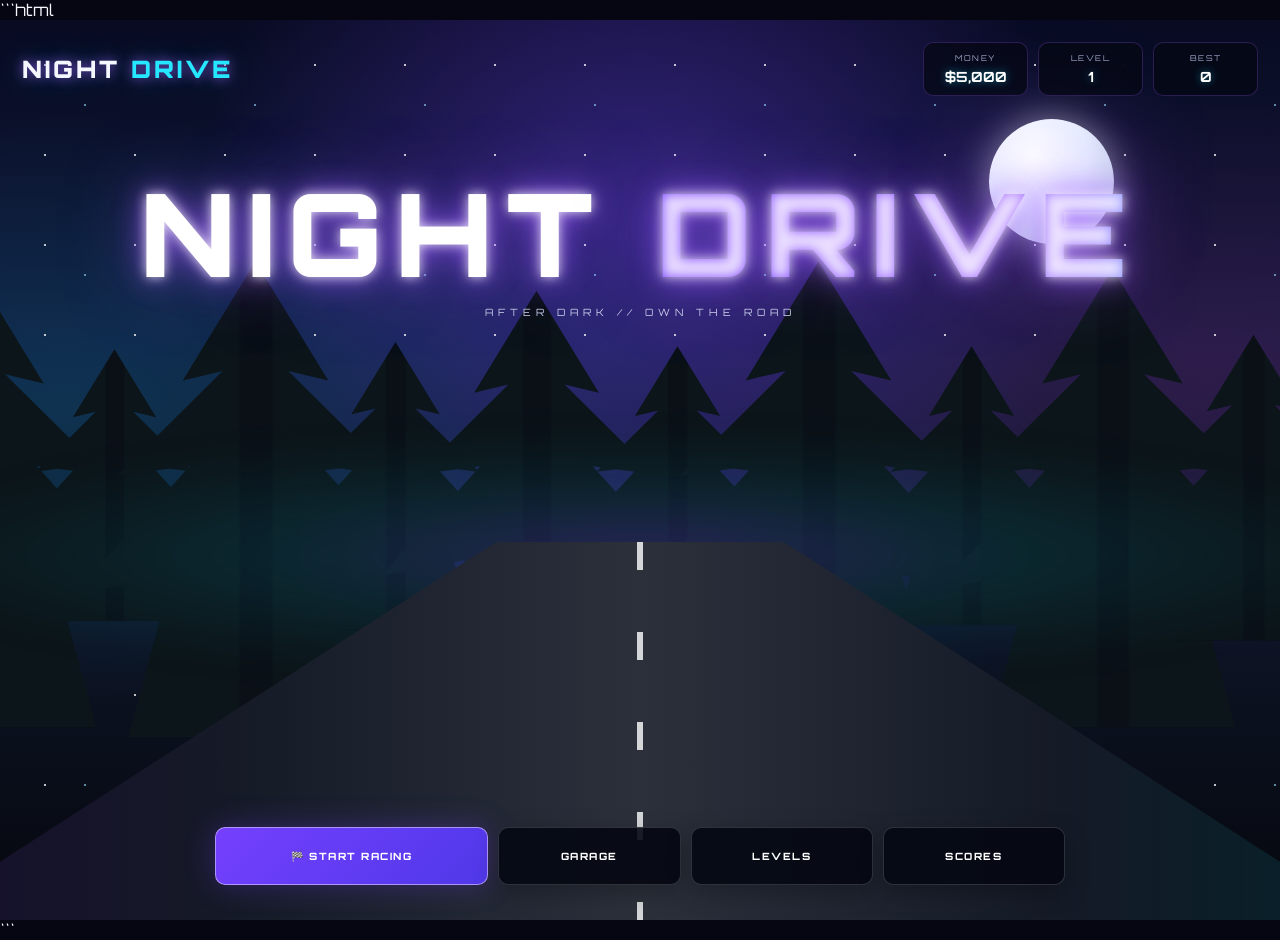
==== night-drive.html @ f9d48574 "Create night-drive.html" ====
```html
<!DOCTYPE html>
<html lang="en">
<head>
<meta charset="UTF-8">
<meta name="viewport" content="width=device-width,initial-scale=1.0">
<title>NIGHT DRIVE</title>

<style>
@import url('https://fonts.googleapis.com/css2?family=Orbitron:wght@400;500;600;700;800;900&display=swap');

*{
    box-sizing:border-box;
    margin:0;
    padding:0;
}

:root{
    --purple:#9b5cff;
    --purple2:#6d35ff;
    --cyan:#25e7ff;
    --pink:#ff4fd8;
    --white:#f5f7ff;
    --muted:#9da6c8;
    --panel:rgba(8,10,23,.82);
    --border:rgba(156,92,255,.28);
}

body{
    min-height:100vh;
    background:#050611;
    color:var(--white);
    font-family:Orbitron,Arial,sans-serif;
    overflow-x:hidden;
}

button{
    font-family:inherit;
}

/* =========================================================
   APP
========================================================= */

.app{
    min-height:100vh;
    position:relative;
    overflow:hidden;
}

.screen{
    display:none;
    min-height:100vh;
    position:relative;
}

.screen.active{
    display:block;
}

/* =========================================================
   HOME BACKGROUND
========================================================= */

.home{
    min-height:100vh;
    position:relative;
    overflow:hidden;
    background:
        linear-gradient(
            180deg,
            #080b22 0%,
            #111a3c 36%,
            #10182d 58%,
            #05070d 100%
        );
}

.sky-glow{
    position:absolute;
    inset:-20%;
    background:
        radial-gradient(
            ellipse at 50% 30%,
            rgba(115,65,255,.38),
            transparent 35%
        ),
        radial-gradient(
            ellipse at 18% 45%,
            rgba(0,220,255,.13),
            transparent 30%
        ),
        radial-gradient(
            ellipse at 82% 42%,
            rgba(255,42,197,.12),
            transparent 28%
        );
    animation:skyPulse 7s ease-in-out infinite alternate;
}

@keyframes skyPulse{
    from{transform:scale(1)}
    to{transform:scale(1.06)}
}

.stars{
    position:absolute;
    inset:0;
    opacity:.75;
    background-image:
        radial-gradient(circle,white 1px,transparent 1.5px),
        radial-gradient(circle,rgba(150,220,255,.8) 1px,transparent 1.5px);
    background-size:90px 90px,170px 170px;
    animation:stars 40s linear infinite;
}

@keyframes stars{
    to{
        background-position:90px 90px,-170px 170px;
    }
}

.moon{
    position:absolute;
    width:125px;
    height:125px;
    right:13%;
    top:11%;
    border-radius:50%;
    background:
        radial-gradient(
            circle at 35% 30%,
            #fff 0,
            #e8edff 45%,
            #aeb9dc 100%
        );
    box-shadow:
        0 0 35px rgba(255,255,255,.45),
        0 0 100px rgba(145,95,255,.35);
}

/* =========================================================
   FOREST
========================================================= */

.forest{
    position:absolute;
    left:0;
    right:0;
    bottom:31%;
    height:43%;
}

.tree{
    position:absolute;
    bottom:-5%;
    width:75px;
    height:100%;
}

.tree:before{
    content:"";
    position:absolute;
    left:50%;
    bottom:0;
    transform:translateX(-50%);
    width:260px;
    height:340px;
    background:
        linear-gradient(
            90deg,
            transparent 0 45%,
            #0a1016 46% 54%,
            transparent 55%
        ),
        #0c1519;
    clip-path:polygon(
        50% 0,
        70% 25%,
        59% 23%,
        88% 45%,
        68% 43%,
        100% 70%,
        73% 66%,
        85% 100%,
        15% 100%,
        27% 66%,
        0 70%,
        32% 43%,
        12% 45%,
        41% 23%,
        30% 25%
    );
    filter:drop-shadow(0 0 15px rgba(0,0,0,.8));
}

.tree:nth-child(1){left:-5%;transform:scale(1.35)}
.tree:nth-child(2){left:6%;transform:scale(.8)}
.tree:nth-child(3){left:17%;transform:scale(1.4)}
.tree:nth-child(4){left:28%;transform:scale(.85)}
.tree:nth-child(5){left:39%;transform:scale(1.2)}
.tree:nth-child(6){left:50%;transform:scale(.82)}
.tree:nth-child(7){left:61%;transform:scale(1.4)}
.tree:nth-child(8){left:73%;transform:scale(.82)}
.tree:nth-child(9){left:84%;transform:scale(1.35)}
.tree:nth-child(10){left:95%;transform:scale(.9)}

.forest-light{
    position:absolute;
    left:-10%;
    right:-10%;
    bottom:28%;
    height:25%;
    background:
        radial-gradient(
            ellipse at 50% 50%,
            rgba(125,70,255,.3),
            rgba(0,210,255,.1) 35%,
            transparent 72%
        );
    filter:blur(25px);
}

/* =========================================================
   ROAD
========================================================= */

.road{
    position:absolute;
    left:50%;
    bottom:-5%;
    width:125%;
    height:47%;
    transform:translateX(-50%);
    background:
        linear-gradient(
            90deg,
            #03050a,
            #171c29 27%,
            #2b303b 50%,
            #171c29 73%,
            #03050a
        );
    clip-path:polygon(41% 0,59% 0,100% 100%,0 100%);
    box-shadow:0 -20px 100px rgba(0,0,0,.8);
}

.road:before{
    content:"";
    position:absolute;
    top:0;
    left:50%;
    width:6px;
    height:100%;
    transform:translateX(-50%);
    background:
        repeating-linear-gradient(
            to bottom,
            rgba(255,255,255,.8) 0 28px,
            transparent 28px 90px
        );
    animation:roadMove .65s linear infinite;
}

@keyframes roadMove{
    to{background-position:0 118px}
}

.road:after{
    content:"";
    position:absolute;
    inset:0;
    background:
        linear-gradient(
            90deg,
            rgba(130,60,255,.16),
            transparent 25%,
            transparent 75%,
            rgba(0,225,255,.14)
        );
}

/* =========================================================
   LIGHTS
========================================================= */

.streak{
    position:absolute;
    top:30%;
    width:2px;
    height:100px;
    border-radius:20px;
    background:linear-gradient(
        transparent,
        rgba(180,130,255,.95)
    );
    box-shadow:0 0 18px var(--purple);
    animation:streak 1.5s linear infinite;
    opacity:0;
}

.streak:nth-child(1){left:12%;animation-delay:-.2s}
.streak:nth-child(2){left:24%;animation-delay:-.8s}
.streak:nth-child(3){left:37%;animation-delay:-.5s}
.streak:nth-child(4){left:63%;animation-delay:-1s}
.streak:nth-child(5){left:77%;animation-delay:-.35s}
.streak:nth-child(6){left:90%;animation-delay:-.7s}

@keyframes streak{
    0%{transform:translateY(-100px) scale(.2);opacity:0}
    20%{opacity:.7}
    100%{transform:translateY(500px) scale(3);opacity:0}
}

/* =========================================================
   HUD
========================================================= */

.hud{
    position:absolute;
    z-index:100;
    top:22px;
    left:22px;
    right:22px;
    display:flex;
    align-items:center;
    justify-content:space-between;
    pointer-events:none;
}

.logo{
    font-size:24px;
    font-weight:900;
    letter-spacing:3px;
    text-shadow:
        0 0 12px rgba(155,92,255,.8),
        0 0 30px rgba(37,231,255,.3);
}

.logo span{
    color:var(--cyan);
}

.stats{
    display:flex;
    gap:10px;
}

.stat{
    min-width:105px;
    padding:10px 14px;
    border:1px solid rgba(155,92,255,.25);
    background:rgba(5,7,18,.72);
    backdrop-filter:blur(12px);
    border-radius:10px;
    text-align:center;
}

.stat small{
    display:block;
    color:var(--muted);
    font-size:8px;
    letter-spacing:1.5px;
    margin-bottom:5px;
}

.stat strong{
    font-size:14px;
    color:#fff;
    text-shadow:0 0 10px rgba(37,231,255,.45);
}

/* =========================================================
   HOME TITLE
========================================================= */

.home-title{
    position:absolute;
    z-index:20;
    top:18%;
    left:0;
    right:0;
    text-align:center;
}

.home-title h1{
    font-size:clamp(55px,9vw,120px);
    font-weight:900;
    letter-spacing:clamp(5px,1vw,14px);
    line-height:.9;
    color:white;
    text-shadow:
        0 0 12px rgba(255,255,255,.8),
        0 0 30px rgba(155,92,255,.9),
        0 0 75px rgba(155,92,255,.5);
}

.home-title h1 span{
    background:
        linear-gradient(
            90deg,
            #7140ff,
            #b78cff,
            #25e7ff,
            #ff4fd8,
            #7140ff
        );
    background-size:300% auto;
    -webkit-background-clip:text;
    background-clip:text;
    color:transparent;
    animation:titleFlow 5s linear infinite;
}

@keyframes titleFlow{
    to{background-position:300%}
}

.subtitle{
    margin-top:20px;
    color:#c4c9e7;
    font-size:10px;
    letter-spacing:5px;
}

/* =========================================================
   HOME BUTTONS
========================================================= */

.home-buttons{
    position:absolute;
    z-index:50;
    left:50%;
    bottom:35px;
    transform:translateX(-50%);
    width:min(850px,calc(100% - 40px));
    display:grid;
    grid-template-columns:1.5fr 1fr 1fr 1fr;
    gap:10px;
}

.btn{
    height:58px;
    border:1px solid rgba(255,255,255,.16);
    border-radius:10px;
    background:rgba(5,8,18,.9);
    color:white;
    cursor:pointer;
    font-size:10px;
    font-weight:800;
    letter-spacing:1.5px;
    transition:.2s;
    box-shadow:0 8px 25px rgba(0,0,0,.25);
}

.btn:hover{
    transform:translateY(-4px);
    border-color:rgba(37,231,255,.7);
    box-shadow:
        0 12px 30px rgba(0,0,0,.4),
        0 0 25px rgba(37,231,255,.15);
}

.btn.primary{
    background:linear-gradient(135deg,#7540ff,#4f38e8);
    border-color:rgba(205,185,255,.7);
    box-shadow:0 0 30px rgba(117,64,255,.3);
}

.btn.primary:hover{
    background:linear-gradient(135deg,#9468ff,#654cff);
}

/* =========================================================
   INNER SCREENS
========================================================= */

.inner{
    min-height:100vh;
    padding:100px 5% 50px;
    background:
        radial-gradient(
            ellipse at 50% 0%,
            rgba(107,58,255,.2),
            transparent 40%
        ),
        #060711;
}

.page-head{
    display:flex;
    justify-content:space-between;
    align-items:flex-end;
    margin-bottom:35px;
}

.eyebrow{
    color:var(--cyan);
    font-size:9px;
    letter-spacing:3px;
    margin-bottom:10px;
}

.page-head h2{
    font-size:42px;
    letter-spacing:3px;
}

.page-head p{
    margin-top:10px;
    color:var(--muted);
    font-size:11px;
    letter-spacing:1px;
}

/* =========================================================
   CARDS
========================================================= */

.grid{
    display:grid;
    grid-template-columns:repeat(4,1fr);
    gap:15px;
}

.card{
    position:relative;
    padding:22px;
    min-height:170px;
    border:1px solid var(--border);
    border-radius:14px;
    background:linear-gradient(
        145deg,
        rgba(18,20,40,.9),
        rgba(6,8,18,.95)
    );
    cursor:pointer;
    transition:.2s;
}

.card:hover{
    transform:translateY(-5px);
    border-color:rgba(37,231,255,.5);
    box-shadow:0 15px 35px rgba(0,0,0,.35);
}

.card.locked{
    opacity:.45;
    cursor:not-allowed;
}

.card-number{
    color:var(--purple);
    font-size:28px;
    font-weight:900;
}

.card h3{
    margin-top:18px;
    font-size:15px;
}

.card p{
    color:var(--muted);
    font-size:9px;
    margin-top:8px;
    line-height:1.6;
}

.card-bottom{
    position:absolute;
    bottom:18px;
    left:22px;
    right:22px;
    display:flex;
    justify-content:space-between;
    color:#bfc6e8;
    font-size:8px;
}

/* =========================================================
   GARAGE
========================================================= */

.garage{
    max-width:1100px;
    margin:auto;
}

.car-stage{
    height:360px;
    position:relative;
    border:1px solid var(--border);
    border-radius:18px;
    overflow:hidden;
    background:
        radial-gradient(
            ellipse at center 55% 65%,
            rgba(127,67,255,.3),
            transparent 38%
        ),
        linear-gradient(
            180deg,
            #101329,
            #060812
        );
}

.car-stage:before{
    content:"";
    position:absolute;
    inset:0;
    background:
        linear-gradient(
            rgba(255,255,255,.025) 1px,
            transparent 1px
        ),
        linear-gradient(
            90deg,
            rgba(255,255,255,.025) 1px,
            transparent 1px
        );
    background-size:45px 45px;
}

.car-floor{
    position:absolute;
    bottom:35px;
    left:15%;
    right:15%;
    height:2px;
    background:linear-gradient(
        90deg,
        transparent,
        var(--purple),
        var(--cyan),
        var(--purple),
        transparent
    );
    box-shadow:0 0 30px var(--purple);
}

.car{
    position:absolute;
    left:50%;
    top:50%;
    width:min(620px,75%);
    height:160px;
    transform:translate(-50%,-30%);
    filter:drop-shadow(0 25px 25px rgba(0,0,0,.8));
}

.car-body{
    position:absolute;
    left:8%;
    right:8%;
    bottom:30px;
    height:90px;
    border-radius:45px 65px 22px 22px;
    background:
        linear-gradient(
            160deg,
            #b5b8c9 0%,
            #41455a 18%,
            #141722 55%,
            #080a11 100%
        );
    border:2px solid #858aa3;
    box-shadow:
        inset 0 8px 15px rgba(255,255,255,.12),
        0 0 30px rgba(120,70,255,.18);
}

.car-roof{
    position:absolute;
    width:46%;
    height:75px;
    left:27%;
    top:-55px;
    border-radius:90px 90px 10px 10px;
    background:
        linear-gradient(
            135deg,
            #33384d,
            #0b0d16
        );
    border:2px solid #777d98;
    border-bottom:0;
}

.window{
    position:absolute;
    top:-42px;
    height:48px;
    width:18%;
    background:
        linear-gradient(
            135deg,
            #172e42,
            #05080d
        );
    border:1px solid rgba(37,231,255,.5);
}

.window.left{
    left:31%;
    transform:skewX(12deg);
}

.window.right{
    right:31%;
    transform:skewX(-12deg);
}

.wheel{
    position:absolute;
    bottom:-27px;
    width:58px;
    height:58px;
    border-radius:50%;
    background:
        radial-gradient(
            circle,
            #666b80 0 20%,
            #10121b 21% 45%,
            #020307 46%
        );
    border:5px solid #080a10;
    box-shadow:0 0 0 2px #4c5063;
}

.wheel.left{left:15%}
.wheel.right{right:15%}

.headlight{
    position:absolute;
    top:25px;
    width:40px;
    height:18px;
    border-radius:50%;
    background:#cfffff;
    box-shadow:0 0 20px #25e7ff;
}

.headlight.left{left:4%}
.headlight.right{right:4%}

.car-info{
    display:flex;
    justify-content:space-between;
    align-items:center;
    margin-top:18px;
}

.car-info h3{
    font-size:25px;
}

.car-info p{
    color:var(--muted);
    font-size:9px;
    margin-top:7px;
}

.car-selector{
    display:flex;
    gap:10px;
    margin-top:22px;
    overflow-x:auto;
    padding-bottom:10px;
}

.car-option{
    min-width:140px;
    padding:15px;
    border:1px solid var(--border);
    border-radius:10px;
    background:#0b0d19;
    color:white;
    cursor:pointer;
}

.car-option.selected{
    border-color:var(--cyan);
    box-shadow:0 0 20px rgba(37,231,255,.12);
}

.car-option strong{
    display:block;
    font-size:10px;
}

.car-option small{
    display:block;
    margin-top:6px;
    color:var(--muted);
    font-size:8px;
}

/* =========================================================
   SCORES / SETTINGS
========================================================= */

.score-panel,
.settings-panel{
    max-width:850px;
    margin:auto;
    display:grid;
    gap:15px;
}

.score-row,
.setting{
    padding:24px;
    border:1px solid var(--border);
    border-radius:14px;
    background:var(--panel);
    display:flex;
    justify-content:space-between;
    align-items:center;
}

.score-row span,
.setting span{
    color:var(--muted);
    font-size:10px;
}

.score-row strong{
    font-size:24px;
    color:var(--cyan);
}

.setting button{
    min-width:130px;
    height:42px;
}

/* =========================================================
   GAME
========================================================= */

#gameScreen{
    background:#03050a;
}

.game-ui{
    position:absolute;
    z-index:50;
    top:15px;
    left:15px;
    right:15px;
    display:flex;
    justify-content:space-between;
    align-items:center;
    pointer-events:none;
}

.game-stat{
    padding:9px 15px;
    background:rgba(5,7,15,.85);
    border:1px solid rgba(155,92,255,.3);
    border-radius:8px;
    text-align:center;
}

.game-stat small{
    display:block;
    color:var(--muted);
    font-size:7px;
}

.game-stat strong{
    display:block;
    margin-top:4px;
    font-size:14px;
}

.nitro{
    width:180px;
}

.nitro-bar{
    height:8px;
    background:#171a26;
    border-radius:10px;
    margin-top:7px;
    overflow:hidden;
}

.nitro-fill{
    width:100%;
    height:100%;
    background:linear-gradient(
        90deg,
        var(--purple),
        var(--cyan)
    );
    box-shadow:0 0 12px var(--cyan);
}

#gameCanvas{
    position:absolute;
    inset:0;
    width:100%;
    height:100%;
    display:block;
}

.game-controls{
    position:absolute;
    z-index:60;
    bottom:20px;
    left:50%;
    transform:translateX(-50%);
    display:flex;
    gap:10px;
}

.control{
    padding:10px 16px;
    border-radius:8px;
    background:rgba(5,7,15,.78);
    border:1px solid rgba(255,255,255,.12);
    color:#aeb5d5;
    font-size:8px;
}

.pause{
    pointer-events:auto;
    cursor:pointer;
}

/* =========================================================
   MODAL
========================================================= */

.modal{
    position:absolute;
    z-index:200;
    inset:0;
    display:none;
    align-items:center;
    justify-content:center;
    background:rgba(0,0,0,.65);
    backdrop-filter:blur(8px);
}

.modal.show{
    display:flex;
}

.modal-card{
    width:min(450px,calc(100% - 30px));
    padding:40px;
    text-align:center;
    border:1px solid rgba(155,92,255,.5);
    border-radius:18px;
    background:
        linear-gradient(
            145deg,
            rgba(21,19,46,.97),
            rgba(5,7,15,.98)
        );
    box-shadow:
        0 30px 80px rgba(0,0,0,.6),
        0 0 50px rgba(120,60,255,.15);
}

.modal-card h2{
    font-size:34px;
    margin:10px 0 25px;
}

.result-value{
    font-size:40px;
    color:var(--cyan);
    margin-bottom:25px;
}

.modal-actions{
    display:grid;
    gap:10px;
}

/* =========================================================
   MOBILE
========================================================= */

@media(max-width:800px){

    .hud{
        top:12px;
        left:12px;
        right:12px;
    }

    .logo{
        font-size:17px;
    }

    .stats{
        gap:5px;
    }

    .stat{
        min-width:70px;
        padding:7px;
    }

    .stat small{
        font-size:6px;
    }

    .stat strong{
        font-size:11px;
    }

    .home-title{
        top:24%;
    }

    .home-title h1{
        font-size:48px;
        letter-spacing:3px;
    }

    .subtitle{
        font-size:7px;
        letter-spacing:3px;
    }

    .home-buttons{
        grid-template-columns:1fr 1fr;
        bottom:18px;
        gap:7px;
    }

    .home-buttons .primary{
        grid-column:span 2;
    }

    .btn{
        height:50px;
        font-size:8px;
    }

    .grid{
        grid-template-columns:1fr 1fr;
    }

    .page-head h2{
        font-size:28px;
    }

    .inner{
        padding:90px 15px 35px;
    }

    .game-controls{
        display:none;
    }

    .game-ui{
        flex-wrap:wrap;
        gap:5px;
    }

    .nitro{
        width:120px;
    }
}
</style>
</head>

<body>

<div class="app">

<!-- ======================================================
     HOME
====================================================== -->

<section id="homeScreen" class="screen active home">

    <div class="sky-glow"></div>
    <div class="stars"></div>
    <div class="moon"></div>

    <div class="forest">
        <div class="tree"></div>
        <div class="tree"></div>
        <div class="tree"></div>
        <div class="tree"></div>
        <div class="tree"></div>
        <div class="tree"></div>
        <div class="tree"></div>
        <div class="tree"></div>
        <div class="tree"></div>
        <div class="tree"></div>
    </div>

    <div class="forest-light"></div>
    <div class="road"></div>

    <div class="streaks">
        <div class="streak"></div>
        <div class="streak"></div>
        <div class="streak"></div>
        <div class="streak"></div>
        <div class="streak"></div>
        <div class="streak"></div>
    </div>

    <div class="hud">

        <div class="logo">
            NIGHT <span>DRIVE</span>
        </div>

        <div class="stats">

            <div class="stat">
                <small>MONEY</small>
                <strong id="money">$5,000</strong>
            </div>

            <div class="stat">
                <small>LEVEL</small>
                <strong id="level">1</strong>
            </div>

            <div class="stat">
                <small>BEST</small>
                <strong id="best">0</strong>
            </div>

        </div>

    </div>

    <div class="home-title">

        <h1>
            NIGHT <span>DRIVE</span>
        </h1>

        <div class="subtitle">
            AFTER DARK // OWN THE ROAD
        </div>

    </div>

    <div class="home-buttons">

        <button
            class="btn primary"
            onclick="openLevels()">
            🏁 START RACING
        </button>

        <button
            class="btn"
            onclick="openGarage()">
            GARAGE
        </button>

        <button
            class="btn"
            onclick="openLevels()">
            LEVELS
        </button>

        <button
            class="btn"
            onclick="openScores()">
            SCORES
        </button>

    </div>

</section>


<!-- ======================================================
     LEVELS
====================================================== -->

<section id="levelsScreen" class="screen">

    <div class="inner">

        <div class="page-head">

            <div>
                <div class="eyebrow">
                    NIGHT DRIVE // RACE SELECT
                </div>

                <h2>LEVELS</h2>

                <p>
                    Push deeper into the night.
                </p>
            </div>

            <button
                class="btn"
                onclick="showScreen('homeScreen')">
                ← HOME
            </button>

        </div>

        <div
            id="levelsGrid"
            class="grid">
        </div>

    </div>

</section>


<!-- ======================================================
     GARAGE
====================================================== -->

<section id="garageScreen" class="screen">

    <div class="inner">

        <div class="page-head">

            <div>
                <div class="eyebrow">
                    NIGHT DRIVE // VEHICLE BAY
                </div>

                <h2>GARAGE</h2>

                <p>
                    Choose your machine.
                </p>
            </div>

            <button
                class="btn"
                onclick="showScreen('homeScreen')">
                ← HOME
            </button>

        </div>

        <div class="garage">

            <div class="car-stage">

                <div class="car">

                    <div class="car-body">

                        <div class="car-roof"></div>

                        <div class="window left"></div>
                        <div class="window right"></div>

                        <div class="headlight left"></div>
                        <div class="headlight right"></div>

                        <div class="wheel left"></div>
                        <div class="wheel right"></div>

                    </div>

                </div>

                <div class="car-floor"></div>

            </div>

            <div class="car-info">

                <div>
                    <h3 id="carName">
                        NIGHTRUNNER
                    </h3>

                    <p id="carDescription">
                        Balanced street machine.
                    </p>
                </div>

                <button
                    id="selectCarButton"
                    class="btn primary"
                    onclick="selectCurrentCar()">
                    SELECT
                </button>

            </div>

            <div
                id="carSelector"
                class="car-selector">
            </div>

        </div>

    </div>

</section>


<!-- ======================================================
     SCORES
====================================================== -->

<section id="scoresScreen" class="screen">

    <div class="inner">

        <div class="page-head">

            <div>
                <div class="eyebrow">
                    NIGHT DRIVE // LEADERBOARD
                </div>

                <h2>SCORES</h2>

                <p>
                    Your best runs.
                </p>
            </div>

            <button
                class="btn"
                onclick="showScreen('homeScreen')">
                ← HOME
            </button>

        </div>

        <div class="score-panel">

            <div class="score-row">
                <span>PERSONAL BEST</span>
                <strong id="scoreBest">0</strong>
            </div>

            <div class="score-row">
                <span>HIGHEST LEVEL</span>
                <strong id="scoreLevel">1</strong>
            </div>

            <div class="score-row">
                <span>TOTAL EARNINGS</span>
                <strong id="scoreMoney">$5,000</strong>
            </div>

            <div class="score-row">
                <span>RACES COMPLETED</span>
                <strong id="scoreRaces">0</strong>
            </div>

        </div>

    </div>

</section>


<!-- ======================================================
     SETTINGS
====================================================== -->

<section id="settingsScreen" class="screen">

    <div class="inner">

        <div class="page-head">

            <div>
                <div class="eyebrow">
                    NIGHT DRIVE // SYSTEM
                </div>

                <h2>SETTINGS</h2>
            </div>

            <button
                class="btn"
                onclick="showScreen('homeScreen')">
                ← HOME
            </button>

        </div>

        <div class="settings-panel">

            <div class="setting">

                <span>
                    ANIMATED BACKGROUND
                </span>

                <button
                    id="animationButton"
                    class="btn"
                    onclick="toggleAnimation()">
                    ON
                </button>

            </div>

            <div class="setting">

                <span>
                    RESET PROGRESS
                </span>

                <button
                    class="btn"
                    onclick="resetGame()">
                    RESET
                </button>

            </div>

        </div>

    </div>

</section>


<!-- ======================================================
     GAME
====================================================== -->

<section id="gameScreen" class="screen">

    <canvas id="gameCanvas"></canvas>

    <div class="game-ui">

        <div class="game-stat">
            <small>SCORE</small>
            <strong id="gameScore">0</strong>
        </div>

        <div class="game-stat">
            <small>DISTANCE</small>
            <strong>
                <span id="gameDistance">0</span>M
            </strong>
        </div>

        <div class="game-stat">
            <small>SPEED</small>
            <strong>
                <span id="gameSpeed">0</span>
                KM/H
            </strong>
        </div>

        <div class="game-stat nitro">
            <small>NITRO</small>
            <div class="nitro-bar">
                <div
                    id="nitroFill"
                    class="nitro-fill">
                </div>
            </div>
        </div>

        <button
            class="btn pause"
            onclick="pauseGame()">
            PAUSE
        </button>

    </div>

    <div class="game-controls">

        <div class="control">
            A / ← MOVE LEFT
        </div>

        <div class="control">
            D / → MOVE RIGHT
        </div>

        <div class="control">
            SPACE NITRO
        </div>

    </div>

</section>


<!-- ======================================================
     RESULT MODAL
====================================================== -->

<div
    id="resultModal"
    class="modal">

    <div class="modal-card">

        <div class="eyebrow">
            RACE COMPLETE
        </div>

        <h2 id="resultTitle">
            FINISHED
        </h2>

        <div
            id="resultValue"
            class="result-value">
            0
        </div>

        <div class="modal-actions">

            <button
                class="btn primary"
                onclick="restartRace()">
                ↻ RACE AGAIN
            </button>

            <button
                class="btn"
                onclick="openLevels()">
                LEVELS
            </button>

            <button
                class="btn"
                onclick="showScreen('homeScreen')">
                HOME
            </button>

        </div>

    </div>

</div>

</div>


<script>

/* =========================================================
   DATA
========================================================= */

const defaultData = {
    money:5000,
    level:1,
    best:0,
    races:0,
    selectedCar:0,
    animation:true
};

let data =
    JSON.parse(
        localStorage.getItem("nightDriveData")
    ) || {...defaultData};

const cars = [

    {
        name:"NIGHTRUNNER",
        description:"Balanced street machine.",
        speed:72,
        acceleration:70,
        handling:76
    },

    {
        name:"VOLT GT",
        description:"Fast and brutally responsive.",
        speed:88,
        acceleration:84,
        handling:62
    },

    {
        name:"SHADOW X",
        description:"Built for high-speed corners.",
        speed:82,
        acceleration:76,
        handling:92
    },

    {
        name:"NEON RS",
        description:"Experimental midnight racer.",
        speed:96,
        acceleration:91,
        handling:79
    }

];

const levels = [

    {
        name:"FOREST RUN",
        description:"Your first run through the redwoods.",
        distance:900,
        reward:600
    },

    {
        name:"NIGHT HIGHWAY",
        description:"Traffic gets heavier.",
        distance:1200,
        reward:900
    },

    {
        name:"NEON PASS",
        description:"A winding road above the city.",
        distance:1500,
        reward:1300
    },

    {
        name:"BLACKOUT",
        description:"Visibility is almost gone.",
        distance:1800,
        reward:1800
    },

    {
        name:"REDLINE",
        description:"Everything gets faster.",
        distance:2100,
        reward:2500
    },

    {
        name:"MIDNIGHT",
        description:"The final road.",
        distance:2500,
        reward:3500
    }

];


/* =========================================================
   SAVE
========================================================= */

function saveData(){

    localStorage.setItem(
        "nightDriveData",
        JSON.stringify(data)
    );

    updateHUD();

}


/* =========================================================
   SCREEN SYSTEM
========================================================= */

function showScreen(id){

    document
        .querySelectorAll(".screen")
        .forEach(screen =>
            screen.classList.remove("active")
        );

    document
        .getElementById(id)
        .classList.add("active");

    updateHUD();

}


function openLevels(){

    showScreen("levelsScreen");
    renderLevels();

}


function openGarage(){

    showScreen("garageScreen");
    renderGarage();

}


function openScores(){

    showScreen("scoresScreen");
    renderScores();

}


function openSettings(){

    showScreen("settingsScreen");

}


/* =========================================================
   HUD
========================================================= */

function updateHUD(){

    document.getElementById("money").textContent =
        "$" + data.money.toLocaleString();

    document.getElementById("level").textContent =
        data.level;

    document.getElementById("best").textContent =
        data.best.toLocaleString();

}


/* =========================================================
   LEVELS
========================================================= */

function renderLevels(){

    const grid =
        document.getElementById("levelsGrid");

    grid.innerHTML = "";

    levels.forEach(
        (level,index)=>{

            const number = index + 1;

            const unlocked =
                number <= data.level;

            const card =
                document.createElement("div");

            card.className =
                "card " +
                (unlocked ? "" : "locked");

            card.innerHTML = `

                <div class="card-number">
                    ${String(number).padStart(2,"0")}
                </div>

                <h3>
                    ${level.name}
                </h3>

                <p>
                    ${level.description}
                </p>

                <div class="card-bottom">

                    <span>
                        ${level.distance}M
                    </span>

                    <span>
                        💰 $${level.reward.toLocaleString()}
                    </span>

                </div>

            `;

            if(unlocked){

                card.onclick =
                    ()=>startRace(number);

            }

            grid.appendChild(card);

        }
    );

}


/* =========================================================
   GARAGE
========================================================= */

function renderGarage(){

    const selector =
        document.getElementById("carSelector");

    selector.innerHTML = "";

    cars.forEach(
        (car,index)=>{

            const button =
                document.createElement("button");

            button.className =
                "car-option " +
                (
                    index === data.selectedCar
                        ? "selected"
                        : ""
                );

            button.innerHTML = `

                <strong>
                    ${car.name}
                </strong>

                <small>
                    SPEED ${car.speed}
                    · ACC ${car.acceleration}
                </small>

            `;

            button.onclick = ()=>{
                data.selectedCar = index;
                saveData();
                renderGarage();
            };

            selector.appendChild(button);

        }
    );


    const car =
        cars[data.selectedCar];

    document.getElementById("carName")
        .textContent =
        car.name;

    document.getElementById("carDescription")
        .textContent =
        car.description;

    document.getElementById("selectCarButton")
        .textContent =
        "✓ SELECTED";

}


function selectCurrentCar(){

    saveData();

}


/* =========================================================
   SCORES
========================================================= */

function renderScores(){

    document.getElementById("scoreBest")
        .textContent =
        data.best.toLocaleString();

    document.getElementById("scoreLevel")
        .textContent =
        data.level;

    document.getElementById("scoreMoney")
        .textContent =
        "$" + data.money.toLocaleString();

    document.getElementById("scoreRaces")
        .textContent =
        data.races;

}


/* =========================================================
   SETTINGS
========================================================= */

function toggleAnimation(){

    data.animation =
        !data.animation;

    document.getElementById(
        "animationButton"
    ).textContent =
        data.animation
            ? "ON"
            : "OFF";

    document.querySelector(".stars").style.animationPlayState =
        data.animation ? "running" : "paused";

    document.querySelector(".sky-glow").style.animationPlayState =
        data.animation ? "running" : "paused";

    saveData();

}


function resetGame(){

    if(
        !confirm(
            "Reset all NIGHT DRIVE progress?"
        )
    ) return;

    data = {...defaultData};

    saveData();

    renderLevels();
    renderGarage();
    renderScores();

}


/* =========================================================
   GAME ENGINE
========================================================= */

const canvas =
    document.getElementById(
        "gameCanvas"
    );

const ctx =
    canvas.getContext("2d");

let game = null;
let animationFrame = null;


function resizeCanvas(){

    canvas.width =
        window.innerWidth *
        devicePixelRatio;

    canvas.height =
        window.innerHeight *
        devicePixelRatio;

    canvas.style.width =
        window.innerWidth + "px";

    canvas.style.height =
        window.innerHeight + "px";

    ctx.setTransform(
        devicePixelRatio,
        0,
        0,
        devicePixelRatio,
        0,
        0
    );

}


window.addEventListener(
    "resize",
    resizeCanvas
);


resizeCanvas();


/* =========================================================
   START RACE
========================================================= */

function startRace(levelNumber){

    const level =
        levels[levelNumber - 1];

    game = {

        level:levelNumber,

        distance:0,

        score:0,

        speed:0,

        nitro:100,

        playerX:0,

        targetX:0,

        lane:1,

        roadOffset:0,

        traffic:[],

        particles:[],

        running:true,

        paused:false,

        keys:{},

        spawnTimer:0,

        startTime:performance.now()

    };


    createTraffic();

    showScreen("gameScreen");

    window.addEventListener(
        "keydown",
        gameKeyDown
    );

    window.addEventListener(
        "keyup",
        gameKeyUp
    );


    cancelAnimationFrame(
        animationFrame
    );

    animationFrame =
        requestAnimationFrame(
            gameLoop
        );

}


/* =========================================================
   INPUT
========================================================= */

function gameKeyDown(e){

    if(!game || !game.running)
        return;

    game.keys[e.key.toLowerCase()] =
        true;


    if(
        e.code === "Space" ||
        e.key === " "
    ){

        game.keys.nitro = true;

        e.preventDefault();

    }


    if(e.key === "Escape"){

        pauseGame();

    }

}


function gameKeyUp(e){

    if(!game)
        return;

    game.keys[e.key.toLowerCase()] =
        false;

    if(
        e.code === "Space" ||
        e.key === " "
    ){

        game.keys.nitro = false;

    }

}


/* =========================================================
   TRAFFIC
========================================================= */

function createTraffic(){

    if(!game)
        return;

    game.traffic = [];

    for(
        let i=0;
        i<5;
        i++
    ){

        game.traffic.push({

            lane:
                Math.floor(
                    Math.random()*3
                ),

            y:
                -i*280 -
                200,

            speed:
                .7 +
                Math.random()*.6,

            color:
                Math.random()>.5
                    ? "#26314a"
                    : "#361f48"

        });

    }

}


/* =========================================================
   GAME LOOP
========================================================= */

function gameLoop(time){

    if(
        !game ||
        !game.running
    ) return;


    if(!game.paused){

        updateGame();

        drawGame();

    }


    animationFrame =
        requestAnimationFrame(
            gameLoop
        );

}


/* =========================================================
   UPDATE
========================================================= */

function updateGame(){

    const level =
        levels[game.level-1];

    const car =
        cars[data.selectedCar];


    /* steering */

    if(
        game.keys["a"] ||
        game.keys["arrowleft"]
    ){

        game.targetX -= .055;

    }


    if(
        game.keys["d"] ||
        game.keys["arrowright"]
    ){

        game.targetX += .055;

    }


    game.targetX =
        Math.max(
            -.82,
            Math.min(
                .82,
                game.targetX
            )
        );


    game.playerX +=
        (game.targetX-game.playerX)
        *.15;


    /* acceleration */

    const baseSpeed =
        .55 +
        car.speed/180;


    let nitroActive =
        game.keys.nitro &&
        game.nitro > 0;


    if(nitroActive){

        game.speed =
            Math.min(
                1.5,
                game.speed +
                .025
            );

        game.nitro =
            Math.max(
                0,
                game.nitro -
                .55
            );

    }else{

        game.speed +=
            (baseSpeed-game.speed)
            *.04;

        game.nitro =
            Math.min(
                100,
                game.nitro +
                .09
            );

    }


    /* distance */

    game.distance +=
        game.speed *
        2.2;


    game.score +=
        Math.floor(
            game.speed *
            1.8
        );


    game.roadOffset +=
        game.speed *
        14;


    /* traffic */

    game.spawnTimer += game.speed;

    game.traffic.forEach(
        traffic=>{

            traffic.y +=
                game.speed *
                11 *
                traffic.speed;


            if(
                traffic.y >
                window.innerHeight + 180
            ){

                traffic.y =
                    -250 -
                    Math.random()*500;

                traffic.lane =
                    Math.floor(
                        Math.random()*3
                    );

                traffic.speed =
                    .7 +
                    Math.random()*.6;

                game.score += 100;

            }

        }
    );


    checkCollisions();


    /* finish */

    if(
        game.distance >=
        level.distance
    ){

        finishRace(true);

    }


    /* UI */

    document.getElementById(
        "gameScore"
    ).textContent =
        game.score.toLocaleString();

    document.getElementById(
        "gameDistance"
    ).textContent =
        Math.floor(
            game.distance
        );

    document.getElementById(
        "gameSpeed"
    ).textContent =
        Math.floor(
            60 +
            game.speed*80
        );

    document.getElementById(
        "nitroFill"
    ).style.width =
        game.nitro + "%";

}


/* =========================================================
   COLLISION
========================================================= */

function checkCollisions(){

    const playerLane =
        Math.round(
            (
                game.playerX + 1
            ) / 2 * 2
        );


    game.traffic.forEach(
        traffic=>{

            if(
                traffic.y >
                window.innerHeight*.62 &&
                traffic.y <
                window.innerHeight*.85
            ){

                const lane =
                    traffic.lane;


                if(
                    lane === playerLane
                ){

                    finishRace(false);

                }

            }

        }
    );

}


/* =========================================================
   DRAW GAME
========================================================= */

function drawGame(){

    const w =
        window.innerWidth;

    const h =
        window.innerHeight;


    ctx.clearRect(
        0,
        0,
        w,
        h
    );


    /* sky */

    const sky =
        ctx.createLinearGradient(
            0,
            0,
            0,
            h
        );

    sky.addColorStop(
        0,
        "#07091c"
    );

    sky.addColorStop(
        .45,
        "#172348"
    );

    sky.addColorStop(
        1,
        "#05070c"
    );

    ctx.fillStyle =
        sky;

    ctx.fillRect(
        0,
        0,
        w,
        h
    );


    /* moon */

    ctx.beginPath();

    ctx.arc(
        w*.82,
        h*.16,
        55,
        0,
        Math.PI*2
    );

    ctx.fillStyle =
        "#e7ebff";

    ctx.shadowBlur =
        35;

    ctx.shadowColor =
        "#9a8cff";

    ctx.fill();

    ctx.shadowBlur = 0;


    /* forest */

    drawGameForest(
        w,
        h
    );


    /* road */

    const horizon =
        h*.39;

    ctx.beginPath();

    ctx.moveTo(
        w*.45,
        horizon
    );

    ctx.lineTo(
        w*.55,
        horizon
    );

    ctx.lineTo(
        w*1.1,
        h
    );

    ctx.lineTo(
        -w*.1,
        h
    );

    ctx.closePath();

    const road =
        ctx.createLinearGradient(
            0,
            0,
            w,
            0
        );

    road.addColorStop(
        0,
        "#080a10"
    );

    road.addColorStop(
        .5,
        "#282d38"
    );

    road.addColorStop(
        1,
        "#080a10"
    );

    ctx.fillStyle =
        road;

    ctx.fill();


    /* road glow */

    ctx.strokeStyle =
        "rgba(155,92,255,.45)";

    ctx.lineWidth = 3;

    ctx.beginPath();

    ctx.moveTo(
        w*.45,
        horizon
    );

    ctx.lineTo(
        -w*.1,
        h
    );

    ctx.moveTo(
        w*.55,
        horizon
    );

    ctx.lineTo(
        w*1.1,
        h
    );

    ctx.stroke();


    /* centre road lines */

    ctx.strokeStyle =
        "rgba(255,255,255,.75)";

    ctx.lineWidth = 5;

    ctx.setLineDash([
        30,
        55
    ]);

    ctx.lineDashOffset =
        -game.roadOffset;

    ctx.beginPath();

    ctx.moveTo(
        w/2,
        horizon
    );

    ctx.lineTo(
        w/2,
        h
    );

    ctx.stroke();

    ctx.setLineDash([]);


    /* traffic */

    game.traffic.forEach(
        drawTraffic
    );


    /* player */

    drawPlayer(
        w/2 +
        game.playerX *
        w*.27,
        h*.77
    );


    /* vignette */

    const vignette =
        ctx.createRadialGradient(
            w/2,
            h*.55,
            h*.2,
            w/2,
            h*.55,
            h*.8
        );

    vignette.addColorStop(
        0,
        "rgba(0,0,0,0)"
    );

    vignette.addColorStop(
        1,
        "rgba(0,0,0,.65)"
    );

    ctx.fillStyle =
        vignette;

    ctx.fillRect(
        0,
        0,
        w,
        h
    );

}


/* =========================================================
   FOREST DRAW
========================================================= */

function drawGameForest(w,h){

    const horizon =
        h*.39;

    for(
        let i=0;
        i<18;
        i++
    ){

        const x =
            i *
            (w/17);

        const treeH =
            100 +
            (i%4)*55;

        ctx.fillStyle =
            "#080f15";

        ctx.beginPath();

        ctx.moveTo(
            x,
            horizon+50
        );

        ctx.lineTo(
            x+35,
            horizon-treeH
        );

        ctx.lineTo(
            x+70,
            horizon+50
        );

        ctx.closePath();

        ctx.fill();

    }

}


/* =========================================================
   TRAFFIC DRAW
========================================================= */

function drawTraffic(car){

    const w =
        window.innerWidth;

    const laneX =
        w/2 +
        (
            car.lane-1
        ) *
        w*.18;


    const scale =
        Math.max(
            .35,
            Math.min(
                1.2,
                car.y/
                window.innerHeight
            )
        );


    const width =
        55*scale;

    const height =
        90*scale;


    ctx.save();

    ctx.translate(
        laneX,
        car.y
    );


    ctx.fillStyle =
        car.color;

    ctx.beginPath();

    ctx.roundRect(
        -width/2,
        -height/2,
        width,
        height,
        10
    );

    ctx.fill();


    ctx.fillStyle =
        "#111827";

    ctx.fillRect(
        -width*.3,
        -height*.25,
        width*.6,
        height*.25
    );


    ctx.fillStyle =
        "#ff304f";

    ctx.shadowBlur =
        10;

    ctx.shadowColor =
        "#ff304f";

    ctx.fillRect(
        -width*.32,
        height*.27,
        width*.18,
        5*scale
    );

    ctx.fillRect(
        width*.14,
        height*.27,
        width*.18,
        5*scale
    );

    ctx.restore();

}


/* =========================================================
   PLAYER DRAW
========================================================= */

function drawPlayer(x,y){

    ctx.save();

    ctx.translate(
        x,
        y
    );


    /* glow */

    ctx.shadowBlur =
        30;

    ctx.shadowColor =
        "#25e7ff";


    /* body */

    const gradient =
        ctx.createLinearGradient(
            -45,
            -20,
            45,
            60
        );

    gradient.addColorStop(
        0,
        "#b8bdcf"
    );

    gradient.addColorStop(
        .3,
        "#51566b"
    );

    gradient.addColorStop(
        .65,
        "#151824"
    );

    gradient.addColorStop(
        1,
        "#06070c"
    );

    ctx.fillStyle =
        gradient;


    ctx.beginPath();

    ctx.roundRect(
        -48,
        -65,
        96,
        125,
        18
    );

    ctx.fill();


    ctx.shadowBlur = 0;


    /* roof */

    ctx.fillStyle =
        "#0b1723";

    ctx.beginPath();

    ctx.roundRect(
        -34,
        -52,
        68,
        55,
        14
    );

    ctx.fill();


    ctx.strokeStyle =
        "rgba(37,231,255,.7)";

    ctx.lineWidth = 2;

    ctx.stroke();


    /* headlights */

    ctx.fillStyle =
        "#e8ffff";

    ctx.shadowBlur =
        18;

    ctx.shadowColor =
        "#25e7ff";

    ctx.fillRect(
        -39,
        -57,
        22,
        7
    );

    ctx.fillRect(
        17,
        -57,
        22,
        7
    );


    /* wheels */

    ctx.shadowBlur = 0;

    ctx.fillStyle =
        "#030407";

    ctx.fillRect(
        -54,
        -20,
        10,
        35
    );

    ctx.fillRect(
        44,
        -20,
        10,
        35
    );

    ctx.fillRect(
        -54,
        30,
        10,
        35
    );

    ctx.fillRect(
        44,
        30,
        10,
        35
    );


    /* centre neon */

    ctx.fillStyle =
        "#9b5cff";

    ctx.shadowBlur =
        15;

    ctx.shadowColor =
        "#9b5cff";

    ctx.fillRect(
        -42,
        25,
        84,
        3
    );


    ctx.restore();

}


/* =========================================================
   PAUSE
========================================================= */

function pauseGame(){

    if(!game)
        return;

    game.paused =
        !game.paused;

}


/* =========================================================
   FINISH
========================================================= */

function finishRace(won){

    if(
        !game ||
        !game.running
    ) return;


    game.running = false;


    window.removeEventListener(
        "keydown",
        gameKeyDown
    );

    window.removeEventListener(
        "keyup",
        gameKeyUp
    );


    if(won){

        const level =
            levels[game.level-1];


        let reward =
            level.reward;


        const score =
            Math.floor(
                game.score +
                game.distance
            );


        data.money +=
            reward;

        data.races++;


        if(
            score >
            data.best
        ){

            data.best =
                score;

        }


        if(
            game.level ===
            data.level &&
            data.level <
            levels.length
        ){

            data.level++;

        }


        saveData();


        document.getElementById(
            "resultTitle"
        ).textContent =
            "ROAD CLEARED";


        document.getElementById(
            "resultValue"
        ).textContent =
            score.toLocaleString();


    }else{

        document.getElementById(
            "resultTitle"
        ).textContent =
            "CRASHED";


        document.getElementById(
            "resultValue"
        ).textContent =
            Math.floor(
                game.score
            ).toLocaleString();

    }


    document
        .getElementById(
            "resultModal"
        )
        .classList.add("show");

}


function restartRace(){

    document
        .getElementById(
            "resultModal"
        )
        .classList.remove("show");


    startRace(
        game
            ? game.level
            : 1
    );

}


/* =========================================================
   INITIALIZE
========================================================= */

updateHUD();

renderLevels();

renderGarage();

renderScores();

document.getElementById(
    "animationButton"
).textContent =
    data.animation
        ? "ON"
        : "OFF";

if(!data.animation){

    document.querySelector(
        ".stars"
    ).style.animationPlayState =
        "paused";

    document.querySelector(
        ".sky-glow"
    ).style.animationPlayState =
        "paused";

}

</script>

</body>
</html>
```
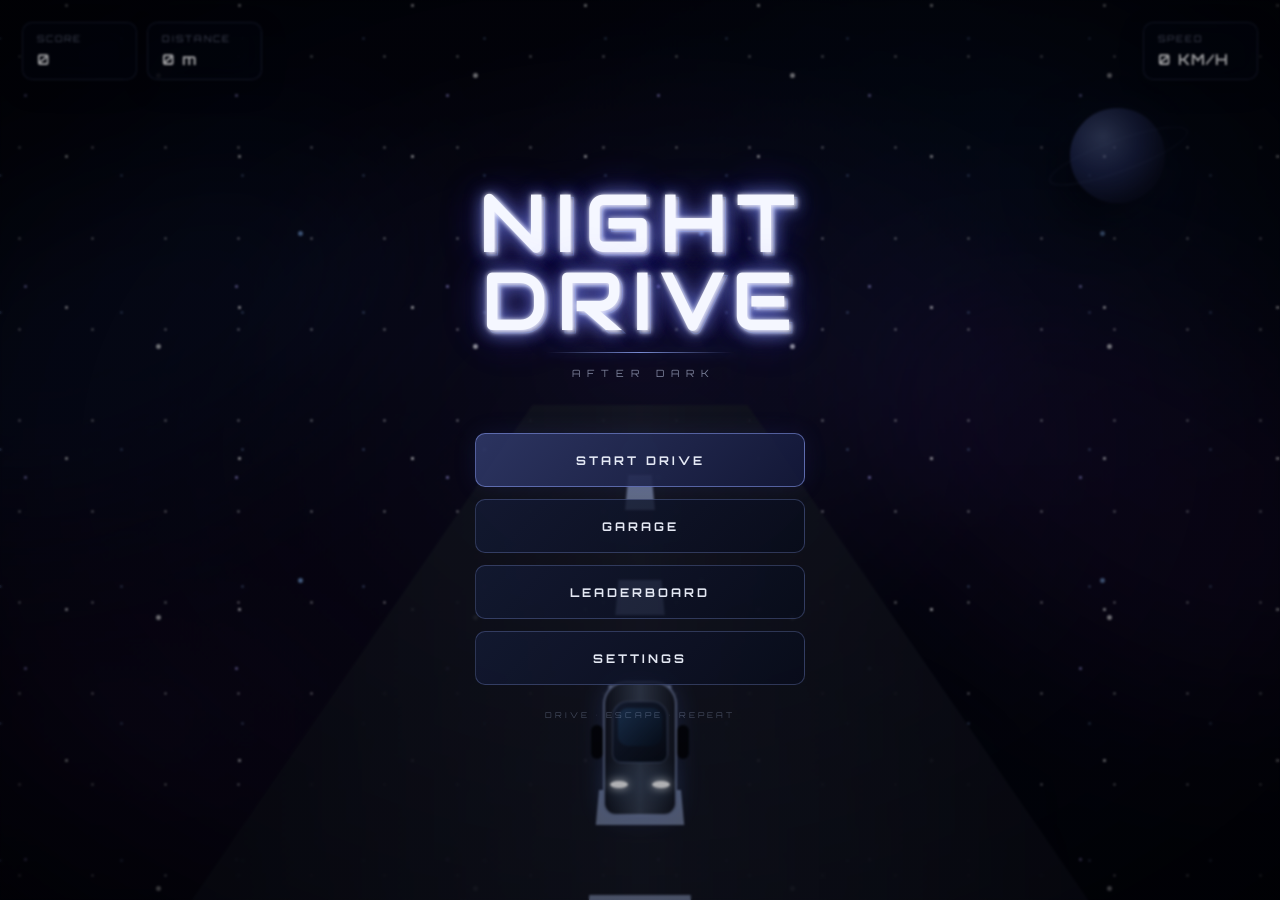
==== commit 881eefea: "Update night-drive.html" ====
--- a/night-drive.html
+++ b/night-drive.html
@@ -1,2077 +1,1518 @@
-```html
 <!DOCTYPE html>
 <html lang="en">
 <head>
+
 <meta charset="UTF-8">
-<meta name="viewport" content="width=device-width,initial-scale=1.0">
+<meta name="viewport" content="width=device-width, initial-scale=1.0">
+
 <title>NIGHT DRIVE</title>
 
 <style>
-@import url('https://fonts.googleapis.com/css2?family=Orbitron:wght@400;500;600;700;800;900&display=swap');
-
-*{
-    box-sizing:border-box;
-    margin:0;
-    padding:0;
-}
-
-:root{
-    --purple:#9b5cff;
-    --purple2:#6d35ff;
-    --cyan:#25e7ff;
-    --pink:#ff4fd8;
-    --white:#f5f7ff;
-    --muted:#9da6c8;
-    --panel:rgba(8,10,23,.82);
-    --border:rgba(156,92,255,.28);
-}
-
-body{
-    min-height:100vh;
-    background:#050611;
-    color:var(--white);
-    font-family:Orbitron,Arial,sans-serif;
-    overflow-x:hidden;
-}
-
-button{
-    font-family:inherit;
-}
-
-/* =========================================================
-   APP
-========================================================= */
-
-.app{
-    min-height:100vh;
-    position:relative;
-    overflow:hidden;
-}
-
-.screen{
-    display:none;
-    min-height:100vh;
-    position:relative;
-}
-
-.screen.active{
-    display:block;
-}
-
-/* =========================================================
-   HOME BACKGROUND
-========================================================= */
-
-.home{
-    min-height:100vh;
-    position:relative;
-    overflow:hidden;
-    background:
-        linear-gradient(
-            180deg,
-            #080b22 0%,
-            #111a3c 36%,
-            #10182d 58%,
-            #05070d 100%
-        );
-}
-
-.sky-glow{
-    position:absolute;
-    inset:-20%;
+
+/* =========================================================
+   NIGHT DRIVE
+   SPACE EDITION
+========================================================= */
+
+@import url('https://fonts.googleapis.com/css2?family=Audiowide&family=Orbitron:wght@400;500;600;700;800;900&display=swap');
+
+* {
+    box-sizing: border-box;
+    margin: 0;
+    padding: 0;
+}
+
+html,
+body {
+    width: 100%;
+    height: 100%;
+    overflow: hidden;
+    background: #02030a;
+    color: white;
+    font-family: 'Orbitron', sans-serif;
+}
+
+button {
+    font-family: inherit;
+}
+
+/* =========================================================
+   GAME
+========================================================= */
+
+#game {
+    position: relative;
+    width: 100vw;
+    height: 100vh;
+    overflow: hidden;
     background:
         radial-gradient(
-            ellipse at 50% 30%,
-            rgba(115,65,255,.38),
+            ellipse at 50% 45%,
+            rgba(72, 45, 140, .22),
+            transparent 42%
+        ),
+        radial-gradient(
+            ellipse at 20% 80%,
+            rgba(20, 75, 150, .15),
+            transparent 38%
+        ),
+        #02030a;
+}
+
+/* =========================================================
+   SPACE BACKGROUND
+========================================================= */
+
+.space {
+    position: absolute;
+    inset: 0;
+    overflow: hidden;
+    background:
+        radial-gradient(
+            ellipse at 50% 40%,
+            rgba(76, 54, 145, .18),
+            transparent 45%
+        ),
+        radial-gradient(
+            ellipse at 80% 20%,
+            rgba(30, 90, 180, .10),
             transparent 35%
         ),
         radial-gradient(
-            ellipse at 18% 45%,
-            rgba(0,220,255,.13),
-            transparent 30%
+            ellipse at 10% 80%,
+            rgba(110, 35, 160, .10),
+            transparent 35%
         ),
-        radial-gradient(
-            ellipse at 82% 42%,
-            rgba(255,42,197,.12),
-            transparent 28%
-        );
-    animation:skyPulse 7s ease-in-out infinite alternate;
-}
-
-@keyframes skyPulse{
-    from{transform:scale(1)}
-    to{transform:scale(1.06)}
-}
-
-.stars{
-    position:absolute;
-    inset:0;
-    opacity:.75;
+        #02030a;
+}
+
+/* =========================================================
+   NEBULAS
+========================================================= */
+
+.nebula {
+    position: absolute;
+    border-radius: 50%;
+    filter: blur(80px);
+    pointer-events: none;
+}
+
+.nebula.one {
+    width: 600px;
+    height: 300px;
+    left: -180px;
+    top: 20%;
+    background: rgba(55, 80, 190, .10);
+    transform: rotate(-25deg);
+    animation: nebulaOne 18s ease-in-out infinite alternate;
+}
+
+.nebula.two {
+    width: 650px;
+    height: 350px;
+    right: -200px;
+    top: 35%;
+    background: rgba(120, 45, 190, .10);
+    transform: rotate(30deg);
+    animation: nebulaTwo 22s ease-in-out infinite alternate;
+}
+
+.nebula.three {
+    width: 500px;
+    height: 250px;
+    left: 35%;
+    bottom: -100px;
+    background: rgba(20, 110, 190, .08);
+    animation: nebulaThree 15s ease-in-out infinite alternate;
+}
+
+@keyframes nebulaOne {
+    from {
+        transform: translate(-30px, -20px) rotate(-25deg);
+    }
+
+    to {
+        transform: translate(50px, 30px) rotate(-15deg);
+    }
+}
+
+@keyframes nebulaTwo {
+    from {
+        transform: translate(30px, 20px) rotate(30deg);
+    }
+
+    to {
+        transform: translate(-50px, -30px) rotate(20deg);
+    }
+}
+
+@keyframes nebulaThree {
+    from {
+        transform: translateX(-50px);
+    }
+
+    to {
+        transform: translateX(70px);
+    }
+}
+
+/* =========================================================
+   STARS
+========================================================= */
+
+.stars {
+    position: absolute;
+    inset: -100px;
+    pointer-events: none;
+}
+
+.star-layer {
+    position: absolute;
+    inset: 0;
+    background-repeat: repeat;
+}
+
+.stars-small {
     background-image:
-        radial-gradient(circle,white 1px,transparent 1.5px),
-        radial-gradient(circle,rgba(150,220,255,.8) 1px,transparent 1.5px);
-    background-size:90px 90px,170px 170px;
-    animation:stars 40s linear infinite;
-}
-
-@keyframes stars{
-    to{
-        background-position:90px 90px,-170px 170px;
-    }
-}
-
-.moon{
-    position:absolute;
-    width:125px;
-    height:125px;
-    right:13%;
-    top:11%;
-    border-radius:50%;
+        radial-gradient(circle, rgba(255,255,255,.8) 1px, transparent 1.5px),
+        radial-gradient(circle, rgba(150,190,255,.65) 1px, transparent 1.5px);
+    background-size:
+        73px 91px,
+        121px 137px;
+    background-position:
+        10px 20px,
+        40px 70px;
+    opacity: .5;
+    animation: starMoveOne 45s linear infinite;
+}
+
+.stars-medium {
+    background-image:
+        radial-gradient(circle, rgba(255,255,255,.95) 1.5px, transparent 2px),
+        radial-gradient(circle, rgba(180,170,255,.8) 1.5px, transparent 2px);
+    background-size:
+        173px 151px,
+        211px 191px;
+    background-position:
+        80px 30px,
+        20px 100px;
+    opacity: .65;
+    animation: starMoveTwo 65s linear infinite;
+}
+
+.stars-large {
+    background-image:
+        radial-gradient(circle, white 2px, transparent 3px),
+        radial-gradient(circle, rgba(140,190,255,.9) 2px, transparent 3px);
+    background-size:
+        317px 271px,
+        401px 347px;
+    background-position:
+        100px 40px,
+        200px 160px;
+    opacity: .7;
+    animation: starMoveThree 95s linear infinite;
+}
+
+@keyframes starMoveOne {
+    from {
+        transform: translateY(0);
+    }
+
+    to {
+        transform: translateY(180px);
+    }
+}
+
+@keyframes starMoveTwo {
+    from {
+        transform: translate(0, 0);
+    }
+
+    to {
+        transform: translate(-100px, 250px);
+    }
+}
+
+@keyframes starMoveThree {
+    from {
+        transform: translate(0, 0);
+    }
+
+    to {
+        transform: translate(120px, 350px);
+    }
+}
+
+/* =========================================================
+   SHOOTING STARS
+========================================================= */
+
+.shooting-star {
+    position: absolute;
+    width: 130px;
+    height: 2px;
+    background: linear-gradient(
+        90deg,
+        transparent,
+        rgba(190,220,255,.9),
+        transparent
+    );
+    transform: rotate(-35deg);
+    opacity: 0;
+    animation: shootingStar 7s linear infinite;
+}
+
+.shooting-star.one {
+    top: 17%;
+    left: 15%;
+    animation-delay: 1s;
+}
+
+.shooting-star.two {
+    top: 32%;
+    right: 10%;
+    animation-delay: 4s;
+}
+
+.shooting-star.three {
+    top: 8%;
+    right: 30%;
+    animation-delay: 7s;
+}
+
+@keyframes shootingStar {
+
+    0% {
+        transform:
+            translate(0, 0)
+            rotate(-35deg);
+        opacity: 0;
+    }
+
+    5% {
+        opacity: 1;
+    }
+
+    20% {
+        transform:
+            translate(300px, 200px)
+            rotate(-35deg);
+        opacity: 0;
+    }
+
+    100% {
+        opacity: 0;
+    }
+
+}
+
+/* =========================================================
+   DISTANT PLANET
+========================================================= */
+
+.planet {
+    position: absolute;
+    right: 9%;
+    top: 12%;
+    width: 95px;
+    height: 95px;
+    border-radius: 50%;
+
     background:
         radial-gradient(
             circle at 35% 30%,
-            #fff 0,
-            #e8edff 45%,
-            #aeb9dc 100%
+            #7285c4,
+            #303c78 40%,
+            #11152e 72%,
+            #050610 100%
         );
+
     box-shadow:
-        0 0 35px rgba(255,255,255,.45),
-        0 0 100px rgba(145,95,255,.35);
-}
-
-/* =========================================================
-   FOREST
-========================================================= */
-
-.forest{
-    position:absolute;
-    left:0;
-    right:0;
-    bottom:31%;
-    height:43%;
-}
-
-.tree{
-    position:absolute;
-    bottom:-5%;
-    width:75px;
-    height:100%;
-}
-
-.tree:before{
-    content:"";
-    position:absolute;
-    left:50%;
-    bottom:0;
-    transform:translateX(-50%);
-    width:260px;
-    height:340px;
+        -20px 20px 50px rgba(0,0,0,.8),
+        0 0 50px rgba(70,100,210,.12);
+
+    opacity: .65;
+}
+
+.planet::after {
+    content: "";
+    position: absolute;
+    width: 145px;
+    height: 30px;
+    left: -25px;
+    top: 32px;
+    border: 1px solid rgba(160,190,255,.16);
+    border-radius: 50%;
+    transform: rotate(-20deg);
+}
+
+/* =========================================================
+   VIGNETTE
+========================================================= */
+
+.vignette {
+    position: absolute;
+    inset: 0;
+    pointer-events: none;
+
+    background:
+        radial-gradient(
+            ellipse at center,
+            transparent 40%,
+            rgba(0,0,0,.2) 70%,
+            rgba(0,0,0,.72) 100%
+        );
+}
+
+/* =========================================================
+   HUD
+========================================================= */
+
+.hud {
+    position: absolute;
+    top: 22px;
+    left: 22px;
+    right: 22px;
+
+    display: flex;
+    justify-content: space-between;
+
+    z-index: 20;
+
+    pointer-events: none;
+}
+
+.hud-side {
+    display: flex;
+    gap: 10px;
+}
+
+.hud-box {
+    min-width: 115px;
+
+    padding: 10px 14px;
+
+    border-radius: 10px;
+
+    border: 1px solid rgba(160,180,255,.16);
+
+    background: rgba(3,5,15,.65);
+
+    backdrop-filter: blur(14px);
+
+    box-shadow:
+        0 8px 25px rgba(0,0,0,.3);
+}
+
+.hud-label {
+    display: block;
+
+    font-size: 9px;
+
+    letter-spacing: 2px;
+
+    color: rgba(210,220,255,.5);
+
+    margin-bottom: 5px;
+}
+
+.hud-value {
+    font-size: 15px;
+
+    font-weight: 700;
+
+    letter-spacing: 1px;
+}
+
+/* =========================================================
+   MENU
+========================================================= */
+
+.overlay {
+    position: absolute;
+    inset: 0;
+
+    z-index: 50;
+
+    display: flex;
+
+    align-items: center;
+    justify-content: center;
+
+    background:
+        radial-gradient(
+            ellipse at center,
+            rgba(8,10,28,.15),
+            rgba(1,2,8,.45)
+        );
+
+    backdrop-filter: blur(1px);
+}
+
+.menu {
+    width: min(520px, 90vw);
+
+    display: flex;
+    flex-direction: column;
+    align-items: center;
+
+    text-align: center;
+
+    padding: 35px 30px 40px;
+
+    animation: menuAppear .8s ease-out;
+}
+
+@keyframes menuAppear {
+
+    from {
+        opacity: 0;
+        transform: translateY(20px) scale(.97);
+    }
+
+    to {
+        opacity: 1;
+        transform: translateY(0) scale(1);
+    }
+
+}
+
+/* =========================================================
+   TITLE
+========================================================= */
+
+.logo-wrap {
+    position: relative;
+
+    margin-bottom: 12px;
+
+    padding: 10px 0;
+}
+
+.logo {
+    position: relative;
+
+    font-family: 'Audiowide', 'Orbitron', sans-serif;
+
+    font-size: clamp(48px, 8vw, 82px);
+
+    font-weight: 400;
+
+    letter-spacing: 7px;
+
+    line-height: .95;
+
+    color: #f5f7ff;
+
+    text-transform: uppercase;
+
+    text-shadow:
+        0 0 5px rgba(255,255,255,.8),
+        0 0 18px rgba(130,150,255,.55),
+        0 0 45px rgba(100,80,255,.3);
+
+    animation: titlePulse 4s ease-in-out infinite;
+}
+
+.logo::before {
+    content: "NIGHT DRIVE";
+
+    position: absolute;
+
+    inset: 0;
+
+    color: transparent;
+
+    -webkit-text-stroke: 1px rgba(130,170,255,.25);
+
+    transform: translate(3px, 3px);
+
+    z-index: -1;
+}
+
+@keyframes titlePulse {
+
+    0%,
+    100% {
+        filter: brightness(1);
+    }
+
+    50% {
+        filter: brightness(1.18);
+    }
+
+}
+
+.title-line {
+    width: 190px;
+    height: 1px;
+
+    margin: 12px auto 14px;
+
     background:
         linear-gradient(
             90deg,
-            transparent 0 45%,
-            #0a1016 46% 54%,
-            transparent 55%
-        ),
-        #0c1519;
-    clip-path:polygon(
-        50% 0,
-        70% 25%,
-        59% 23%,
-        88% 45%,
-        68% 43%,
-        100% 70%,
-        73% 66%,
-        85% 100%,
-        15% 100%,
-        27% 66%,
-        0 70%,
-        32% 43%,
-        12% 45%,
-        41% 23%,
-        30% 25%
-    );
-    filter:drop-shadow(0 0 15px rgba(0,0,0,.8));
-}
-
-.tree:nth-child(1){left:-5%;transform:scale(1.35)}
-.tree:nth-child(2){left:6%;transform:scale(.8)}
-.tree:nth-child(3){left:17%;transform:scale(1.4)}
-.tree:nth-child(4){left:28%;transform:scale(.85)}
-.tree:nth-child(5){left:39%;transform:scale(1.2)}
-.tree:nth-child(6){left:50%;transform:scale(.82)}
-.tree:nth-child(7){left:61%;transform:scale(1.4)}
-.tree:nth-child(8){left:73%;transform:scale(.82)}
-.tree:nth-child(9){left:84%;transform:scale(1.35)}
-.tree:nth-child(10){left:95%;transform:scale(.9)}
-
-.forest-light{
-    position:absolute;
-    left:-10%;
-    right:-10%;
-    bottom:28%;
-    height:25%;
+            transparent,
+            rgba(150,175,255,.8),
+            transparent
+        );
+
+    box-shadow:
+        0 0 12px rgba(120,150,255,.5);
+}
+
+.subtitle {
+    font-size: 10px;
+
+    letter-spacing: 7px;
+
+    color: rgba(215,225,255,.55);
+
+    margin-left: 7px;
+
+    text-transform: uppercase;
+}
+
+/* =========================================================
+   MENU BUTTONS
+========================================================= */
+
+.menu-buttons {
+    width: min(330px, 85vw);
+
+    display: flex;
+
+    flex-direction: column;
+
+    align-items: center;
+
+    gap: 12px;
+
+    margin-top: 32px;
+}
+
+.menu-button {
+    position: relative;
+
+    width: 100%;
+
+    min-height: 54px;
+
+    padding: 15px 20px;
+
+    border-radius: 10px;
+
+    border: 1px solid rgba(150,175,255,.25);
+
     background:
-        radial-gradient(
-            ellipse at 50% 50%,
-            rgba(125,70,255,.3),
-            rgba(0,210,255,.1) 35%,
-            transparent 72%
+        linear-gradient(
+            135deg,
+            rgba(20,27,55,.78),
+            rgba(8,12,28,.78)
         );
-    filter:blur(25px);
-}
-
-/* =========================================================
-   ROAD
-========================================================= */
-
-.road{
-    position:absolute;
-    left:50%;
-    bottom:-5%;
-    width:125%;
-    height:47%;
-    transform:translateX(-50%);
+
+    color: rgba(240,244,255,.95);
+
+    font-size: 12px;
+
+    font-weight: 700;
+
+    letter-spacing: 3px;
+
+    cursor: pointer;
+
+    overflow: hidden;
+
+    transition:
+        transform .2s ease,
+        border-color .2s ease,
+        box-shadow .2s ease,
+        background .2s ease;
+}
+
+.menu-button::before {
+    content: "";
+
+    position: absolute;
+
+    top: 0;
+    bottom: 0;
+
+    left: -100%;
+
+    width: 70%;
+
     background:
         linear-gradient(
             90deg,
-            #03050a,
-            #171c29 27%,
-            #2b303b 50%,
-            #171c29 73%,
-            #03050a
+            transparent,
+            rgba(170,190,255,.12),
+            transparent
         );
-    clip-path:polygon(41% 0,59% 0,100% 100%,0 100%);
-    box-shadow:0 -20px 100px rgba(0,0,0,.8);
-}
-
-.road:before{
-    content:"";
-    position:absolute;
-    top:0;
-    left:50%;
-    width:6px;
-    height:100%;
-    transform:translateX(-50%);
+
+    transform: skewX(-20deg);
+
+    transition: left .5s ease;
+}
+
+.menu-button:hover {
+    transform: translateY(-2px);
+
+    border-color: rgba(160,190,255,.65);
+
+    background:
+        linear-gradient(
+            135deg,
+            rgba(35,45,85,.9),
+            rgba(10,16,38,.9)
+        );
+
+    box-shadow:
+        0 8px 30px rgba(60,80,180,.18),
+        inset 0 0 20px rgba(120,150,255,.04);
+}
+
+.menu-button:hover::before {
+    left: 140%;
+}
+
+.menu-button:active {
+    transform: translateY(0);
+}
+
+.menu-button.primary {
+    border-color: rgba(145,165,255,.5);
+
+    background:
+        linear-gradient(
+            135deg,
+            rgba(48,57,105,.9),
+            rgba(20,25,58,.9)
+        );
+
+    box-shadow:
+        0 0 25px rgba(100,120,255,.1);
+}
+
+.menu-button.primary:hover {
+    box-shadow:
+        0 0 35px rgba(100,130,255,.2);
+}
+
+/* =========================================================
+   SMALL MENU FOOTER
+========================================================= */
+
+.menu-footer {
+    margin-top: 25px;
+
+    font-size: 8px;
+
+    letter-spacing: 3px;
+
+    color: rgba(190,205,240,.3);
+}
+
+/* =========================================================
+   GAME ROAD
+========================================================= */
+
+.road {
+    position: absolute;
+
+    left: 50%;
+    bottom: 0;
+
+    transform: translateX(-50%);
+
+    width: 70%;
+    height: 55%;
+
+    background:
+        linear-gradient(
+            90deg,
+            #0a0b12,
+            #151721 45%,
+            #181a24 50%,
+            #151721 55%,
+            #0a0b12
+        );
+
+    clip-path:
+        polygon(
+            38% 0,
+            62% 0,
+            100% 100%,
+            0 100%
+        );
+
+    opacity: .9;
+}
+
+.road-lines {
+    position: absolute;
+
+    left: 50%;
+    bottom: 0;
+
+    transform: translateX(-50%);
+
+    width: 8%;
+    height: 55%;
+
+    clip-path:
+        polygon(
+            45% 0,
+            55% 0,
+            100% 100%,
+            0 100%
+        );
+
     background:
         repeating-linear-gradient(
             to bottom,
-            rgba(255,255,255,.8) 0 28px,
-            transparent 28px 90px
+            transparent 0,
+            transparent 70px,
+            rgba(190,210,255,.55) 70px,
+            rgba(190,210,255,.55) 105px
         );
-    animation:roadMove .65s linear infinite;
-}
-
-@keyframes roadMove{
-    to{background-position:0 118px}
-}
-
-.road:after{
-    content:"";
-    position:absolute;
-    inset:0;
+
+    animation:
+        roadMove .55s linear infinite;
+}
+
+@keyframes roadMove {
+
+    from {
+        background-position: 0 0;
+    }
+
+    to {
+        background-position: 0 175px;
+    }
+
+}
+
+/* =========================================================
+   PLAYER
+========================================================= */
+
+.player {
+    position: absolute;
+
+    left: 50%;
+    bottom: 8%;
+
+    width: 90px;
+    height: 155px;
+
+    transform: translateX(-50%);
+
+    z-index: 15;
+}
+
+.car-body {
+    position: absolute;
+
+    left: 8px;
+    top: 8px;
+
+    width: 74px;
+    height: 135px;
+
+    border-radius: 23px 23px 13px 13px;
+
     background:
         linear-gradient(
             90deg,
-            rgba(130,60,255,.16),
-            transparent 25%,
-            transparent 75%,
-            rgba(0,225,255,.14)
+            #10131d,
+            #374052,
+            #12151e
         );
-}
-
-/* =========================================================
-   LIGHTS
-========================================================= */
-
-.streak{
-    position:absolute;
-    top:30%;
-    width:2px;
-    height:100px;
-    border-radius:20px;
-    background:linear-gradient(
-        transparent,
-        rgba(180,130,255,.95)
-    );
-    box-shadow:0 0 18px var(--purple);
-    animation:streak 1.5s linear infinite;
-    opacity:0;
-}
-
-.streak:nth-child(1){left:12%;animation-delay:-.2s}
-.streak:nth-child(2){left:24%;animation-delay:-.8s}
-.streak:nth-child(3){left:37%;animation-delay:-.5s}
-.streak:nth-child(4){left:63%;animation-delay:-1s}
-.streak:nth-child(5){left:77%;animation-delay:-.35s}
-.streak:nth-child(6){left:90%;animation-delay:-.7s}
-
-@keyframes streak{
-    0%{transform:translateY(-100px) scale(.2);opacity:0}
-    20%{opacity:.7}
-    100%{transform:translateY(500px) scale(3);opacity:0}
-}
-
-/* =========================================================
-   HUD
-========================================================= */
-
-.hud{
-    position:absolute;
-    z-index:100;
-    top:22px;
-    left:22px;
-    right:22px;
-    display:flex;
-    align-items:center;
-    justify-content:space-between;
-    pointer-events:none;
-}
-
-.logo{
-    font-size:24px;
-    font-weight:900;
-    letter-spacing:3px;
-    text-shadow:
-        0 0 12px rgba(155,92,255,.8),
-        0 0 30px rgba(37,231,255,.3);
-}
-
-.logo span{
-    color:var(--cyan);
-}
-
-.stats{
-    display:flex;
-    gap:10px;
-}
-
-.stat{
-    min-width:105px;
-    padding:10px 14px;
-    border:1px solid rgba(155,92,255,.25);
-    background:rgba(5,7,18,.72);
-    backdrop-filter:blur(12px);
-    border-radius:10px;
-    text-align:center;
-}
-
-.stat small{
-    display:block;
-    color:var(--muted);
-    font-size:8px;
-    letter-spacing:1.5px;
-    margin-bottom:5px;
-}
-
-.stat strong{
-    font-size:14px;
-    color:#fff;
-    text-shadow:0 0 10px rgba(37,231,255,.45);
-}
-
-/* =========================================================
-   HOME TITLE
-========================================================= */
-
-.home-title{
-    position:absolute;
-    z-index:20;
-    top:18%;
-    left:0;
-    right:0;
-    text-align:center;
-}
-
-.home-title h1{
-    font-size:clamp(55px,9vw,120px);
-    font-weight:900;
-    letter-spacing:clamp(5px,1vw,14px);
-    line-height:.9;
-    color:white;
-    text-shadow:
-        0 0 12px rgba(255,255,255,.8),
-        0 0 30px rgba(155,92,255,.9),
-        0 0 75px rgba(155,92,255,.5);
-}
-
-.home-title h1 span{
+
+    border: 2px solid rgba(180,200,255,.5);
+
+    box-shadow:
+        0 0 25px rgba(90,130,255,.2);
+}
+
+.car-roof {
+    position: absolute;
+
+    left: 17px;
+    top: 28px;
+
+    width: 56px;
+    height: 62px;
+
+    border-radius: 16px 16px 9px 9px;
+
+    background:
+        linear-gradient(
+            135deg,
+            #182238,
+            #070b13
+        );
+
+    border: 1px solid rgba(180,200,255,.3);
+}
+
+.car-window {
+    position: absolute;
+
+    left: 23px;
+    top: 35px;
+
+    width: 44px;
+    height: 38px;
+
+    border-radius: 10px;
+
+    background:
+        linear-gradient(
+            135deg,
+            #203b5d,
+            #07101d
+        );
+}
+
+.headlight {
+    position: absolute;
+
+    top: 108px;
+
+    width: 18px;
+    height: 7px;
+
+    border-radius: 50%;
+
+    background: white;
+
+    box-shadow:
+        0 0 8px white,
+        0 0 22px rgba(130,190,255,.9);
+}
+
+.headlight.left {
+    left: 15px;
+}
+
+.headlight.right {
+    right: 15px;
+}
+
+.wheel {
+    position: absolute;
+
+    top: 52px;
+
+    width: 12px;
+    height: 34px;
+
+    border-radius: 8px;
+
+    background: #030407;
+}
+
+.wheel.left {
+    left: -4px;
+}
+
+.wheel.right {
+    right: -4px;
+}
+
+/* =========================================================
+   TRAFFIC
+========================================================= */
+
+.traffic {
+    position: absolute;
+
+    width: 54px;
+    height: 98px;
+
+    border-radius: 13px;
+
     background:
         linear-gradient(
             90deg,
-            #7140ff,
-            #b78cff,
-            #25e7ff,
-            #ff4fd8,
-            #7140ff
+            #141720,
+            #3c4657,
+            #13161e
         );
-    background-size:300% auto;
-    -webkit-background-clip:text;
-    background-clip:text;
-    color:transparent;
-    animation:titleFlow 5s linear infinite;
-}
-
-@keyframes titleFlow{
-    to{background-position:300%}
-}
-
-.subtitle{
-    margin-top:20px;
-    color:#c4c9e7;
-    font-size:10px;
-    letter-spacing:5px;
-}
-
-/* =========================================================
-   HOME BUTTONS
-========================================================= */
-
-.home-buttons{
-    position:absolute;
-    z-index:50;
-    left:50%;
-    bottom:35px;
-    transform:translateX(-50%);
-    width:min(850px,calc(100% - 40px));
-    display:grid;
-    grid-template-columns:1.5fr 1fr 1fr 1fr;
-    gap:10px;
-}
-
-.btn{
-    height:58px;
-    border:1px solid rgba(255,255,255,.16);
-    border-radius:10px;
-    background:rgba(5,8,18,.9);
-    color:white;
-    cursor:pointer;
-    font-size:10px;
-    font-weight:800;
-    letter-spacing:1.5px;
-    transition:.2s;
-    box-shadow:0 8px 25px rgba(0,0,0,.25);
-}
-
-.btn:hover{
-    transform:translateY(-4px);
-    border-color:rgba(37,231,255,.7);
+
+    border: 1px solid rgba(180,200,255,.35);
+
+    z-index: 10;
+}
+
+.traffic::before {
+    content: "";
+
+    position: absolute;
+
+    left: 8px;
+    top: 16px;
+
+    width: 36px;
+    height: 29px;
+
+    border-radius: 8px;
+
+    background: #0b1627;
+}
+
+.traffic::after {
+    content: "";
+
+    position: absolute;
+
+    left: 9px;
+    right: 9px;
+    bottom: 9px;
+
+    height: 6px;
+
+    border-radius: 50%;
+
+    background: #ff2945;
+
     box-shadow:
-        0 12px 30px rgba(0,0,0,.4),
-        0 0 25px rgba(37,231,255,.15);
-}
-
-.btn.primary{
-    background:linear-gradient(135deg,#7540ff,#4f38e8);
-    border-color:rgba(205,185,255,.7);
-    box-shadow:0 0 30px rgba(117,64,255,.3);
-}
-
-.btn.primary:hover{
-    background:linear-gradient(135deg,#9468ff,#654cff);
-}
-
-/* =========================================================
-   INNER SCREENS
-========================================================= */
-
-.inner{
-    min-height:100vh;
-    padding:100px 5% 50px;
-    background:
-        radial-gradient(
-            ellipse at 50% 0%,
-            rgba(107,58,255,.2),
-            transparent 40%
-        ),
-        #060711;
-}
-
-.page-head{
-    display:flex;
-    justify-content:space-between;
-    align-items:flex-end;
-    margin-bottom:35px;
-}
-
-.eyebrow{
-    color:var(--cyan);
-    font-size:9px;
-    letter-spacing:3px;
-    margin-bottom:10px;
-}
-
-.page-head h2{
-    font-size:42px;
-    letter-spacing:3px;
-}
-
-.page-head p{
-    margin-top:10px;
-    color:var(--muted);
-    font-size:11px;
-    letter-spacing:1px;
-}
-
-/* =========================================================
-   CARDS
-========================================================= */
-
-.grid{
-    display:grid;
-    grid-template-columns:repeat(4,1fr);
-    gap:15px;
-}
-
-.card{
-    position:relative;
-    padding:22px;
-    min-height:170px;
-    border:1px solid var(--border);
-    border-radius:14px;
-    background:linear-gradient(
-        145deg,
-        rgba(18,20,40,.9),
-        rgba(6,8,18,.95)
+        0 0 10px #ff2945;
+}
+
+/* =========================================================
+   RESULT SCREEN
+========================================================= */
+
+.result {
+    display: none;
+}
+
+.result.active {
+    display: flex;
+}
+
+.result-title {
+    font-family: 'Audiowide', sans-serif;
+
+    font-size: 38px;
+
+    letter-spacing: 4px;
+
+    margin-bottom: 25px;
+
+    text-shadow:
+        0 0 20px rgba(140,160,255,.4);
+}
+
+.result-stat {
+    margin: 8px;
+
+    font-size: 11px;
+
+    letter-spacing: 2px;
+
+    color: rgba(210,220,245,.55);
+}
+
+.result-stat strong {
+    color: white;
+}
+
+/* =========================================================
+   MOBILE CONTROLS
+========================================================= */
+
+.mobile-controls {
+    position: absolute;
+
+    left: 20px;
+    right: 20px;
+    bottom: 20px;
+
+    display: none;
+
+    justify-content: space-between;
+
+    z-index: 40;
+}
+
+.control-button {
+    width: 70px;
+    height: 70px;
+
+    border-radius: 50%;
+
+    border: 1px solid rgba(170,190,255,.3);
+
+    background: rgba(5,8,20,.7);
+
+    color: white;
+
+    font-size: 23px;
+}
+
+@media(max-width: 800px) {
+
+    .hud {
+        top: 10px;
+        left: 10px;
+        right: 10px;
+    }
+
+    .hud-box {
+        min-width: 85px;
+        padding: 8px;
+    }
+
+    .hud-value {
+        font-size: 11px;
+    }
+
+    .planet {
+        right: -20px;
+        top: 12%;
+        transform: scale(.65);
+    }
+
+    .mobile-controls {
+        display: flex;
+    }
+
+    .logo {
+        font-size: 43px;
+        letter-spacing: 4px;
+    }
+
+    .subtitle {
+        letter-spacing: 5px;
+    }
+
+}
+
+/* =========================================================
+   HIDDEN
+========================================================= */
+
+.hidden {
+    display: none !important;
+}
+
+</style>
+
+</head>
+
+<body>
+
+<div id="game">
+
+    <!-- =====================================================
+         SPACE
+    ====================================================== -->
+
+    <div class="space">
+
+        <div class="nebula one"></div>
+        <div class="nebula two"></div>
+        <div class="nebula three"></div>
+
+        <div class="stars">
+
+            <div class="star-layer stars-small"></div>
+            <div class="star-layer stars-medium"></div>
+            <div class="star-layer stars-large"></div>
+
+        </div>
+
+        <div class="shooting-star one"></div>
+        <div class="shooting-star two"></div>
+        <div class="shooting-star three"></div>
+
+        <div class="planet"></div>
+
+    </div>
+
+    <div class="vignette"></div>
+
+
+    <!-- =====================================================
+         HUD
+    ====================================================== -->
+
+    <div class="hud">
+
+        <div class="hud-side">
+
+            <div class="hud-box">
+
+                <span class="hud-label">
+                    SCORE
+                </span>
+
+                <span
+                    class="hud-value"
+                    id="score">
+                    0
+                </span>
+
+            </div>
+
+            <div class="hud-box">
+
+                <span class="hud-label">
+                    DISTANCE
+                </span>
+
+                <span
+                    class="hud-value"
+                    id="distance">
+                    0 m
+                </span>
+
+            </div>
+
+        </div>
+
+
+        <div class="hud-side">
+
+            <div class="hud-box">
+
+                <span class="hud-label">
+                    SPEED
+                </span>
+
+                <span
+                    class="hud-value"
+                    id="speed">
+                    0 KM/H
+                </span>
+
+            </div>
+
+        </div>
+
+    </div>
+
+
+    <!-- =====================================================
+         ROAD
+    ====================================================== -->
+
+    <div class="road"></div>
+    <div class="road-lines"></div>
+
+
+    <!-- =====================================================
+         PLAYER
+    ====================================================== -->
+
+    <div
+        class="player"
+        id="player">
+
+        <div class="car-body"></div>
+
+        <div class="car-roof"></div>
+
+        <div class="car-window"></div>
+
+        <div class="wheel left"></div>
+        <div class="wheel right"></div>
+
+        <div class="headlight left"></div>
+        <div class="headlight right"></div>
+
+    </div>
+
+
+    <!-- =====================================================
+         TRAFFIC
+    ====================================================== -->
+
+    <div id="trafficContainer"></div>
+
+
+    <!-- =====================================================
+         MOBILE
+    ====================================================== -->
+
+    <div class="mobile-controls">
+
+        <button
+            class="control-button"
+            id="leftButton">
+
+            ◀
+
+        </button>
+
+        <button
+            class="control-button"
+            id="rightButton">
+
+            ▶
+
+        </button>
+
+    </div>
+
+
+    <!-- =====================================================
+         MAIN MENU
+    ====================================================== -->
+
+    <div
+        class="overlay"
+        id="startScreen">
+
+        <div class="menu">
+
+            <div class="logo-wrap">
+
+                <div class="logo">
+                    NIGHT DRIVE
+                </div>
+
+                <div class="title-line"></div>
+
+                <div class="subtitle">
+                    AFTER DARK
+                </div>
+
+            </div>
+
+
+            <div class="menu-buttons">
+
+                <button
+                    class="menu-button primary"
+                    onclick="startGame()">
+
+                    START DRIVE
+
+                </button>
+
+                <button
+                    class="menu-button"
+                    onclick="showComingSoon('GARAGE')">
+
+                    GARAGE
+
+                </button>
+
+                <button
+                    class="menu-button"
+                    onclick="showComingSoon('LEADERBOARD')">
+
+                    LEADERBOARD
+
+                </button>
+
+                <button
+                    class="menu-button"
+                    onclick="showComingSoon('SETTINGS')">
+
+                    SETTINGS
+
+                </button>
+
+            </div>
+
+
+            <div class="menu-footer">
+
+                DRIVE • ESCAPE • REPEAT
+
+            </div>
+
+        </div>
+
+    </div>
+
+
+    <!-- =====================================================
+         RESULT
+    ====================================================== -->
+
+    <div
+        class="overlay result"
+        id="resultScreen">
+
+        <div class="menu">
+
+            <div class="result-title">
+                RUN OVER
+            </div>
+
+            <div class="result-stat">
+
+                SCORE:
+                <strong id="finalScore">
+                    0
+                </strong>
+
+            </div>
+
+            <div class="result-stat">
+
+                DISTANCE:
+                <strong id="finalDistance">
+                    0 m
+                </strong>
+
+            </div>
+
+            <div class="result-stat">
+
+                BEST:
+                <strong id="finalBest">
+                    0
+                </strong>
+
+            </div>
+
+
+            <div class="menu-buttons">
+
+                <button
+                    class="menu-button primary"
+                    onclick="startGame()">
+
+                    DRIVE AGAIN
+
+                </button>
+
+                <button
+                    class="menu-button"
+                    onclick="returnToStudyHub()">
+
+                    EXIT
+
+                </button>
+
+            </div>
+
+        </div>
+
+    </div>
+
+</div>
+
+
+<script>
+
+/* =========================================================
+   ELEMENTS
+========================================================= */
+
+const player =
+    document.getElementById("player");
+
+const trafficContainer =
+    document.getElementById("trafficContainer");
+
+const scoreDisplay =
+    document.getElementById("score");
+
+const distanceDisplay =
+    document.getElementById("distance");
+
+const speedDisplay =
+    document.getElementById("speed");
+
+const startScreen =
+    document.getElementById("startScreen");
+
+const resultScreen =
+    document.getElementById("resultScreen");
+
+const finalScore =
+    document.getElementById("finalScore");
+
+const finalDistance =
+    document.getElementById("finalDistance");
+
+const finalBest =
+    document.getElementById("finalBest");
+
+const leftButton =
+    document.getElementById("leftButton");
+
+const rightButton =
+    document.getElementById("rightButton");
+
+
+/* =========================================================
+   GAME STATE
+========================================================= */
+
+let gameRunning = false;
+
+let playerX = 50;
+
+let score = 0;
+
+let distance = 0;
+
+let speed = 8;
+
+let traffic = [];
+
+let spawnTimer = 0;
+
+let lastTime = 0;
+
+let animationFrame;
+
+let bestScore =
+    Number(
+        localStorage.getItem(
+            "nightDriveBest"
+        ) || 0
     );
-    cursor:pointer;
-    transition:.2s;
-}
-
-.card:hover{
-    transform:translateY(-5px);
-    border-color:rgba(37,231,255,.5);
-    box-shadow:0 15px 35px rgba(0,0,0,.35);
-}
-
-.card.locked{
-    opacity:.45;
-    cursor:not-allowed;
-}
-
-.card-number{
-    color:var(--purple);
-    font-size:28px;
-    font-weight:900;
-}
-
-.card h3{
-    margin-top:18px;
-    font-size:15px;
-}
-
-.card p{
-    color:var(--muted);
-    font-size:9px;
-    margin-top:8px;
-    line-height:1.6;
-}
-
-.card-bottom{
-    position:absolute;
-    bottom:18px;
-    left:22px;
-    right:22px;
-    display:flex;
-    justify-content:space-between;
-    color:#bfc6e8;
-    font-size:8px;
-}
-
-/* =========================================================
-   GARAGE
-========================================================= */
-
-.garage{
-    max-width:1100px;
-    margin:auto;
-}
-
-.car-stage{
-    height:360px;
-    position:relative;
-    border:1px solid var(--border);
-    border-radius:18px;
-    overflow:hidden;
-    background:
-        radial-gradient(
-            ellipse at center 55% 65%,
-            rgba(127,67,255,.3),
-            transparent 38%
-        ),
-        linear-gradient(
-            180deg,
-            #101329,
-            #060812
-        );
-}
-
-.car-stage:before{
-    content:"";
-    position:absolute;
-    inset:0;
-    background:
-        linear-gradient(
-            rgba(255,255,255,.025) 1px,
-            transparent 1px
-        ),
-        linear-gradient(
-            90deg,
-            rgba(255,255,255,.025) 1px,
-            transparent 1px
-        );
-    background-size:45px 45px;
-}
-
-.car-floor{
-    position:absolute;
-    bottom:35px;
-    left:15%;
-    right:15%;
-    height:2px;
-    background:linear-gradient(
-        90deg,
-        transparent,
-        var(--purple),
-        var(--cyan),
-        var(--purple),
-        transparent
+
+
+/* =========================================================
+   START
+========================================================= */
+
+function startGame() {
+
+    gameRunning = true;
+
+    score = 0;
+
+    distance = 0;
+
+    speed = 8;
+
+    playerX = 50;
+
+    spawnTimer = 0;
+
+    traffic.forEach(
+        car => car.element.remove()
     );
-    box-shadow:0 0 30px var(--purple);
-}
-
-.car{
-    position:absolute;
-    left:50%;
-    top:50%;
-    width:min(620px,75%);
-    height:160px;
-    transform:translate(-50%,-30%);
-    filter:drop-shadow(0 25px 25px rgba(0,0,0,.8));
-}
-
-.car-body{
-    position:absolute;
-    left:8%;
-    right:8%;
-    bottom:30px;
-    height:90px;
-    border-radius:45px 65px 22px 22px;
-    background:
-        linear-gradient(
-            160deg,
-            #b5b8c9 0%,
-            #41455a 18%,
-            #141722 55%,
-            #080a11 100%
-        );
-    border:2px solid #858aa3;
-    box-shadow:
-        inset 0 8px 15px rgba(255,255,255,.12),
-        0 0 30px rgba(120,70,255,.18);
-}
-
-.car-roof{
-    position:absolute;
-    width:46%;
-    height:75px;
-    left:27%;
-    top:-55px;
-    border-radius:90px 90px 10px 10px;
-    background:
-        linear-gradient(
-            135deg,
-            #33384d,
-            #0b0d16
-        );
-    border:2px solid #777d98;
-    border-bottom:0;
-}
-
-.window{
-    position:absolute;
-    top:-42px;
-    height:48px;
-    width:18%;
-    background:
-        linear-gradient(
-            135deg,
-            #172e42,
-            #05080d
-        );
-    border:1px solid rgba(37,231,255,.5);
-}
-
-.window.left{
-    left:31%;
-    transform:skewX(12deg);
-}
-
-.window.right{
-    right:31%;
-    transform:skewX(-12deg);
-}
-
-.wheel{
-    position:absolute;
-    bottom:-27px;
-    width:58px;
-    height:58px;
-    border-radius:50%;
-    background:
-        radial-gradient(
-            circle,
-            #666b80 0 20%,
-            #10121b 21% 45%,
-            #020307 46%
-        );
-    border:5px solid #080a10;
-    box-shadow:0 0 0 2px #4c5063;
-}
-
-.wheel.left{left:15%}
-.wheel.right{right:15%}
-
-.headlight{
-    position:absolute;
-    top:25px;
-    width:40px;
-    height:18px;
-    border-radius:50%;
-    background:#cfffff;
-    box-shadow:0 0 20px #25e7ff;
-}
-
-.headlight.left{left:4%}
-.headlight.right{right:4%}
-
-.car-info{
-    display:flex;
-    justify-content:space-between;
-    align-items:center;
-    margin-top:18px;
-}
-
-.car-info h3{
-    font-size:25px;
-}
-
-.car-info p{
-    color:var(--muted);
-    font-size:9px;
-    margin-top:7px;
-}
-
-.car-selector{
-    display:flex;
-    gap:10px;
-    margin-top:22px;
-    overflow-x:auto;
-    padding-bottom:10px;
-}
-
-.car-option{
-    min-width:140px;
-    padding:15px;
-    border:1px solid var(--border);
-    border-radius:10px;
-    background:#0b0d19;
-    color:white;
-    cursor:pointer;
-}
-
-.car-option.selected{
-    border-color:var(--cyan);
-    box-shadow:0 0 20px rgba(37,231,255,.12);
-}
-
-.car-option strong{
-    display:block;
-    font-size:10px;
-}
-
-.car-option small{
-    display:block;
-    margin-top:6px;
-    color:var(--muted);
-    font-size:8px;
-}
-
-/* =========================================================
-   SCORES / SETTINGS
-========================================================= */
-
-.score-panel,
-.settings-panel{
-    max-width:850px;
-    margin:auto;
-    display:grid;
-    gap:15px;
-}
-
-.score-row,
-.setting{
-    padding:24px;
-    border:1px solid var(--border);
-    border-radius:14px;
-    background:var(--panel);
-    display:flex;
-    justify-content:space-between;
-    align-items:center;
-}
-
-.score-row span,
-.setting span{
-    color:var(--muted);
-    font-size:10px;
-}
-
-.score-row strong{
-    font-size:24px;
-    color:var(--cyan);
-}
-
-.setting button{
-    min-width:130px;
-    height:42px;
-}
-
-/* =========================================================
-   GAME
-========================================================= */
-
-#gameScreen{
-    background:#03050a;
-}
-
-.game-ui{
-    position:absolute;
-    z-index:50;
-    top:15px;
-    left:15px;
-    right:15px;
-    display:flex;
-    justify-content:space-between;
-    align-items:center;
-    pointer-events:none;
-}
-
-.game-stat{
-    padding:9px 15px;
-    background:rgba(5,7,15,.85);
-    border:1px solid rgba(155,92,255,.3);
-    border-radius:8px;
-    text-align:center;
-}
-
-.game-stat small{
-    display:block;
-    color:var(--muted);
-    font-size:7px;
-}
-
-.game-stat strong{
-    display:block;
-    margin-top:4px;
-    font-size:14px;
-}
-
-.nitro{
-    width:180px;
-}
-
-.nitro-bar{
-    height:8px;
-    background:#171a26;
-    border-radius:10px;
-    margin-top:7px;
-    overflow:hidden;
-}
-
-.nitro-fill{
-    width:100%;
-    height:100%;
-    background:linear-gradient(
-        90deg,
-        var(--purple),
-        var(--cyan)
-    );
-    box-shadow:0 0 12px var(--cyan);
-}
-
-#gameCanvas{
-    position:absolute;
-    inset:0;
-    width:100%;
-    height:100%;
-    display:block;
-}
-
-.game-controls{
-    position:absolute;
-    z-index:60;
-    bottom:20px;
-    left:50%;
-    transform:translateX(-50%);
-    display:flex;
-    gap:10px;
-}
-
-.control{
-    padding:10px 16px;
-    border-radius:8px;
-    background:rgba(5,7,15,.78);
-    border:1px solid rgba(255,255,255,.12);
-    color:#aeb5d5;
-    font-size:8px;
-}
-
-.pause{
-    pointer-events:auto;
-    cursor:pointer;
-}
-
-/* =========================================================
-   MODAL
-========================================================= */
-
-.modal{
-    position:absolute;
-    z-index:200;
-    inset:0;
-    display:none;
-    align-items:center;
-    justify-content:center;
-    background:rgba(0,0,0,.65);
-    backdrop-filter:blur(8px);
-}
-
-.modal.show{
-    display:flex;
-}
-
-.modal-card{
-    width:min(450px,calc(100% - 30px));
-    padding:40px;
-    text-align:center;
-    border:1px solid rgba(155,92,255,.5);
-    border-radius:18px;
-    background:
-        linear-gradient(
-            145deg,
-            rgba(21,19,46,.97),
-            rgba(5,7,15,.98)
-        );
-    box-shadow:
-        0 30px 80px rgba(0,0,0,.6),
-        0 0 50px rgba(120,60,255,.15);
-}
-
-.modal-card h2{
-    font-size:34px;
-    margin:10px 0 25px;
-}
-
-.result-value{
-    font-size:40px;
-    color:var(--cyan);
-    margin-bottom:25px;
-}
-
-.modal-actions{
-    display:grid;
-    gap:10px;
-}
-
-/* =========================================================
-   MOBILE
-========================================================= */
-
-@media(max-width:800px){
-
-    .hud{
-        top:12px;
-        left:12px;
-        right:12px;
-    }
-
-    .logo{
-        font-size:17px;
-    }
-
-    .stats{
-        gap:5px;
-    }
-
-    .stat{
-        min-width:70px;
-        padding:7px;
-    }
-
-    .stat small{
-        font-size:6px;
-    }
-
-    .stat strong{
-        font-size:11px;
-    }
-
-    .home-title{
-        top:24%;
-    }
-
-    .home-title h1{
-        font-size:48px;
-        letter-spacing:3px;
-    }
-
-    .subtitle{
-        font-size:7px;
-        letter-spacing:3px;
-    }
-
-    .home-buttons{
-        grid-template-columns:1fr 1fr;
-        bottom:18px;
-        gap:7px;
-    }
-
-    .home-buttons .primary{
-        grid-column:span 2;
-    }
-
-    .btn{
-        height:50px;
-        font-size:8px;
-    }
-
-    .grid{
-        grid-template-columns:1fr 1fr;
-    }
-
-    .page-head h2{
-        font-size:28px;
-    }
-
-    .inner{
-        padding:90px 15px 35px;
-    }
-
-    .game-controls{
-        display:none;
-    }
-
-    .game-ui{
-        flex-wrap:wrap;
-        gap:5px;
-    }
-
-    .nitro{
-        width:120px;
-    }
-}
-</style>
-</head>
-
-<body>
-
-<div class="app">
-
-<!-- ======================================================
-     HOME
-====================================================== -->
-
-<section id="homeScreen" class="screen active home">
-
-    <div class="sky-glow"></div>
-    <div class="stars"></div>
-    <div class="moon"></div>
-
-    <div class="forest">
-        <div class="tree"></div>
-        <div class="tree"></div>
-        <div class="tree"></div>
-        <div class="tree"></div>
-        <div class="tree"></div>
-        <div class="tree"></div>
-        <div class="tree"></div>
-        <div class="tree"></div>
-        <div class="tree"></div>
-        <div class="tree"></div>
-    </div>
-
-    <div class="forest-light"></div>
-    <div class="road"></div>
-
-    <div class="streaks">
-        <div class="streak"></div>
-        <div class="streak"></div>
-        <div class="streak"></div>
-        <div class="streak"></div>
-        <div class="streak"></div>
-        <div class="streak"></div>
-    </div>
-
-    <div class="hud">
-
-        <div class="logo">
-            NIGHT <span>DRIVE</span>
-        </div>
-
-        <div class="stats">
-
-            <div class="stat">
-                <small>MONEY</small>
-                <strong id="money">$5,000</strong>
-            </div>
-
-            <div class="stat">
-                <small>LEVEL</small>
-                <strong id="level">1</strong>
-            </div>
-
-            <div class="stat">
-                <small>BEST</small>
-                <strong id="best">0</strong>
-            </div>
-
-        </div>
-
-    </div>
-
-    <div class="home-title">
-
-        <h1>
-            NIGHT <span>DRIVE</span>
-        </h1>
-
-        <div class="subtitle">
-            AFTER DARK // OWN THE ROAD
-        </div>
-
-    </div>
-
-    <div class="home-buttons">
-
-        <button
-            class="btn primary"
-            onclick="openLevels()">
-            🏁 START RACING
-        </button>
-
-        <button
-            class="btn"
-            onclick="openGarage()">
-            GARAGE
-        </button>
-
-        <button
-            class="btn"
-            onclick="openLevels()">
-            LEVELS
-        </button>
-
-        <button
-            class="btn"
-            onclick="openScores()">
-            SCORES
-        </button>
-
-    </div>
-
-</section>
-
-
-<!-- ======================================================
-     LEVELS
-====================================================== -->
-
-<section id="levelsScreen" class="screen">
-
-    <div class="inner">
-
-        <div class="page-head">
-
-            <div>
-                <div class="eyebrow">
-                    NIGHT DRIVE // RACE SELECT
-                </div>
-
-                <h2>LEVELS</h2>
-
-                <p>
-                    Push deeper into the night.
-                </p>
-            </div>
-
-            <button
-                class="btn"
-                onclick="showScreen('homeScreen')">
-                ← HOME
-            </button>
-
-        </div>
-
-        <div
-            id="levelsGrid"
-            class="grid">
-        </div>
-
-    </div>
-
-</section>
-
-
-<!-- ======================================================
-     GARAGE
-====================================================== -->
-
-<section id="garageScreen" class="screen">
-
-    <div class="inner">
-
-        <div class="page-head">
-
-            <div>
-                <div class="eyebrow">
-                    NIGHT DRIVE // VEHICLE BAY
-                </div>
-
-                <h2>GARAGE</h2>
-
-                <p>
-                    Choose your machine.
-                </p>
-            </div>
-
-            <button
-                class="btn"
-                onclick="showScreen('homeScreen')">
-                ← HOME
-            </button>
-
-        </div>
-
-        <div class="garage">
-
-            <div class="car-stage">
-
-                <div class="car">
-
-                    <div class="car-body">
-
-                        <div class="car-roof"></div>
-
-                        <div class="window left"></div>
-                        <div class="window right"></div>
-
-                        <div class="headlight left"></div>
-                        <div class="headlight right"></div>
-
-                        <div class="wheel left"></div>
-                        <div class="wheel right"></div>
-
-                    </div>
-
-                </div>
-
-                <div class="car-floor"></div>
-
-            </div>
-
-            <div class="car-info">
-
-                <div>
-                    <h3 id="carName">
-                        NIGHTRUNNER
-                    </h3>
-
-                    <p id="carDescription">
-                        Balanced street machine.
-                    </p>
-                </div>
-
-                <button
-                    id="selectCarButton"
-                    class="btn primary"
-                    onclick="selectCurrentCar()">
-                    SELECT
-                </button>
-
-            </div>
-
-            <div
-                id="carSelector"
-                class="car-selector">
-            </div>
-
-        </div>
-
-    </div>
-
-</section>
-
-
-<!-- ======================================================
-     SCORES
-====================================================== -->
-
-<section id="scoresScreen" class="screen">
-
-    <div class="inner">
-
-        <div class="page-head">
-
-            <div>
-                <div class="eyebrow">
-                    NIGHT DRIVE // LEADERBOARD
-                </div>
-
-                <h2>SCORES</h2>
-
-                <p>
-                    Your best runs.
-                </p>
-            </div>
-
-            <button
-                class="btn"
-                onclick="showScreen('homeScreen')">
-                ← HOME
-            </button>
-
-        </div>
-
-        <div class="score-panel">
-
-            <div class="score-row">
-                <span>PERSONAL BEST</span>
-                <strong id="scoreBest">0</strong>
-            </div>
-
-            <div class="score-row">
-                <span>HIGHEST LEVEL</span>
-                <strong id="scoreLevel">1</strong>
-            </div>
-
-            <div class="score-row">
-                <span>TOTAL EARNINGS</span>
-                <strong id="scoreMoney">$5,000</strong>
-            </div>
-
-            <div class="score-row">
-                <span>RACES COMPLETED</span>
-                <strong id="scoreRaces">0</strong>
-            </div>
-
-        </div>
-
-    </div>
-
-</section>
-
-
-<!-- ======================================================
-     SETTINGS
-====================================================== -->
-
-<section id="settingsScreen" class="screen">
-
-    <div class="inner">
-
-        <div class="page-head">
-
-            <div>
-                <div class="eyebrow">
-                    NIGHT DRIVE // SYSTEM
-                </div>
-
-                <h2>SETTINGS</h2>
-            </div>
-
-            <button
-                class="btn"
-                onclick="showScreen('homeScreen')">
-                ← HOME
-            </button>
-
-        </div>
-
-        <div class="settings-panel">
-
-            <div class="setting">
-
-                <span>
-                    ANIMATED BACKGROUND
-                </span>
-
-                <button
-                    id="animationButton"
-                    class="btn"
-                    onclick="toggleAnimation()">
-                    ON
-                </button>
-
-            </div>
-
-            <div class="setting">
-
-                <span>
-                    RESET PROGRESS
-                </span>
-
-                <button
-                    class="btn"
-                    onclick="resetGame()">
-                    RESET
-                </button>
-
-            </div>
-
-        </div>
-
-    </div>
-
-</section>
-
-
-<!-- ======================================================
-     GAME
-====================================================== -->
-
-<section id="gameScreen" class="screen">
-
-    <canvas id="gameCanvas"></canvas>
-
-    <div class="game-ui">
-
-        <div class="game-stat">
-            <small>SCORE</small>
-            <strong id="gameScore">0</strong>
-        </div>
-
-        <div class="game-stat">
-            <small>DISTANCE</small>
-            <strong>
-                <span id="gameDistance">0</span>M
-            </strong>
-        </div>
-
-        <div class="game-stat">
-            <small>SPEED</small>
-            <strong>
-                <span id="gameSpeed">0</span>
-                KM/H
-            </strong>
-        </div>
-
-        <div class="game-stat nitro">
-            <small>NITRO</small>
-            <div class="nitro-bar">
-                <div
-                    id="nitroFill"
-                    class="nitro-fill">
-                </div>
-            </div>
-        </div>
-
-        <button
-            class="btn pause"
-            onclick="pauseGame()">
-            PAUSE
-        </button>
-
-    </div>
-
-    <div class="game-controls">
-
-        <div class="control">
-            A / ← MOVE LEFT
-        </div>
-
-        <div class="control">
-            D / → MOVE RIGHT
-        </div>
-
-        <div class="control">
-            SPACE NITRO
-        </div>
-
-    </div>
-
-</section>
-
-
-<!-- ======================================================
-     RESULT MODAL
-====================================================== -->
-
-<div
-    id="resultModal"
-    class="modal">
-
-    <div class="modal-card">
-
-        <div class="eyebrow">
-            RACE COMPLETE
-        </div>
-
-        <h2 id="resultTitle">
-            FINISHED
-        </h2>
-
-        <div
-            id="resultValue"
-            class="result-value">
-            0
-        </div>
-
-        <div class="modal-actions">
-
-            <button
-                class="btn primary"
-                onclick="restartRace()">
-                ↻ RACE AGAIN
-            </button>
-
-            <button
-                class="btn"
-                onclick="openLevels()">
-                LEVELS
-            </button>
-
-            <button
-                class="btn"
-                onclick="showScreen('homeScreen')">
-                HOME
-            </button>
-
-        </div>
-
-    </div>
-
-</div>
-
-</div>
-
-
-<script>
-
-/* =========================================================
-   DATA
-========================================================= */
-
-const defaultData = {
-    money:5000,
-    level:1,
-    best:0,
-    races:0,
-    selectedCar:0,
-    animation:true
-};
-
-let data =
-    JSON.parse(
-        localStorage.getItem("nightDriveData")
-    ) || {...defaultData};
-
-const cars = [
-
-    {
-        name:"NIGHTRUNNER",
-        description:"Balanced street machine.",
-        speed:72,
-        acceleration:70,
-        handling:76
-    },
-
-    {
-        name:"VOLT GT",
-        description:"Fast and brutally responsive.",
-        speed:88,
-        acceleration:84,
-        handling:62
-    },
-
-    {
-        name:"SHADOW X",
-        description:"Built for high-speed corners.",
-        speed:82,
-        acceleration:76,
-        handling:92
-    },
-
-    {
-        name:"NEON RS",
-        description:"Experimental midnight racer.",
-        speed:96,
-        acceleration:91,
-        handling:79
-    }
-
-];
-
-const levels = [
-
-    {
-        name:"FOREST RUN",
-        description:"Your first run through the redwoods.",
-        distance:900,
-        reward:600
-    },
-
-    {
-        name:"NIGHT HIGHWAY",
-        description:"Traffic gets heavier.",
-        distance:1200,
-        reward:900
-    },
-
-    {
-        name:"NEON PASS",
-        description:"A winding road above the city.",
-        distance:1500,
-        reward:1300
-    },
-
-    {
-        name:"BLACKOUT",
-        description:"Visibility is almost gone.",
-        distance:1800,
-        reward:1800
-    },
-
-    {
-        name:"REDLINE",
-        description:"Everything gets faster.",
-        distance:2100,
-        reward:2500
-    },
-
-    {
-        name:"MIDNIGHT",
-        description:"The final road.",
-        distance:2500,
-        reward:3500
-    }
-
-];
-
-
-/* =========================================================
-   SAVE
-========================================================= */
-
-function saveData(){
-
-    localStorage.setItem(
-        "nightDriveData",
-        JSON.stringify(data)
-    );
-
-    updateHUD();
-
-}
-
-
-/* =========================================================
-   SCREEN SYSTEM
-========================================================= */
-
-function showScreen(id){
-
-    document
-        .querySelectorAll(".screen")
-        .forEach(screen =>
-            screen.classList.remove("active")
-        );
-
-    document
-        .getElementById(id)
-        .classList.add("active");
-
-    updateHUD();
-
-}
-
-
-function openLevels(){
-
-    showScreen("levelsScreen");
-    renderLevels();
-
-}
-
-
-function openGarage(){
-
-    showScreen("garageScreen");
-    renderGarage();
-
-}
-
-
-function openScores(){
-
-    showScreen("scoresScreen");
-    renderScores();
-
-}
-
-
-function openSettings(){
-
-    showScreen("settingsScreen");
-
-}
-
-
-/* =========================================================
-   HUD
-========================================================= */
-
-function updateHUD(){
-
-    document.getElementById("money").textContent =
-        "$" + data.money.toLocaleString();
-
-    document.getElementById("level").textContent =
-        data.level;
-
-    document.getElementById("best").textContent =
-        data.best.toLocaleString();
-
-}
-
-
-/* =========================================================
-   LEVELS
-========================================================= */
-
-function renderLevels(){
-
-    const grid =
-        document.getElementById("levelsGrid");
-
-    grid.innerHTML = "";
-
-    levels.forEach(
-        (level,index)=>{
-
-            const number = index + 1;
-
-            const unlocked =
-                number <= data.level;
-
-            const card =
-                document.createElement("div");
-
-            card.className =
-                "card " +
-                (unlocked ? "" : "locked");
-
-            card.innerHTML = `
-
-                <div class="card-number">
-                    ${String(number).padStart(2,"0")}
-                </div>
-
-                <h3>
-                    ${level.name}
-                </h3>
-
-                <p>
-                    ${level.description}
-                </p>
-
-                <div class="card-bottom">
-
-                    <span>
-                        ${level.distance}M
-                    </span>
-
-                    <span>
-                        💰 $${level.reward.toLocaleString()}
-                    </span>
-
-                </div>
-
-            `;
-
-            if(unlocked){
-
-                card.onclick =
-                    ()=>startRace(number);
-
-            }
-
-            grid.appendChild(card);
-
-        }
-    );
-
-}
-
-
-/* =========================================================
-   GARAGE
-========================================================= */
-
-function renderGarage(){
-
-    const selector =
-        document.getElementById("carSelector");
-
-    selector.innerHTML = "";
-
-    cars.forEach(
-        (car,index)=>{
-
-            const button =
-                document.createElement("button");
-
-            button.className =
-                "car-option " +
-                (
-                    index === data.selectedCar
-                        ? "selected"
-                        : ""
-                );
-
-            button.innerHTML = `
-
-                <strong>
-                    ${car.name}
-                </strong>
-
-                <small>
-                    SPEED ${car.speed}
-                    · ACC ${car.acceleration}
-                </small>
-
-            `;
-
-            button.onclick = ()=>{
-                data.selectedCar = index;
-                saveData();
-                renderGarage();
-            };
-
-            selector.appendChild(button);
-
-        }
-    );
-
-
-    const car =
-        cars[data.selectedCar];
-
-    document.getElementById("carName")
-        .textContent =
-        car.name;
-
-    document.getElementById("carDescription")
-        .textContent =
-        car.description;
-
-    document.getElementById("selectCarButton")
-        .textContent =
-        "✓ SELECTED";
-
-}
-
-
-function selectCurrentCar(){
-
-    saveData();
-
-}
-
-
-/* =========================================================
-   SCORES
-========================================================= */
-
-function renderScores(){
-
-    document.getElementById("scoreBest")
-        .textContent =
-        data.best.toLocaleString();
-
-    document.getElementById("scoreLevel")
-        .textContent =
-        data.level;
-
-    document.getElementById("scoreMoney")
-        .textContent =
-        "$" + data.money.toLocaleString();
-
-    document.getElementById("scoreRaces")
-        .textContent =
-        data.races;
-
-}
-
-
-/* =========================================================
-   SETTINGS
-========================================================= */
-
-function toggleAnimation(){
-
-    data.animation =
-        !data.animation;
-
-    document.getElementById(
-        "animationButton"
-    ).textContent =
-        data.animation
-            ? "ON"
-            : "OFF";
-
-    document.querySelector(".stars").style.animationPlayState =
-        data.animation ? "running" : "paused";
-
-    document.querySelector(".sky-glow").style.animationPlayState =
-        data.animation ? "running" : "paused";
-
-    saveData();
-
-}
-
-
-function resetGame(){
-
-    if(
-        !confirm(
-            "Reset all NIGHT DRIVE progress?"
-        )
-    ) return;
-
-    data = {...defaultData};
-
-    saveData();
-
-    renderLevels();
-    renderGarage();
-    renderScores();
-
-}
-
-
-/* =========================================================
-   GAME ENGINE
-========================================================= */
-
-const canvas =
-    document.getElementById(
-        "gameCanvas"
-    );
-
-const ctx =
-    canvas.getContext("2d");
-
-let game = null;
-let animationFrame = null;
-
-
-function resizeCanvas(){
-
-    canvas.width =
-        window.innerWidth *
-        devicePixelRatio;
-
-    canvas.height =
-        window.innerHeight *
-        devicePixelRatio;
-
-    canvas.style.width =
-        window.innerWidth + "px";
-
-    canvas.style.height =
-        window.innerHeight + "px";
-
-    ctx.setTransform(
-        devicePixelRatio,
-        0,
-        0,
-        devicePixelRatio,
-        0,
-        0
-    );
-
-}
-
-
-window.addEventListener(
-    "resize",
-    resizeCanvas
-);
-
-
-resizeCanvas();
-
-
-/* =========================================================
-   START RACE
-========================================================= */
-
-function startRace(levelNumber){
-
-    const level =
-        levels[levelNumber - 1];
-
-    game = {
-
-        level:levelNumber,
-
-        distance:0,
-
-        score:0,
-
-        speed:0,
-
-        nitro:100,
-
-        playerX:0,
-
-        targetX:0,
-
-        lane:1,
-
-        roadOffset:0,
-
-        traffic:[],
-
-        particles:[],
-
-        running:true,
-
-        paused:false,
-
-        keys:{},
-
-        spawnTimer:0,
-
-        startTime:performance.now()
-
-    };
-
-
-    createTraffic();
-
-    showScreen("gameScreen");
-
-    window.addEventListener(
-        "keydown",
-        gameKeyDown
-    );
-
-    window.addEventListener(
-        "keyup",
-        gameKeyUp
-    );
-
+
+    traffic = [];
+
+    player.style.left = "50%";
+
+    scoreDisplay.textContent = "0";
+
+    distanceDisplay.textContent = "0 m";
+
+    speedDisplay.textContent = "8 KM/H";
+
+    startScreen.style.display = "none";
+
+    resultScreen.classList.remove("active");
+
+    lastTime = performance.now();
 
     cancelAnimationFrame(
         animationFrame
@@ -2086,123 +1527,22 @@
 
 
 /* =========================================================
-   INPUT
-========================================================= */
-
-function gameKeyDown(e){
-
-    if(!game || !game.running)
-        return;
-
-    game.keys[e.key.toLowerCase()] =
-        true;
-
-
-    if(
-        e.code === "Space" ||
-        e.key === " "
-    ){
-
-        game.keys.nitro = true;
-
-        e.preventDefault();
-
-    }
-
-
-    if(e.key === "Escape"){
-
-        pauseGame();
-
-    }
-
-}
-
-
-function gameKeyUp(e){
-
-    if(!game)
-        return;
-
-    game.keys[e.key.toLowerCase()] =
-        false;
-
-    if(
-        e.code === "Space" ||
-        e.key === " "
-    ){
-
-        game.keys.nitro = false;
-
-    }
-
-}
-
-
-/* =========================================================
-   TRAFFIC
-========================================================= */
-
-function createTraffic(){
-
-    if(!game)
-        return;
-
-    game.traffic = [];
-
-    for(
-        let i=0;
-        i<5;
-        i++
-    ){
-
-        game.traffic.push({
-
-            lane:
-                Math.floor(
-                    Math.random()*3
-                ),
-
-            y:
-                -i*280 -
-                200,
-
-            speed:
-                .7 +
-                Math.random()*.6,
-
-            color:
-                Math.random()>.5
-                    ? "#26314a"
-                    : "#361f48"
-
-        });
-
-    }
-
-}
-
-
-/* =========================================================
    GAME LOOP
 ========================================================= */
 
-function gameLoop(time){
-
-    if(
-        !game ||
-        !game.running
-    ) return;
-
-
-    if(!game.paused){
-
-        updateGame();
-
-        drawGame();
-
-    }
-
+function gameLoop(time) {
+
+    if (!gameRunning) return;
+
+    const delta =
+        Math.min(
+            (time - lastTime) / 16.67,
+            2
+        );
+
+    lastTime = time;
+
+    updateGame(delta);
 
     animationFrame =
         requestAnimationFrame(
@@ -2216,1025 +1556,390 @@
    UPDATE
 ========================================================= */
 
-function updateGame(){
-
-    const level =
-        levels[game.level-1];
-
-    const car =
-        cars[data.selectedCar];
-
-
-    /* steering */
-
-    if(
-        game.keys["a"] ||
-        game.keys["arrowleft"]
-    ){
-
-        game.targetX -= .055;
-
-    }
-
-
-    if(
-        game.keys["d"] ||
-        game.keys["arrowright"]
-    ){
-
-        game.targetX += .055;
-
-    }
-
-
-    game.targetX =
-        Math.max(
-            -.82,
-            Math.min(
-                .82,
-                game.targetX
+function updateGame(delta) {
+
+    score += .15 * delta;
+
+    distance +=
+        speed *
+        .035 *
+        delta;
+
+    speed +=
+        .002 *
+        delta;
+
+    if (speed > 25) {
+        speed = 25;
+    }
+
+
+    scoreDisplay.textContent =
+        Math.floor(score);
+
+    distanceDisplay.textContent =
+        Math.floor(distance) + " m";
+
+    speedDisplay.textContent =
+        Math.floor(speed) + " KM/H";
+
+
+    spawnTimer -= delta;
+
+    if (spawnTimer <= 0) {
+
+        spawnTraffic();
+
+        spawnTimer =
+            Math.max(
+                18,
+                55 - speed * 1.5
+            );
+
+    }
+
+
+    for (
+        let i = traffic.length - 1;
+        i >= 0;
+        i--
+    ) {
+
+        const car =
+            traffic[i];
+
+        car.y +=
+            speed *
+            .55 *
+            delta;
+
+        car.element.style.top =
+            car.y + "px";
+
+
+        if (checkCollision(car)) {
+
+            endGame();
+
+            return;
+
+        }
+
+
+        if (
+            car.y >
+            window.innerHeight + 150
+        ) {
+
+            car.element.remove();
+
+            traffic.splice(i, 1);
+
+        }
+
+    }
+
+}
+
+
+/* =========================================================
+   TRAFFIC
+========================================================= */
+
+function spawnTraffic() {
+
+    const element =
+        document.createElement("div");
+
+    element.className =
+        "traffic";
+
+
+    const lanes = [
+        38,
+        44,
+        50,
+        56,
+        62
+    ];
+
+
+    const lane =
+        lanes[
+            Math.floor(
+                Math.random() *
+                lanes.length
             )
+        ];
+
+
+    element.style.left =
+        lane + "%";
+
+    element.style.top =
+        "-130px";
+
+
+    trafficContainer.appendChild(
+        element
+    );
+
+
+    traffic.push({
+
+        element: element,
+
+        x: lane,
+
+        y: -130
+
+    });
+
+}
+
+
+/* =========================================================
+   COLLISION
+========================================================= */
+
+function checkCollision(car) {
+
+    const playerRect =
+        player.getBoundingClientRect();
+
+    const carRect =
+        car.element.getBoundingClientRect();
+
+
+    return !(
+        playerRect.right <
+            carRect.left + 8 ||
+
+        playerRect.left + 8 >
+            carRect.right ||
+
+        playerRect.bottom <
+            carRect.top + 10 ||
+
+        playerRect.top + 10 >
+            carRect.bottom
+    );
+
+}
+
+
+/* =========================================================
+   END GAME
+========================================================= */
+
+function endGame() {
+
+    gameRunning = false;
+
+    cancelAnimationFrame(
+        animationFrame
+    );
+
+
+    const currentScore =
+        Math.floor(score);
+
+
+    if (
+        currentScore >
+        bestScore
+    ) {
+
+        bestScore =
+            currentScore;
+
+        localStorage.setItem(
+            "nightDriveBest",
+            bestScore
         );
 
-
-    game.playerX +=
-        (game.targetX-game.playerX)
-        *.15;
-
-
-    /* acceleration */
-
-    const baseSpeed =
-        .55 +
-        car.speed/180;
-
-
-    let nitroActive =
-        game.keys.nitro &&
-        game.nitro > 0;
-
-
-    if(nitroActive){
-
-        game.speed =
-            Math.min(
-                1.5,
-                game.speed +
-                .025
-            );
-
-        game.nitro =
-            Math.max(
-                0,
-                game.nitro -
-                .55
-            );
-
-    }else{
-
-        game.speed +=
-            (baseSpeed-game.speed)
-            *.04;
-
-        game.nitro =
-            Math.min(
-                100,
-                game.nitro +
-                .09
-            );
-
-    }
-
-
-    /* distance */
-
-    game.distance +=
-        game.speed *
-        2.2;
-
-
-    game.score +=
-        Math.floor(
-            game.speed *
-            1.8
-        );
-
-
-    game.roadOffset +=
-        game.speed *
-        14;
-
-
-    /* traffic */
-
-    game.spawnTimer += game.speed;
-
-    game.traffic.forEach(
-        traffic=>{
-
-            traffic.y +=
-                game.speed *
-                11 *
-                traffic.speed;
-
-
-            if(
-                traffic.y >
-                window.innerHeight + 180
-            ){
-
-                traffic.y =
-                    -250 -
-                    Math.random()*500;
-
-                traffic.lane =
-                    Math.floor(
-                        Math.random()*3
-                    );
-
-                traffic.speed =
-                    .7 +
-                    Math.random()*.6;
-
-                game.score += 100;
-
-            }
+    }
+
+
+    finalScore.textContent =
+        currentScore;
+
+    finalDistance.textContent =
+        Math.floor(distance) +
+        " m";
+
+    finalBest.textContent =
+        bestScore;
+
+
+    resultScreen.classList.add(
+        "active"
+    );
+
+}
+
+
+/* =========================================================
+   STEERING
+========================================================= */
+
+function moveLeft() {
+
+    if (!gameRunning) return;
+
+    playerX -= 3;
+
+    if (playerX < 39) {
+        playerX = 39;
+    }
+
+    player.style.left =
+        playerX + "%";
+
+}
+
+
+function moveRight() {
+
+    if (!gameRunning) return;
+
+    playerX += 3;
+
+    if (playerX > 61) {
+        playerX = 61;
+    }
+
+    player.style.left =
+        playerX + "%";
+
+}
+
+
+/* =========================================================
+   KEYBOARD
+========================================================= */
+
+document.addEventListener(
+    "keydown",
+    function(event) {
+
+        if (
+            event.key === "ArrowLeft" ||
+            event.key.toLowerCase() === "a"
+        ) {
+
+            moveLeft();
 
         }
+
+
+        if (
+            event.key === "ArrowRight" ||
+            event.key.toLowerCase() === "d"
+        ) {
+
+            moveRight();
+
+        }
+
+    }
+);
+
+
+/* =========================================================
+   MOBILE
+========================================================= */
+
+leftButton.addEventListener(
+    "touchstart",
+    function(event) {
+
+        event.preventDefault();
+
+        moveLeft();
+
+    }
+);
+
+
+rightButton.addEventListener(
+    "touchstart",
+    function(event) {
+
+        event.preventDefault();
+
+        moveRight();
+
+    }
+);
+
+
+leftButton.addEventListener(
+    "mousedown",
+    moveLeft
+);
+
+
+rightButton.addEventListener(
+    "mousedown",
+    moveRight
+);
+
+
+/* =========================================================
+   COMING SOON
+========================================================= */
+
+function showComingSoon(section) {
+
+    alert(
+        section +
+        " is coming soon."
     );
 
-
-    checkCollisions();
-
-
-    /* finish */
-
-    if(
-        game.distance >=
-        level.distance
-    ){
-
-        finishRace(true);
-
-    }
-
-
-    /* UI */
-
-    document.getElementById(
-        "gameScore"
-    ).textContent =
-        game.score.toLocaleString();
-
-    document.getElementById(
-        "gameDistance"
-    ).textContent =
-        Math.floor(
-            game.distance
-        );
-
-    document.getElementById(
-        "gameSpeed"
-    ).textContent =
-        Math.floor(
-            60 +
-            game.speed*80
-        );
-
-    document.getElementById(
-        "nitroFill"
-    ).style.width =
-        game.nitro + "%";
-
-}
-
-
-/* =========================================================
-   COLLISION
-========================================================= */
-
-function checkCollisions(){
-
-    const playerLane =
-        Math.round(
-            (
-                game.playerX + 1
-            ) / 2 * 2
-        );
-
-
-    game.traffic.forEach(
-        traffic=>{
-
-            if(
-                traffic.y >
-                window.innerHeight*.62 &&
-                traffic.y <
-                window.innerHeight*.85
-            ){
-
-                const lane =
-                    traffic.lane;
-
-
-                if(
-                    lane === playerLane
-                ){
-
-                    finishRace(false);
-
-                }
-
-            }
-
-        }
-    );
-
-}
-
-
-/* =========================================================
-   DRAW GAME
-========================================================= */
-
-function drawGame(){
-
-    const w =
-        window.innerWidth;
-
-    const h =
-        window.innerHeight;
-
-
-    ctx.clearRect(
-        0,
-        0,
-        w,
-        h
-    );
-
-
-    /* sky */
-
-    const sky =
-        ctx.createLinearGradient(
-            0,
-            0,
-            0,
-            h
-        );
-
-    sky.addColorStop(
-        0,
-        "#07091c"
-    );
-
-    sky.addColorStop(
-        .45,
-        "#172348"
-    );
-
-    sky.addColorStop(
-        1,
-        "#05070c"
-    );
-
-    ctx.fillStyle =
-        sky;
-
-    ctx.fillRect(
-        0,
-        0,
-        w,
-        h
-    );
-
-
-    /* moon */
-
-    ctx.beginPath();
-
-    ctx.arc(
-        w*.82,
-        h*.16,
-        55,
-        0,
-        Math.PI*2
-    );
-
-    ctx.fillStyle =
-        "#e7ebff";
-
-    ctx.shadowBlur =
-        35;
-
-    ctx.shadowColor =
-        "#9a8cff";
-
-    ctx.fill();
-
-    ctx.shadowBlur = 0;
-
-
-    /* forest */
-
-    drawGameForest(
-        w,
-        h
-    );
-
-
-    /* road */
-
-    const horizon =
-        h*.39;
-
-    ctx.beginPath();
-
-    ctx.moveTo(
-        w*.45,
-        horizon
-    );
-
-    ctx.lineTo(
-        w*.55,
-        horizon
-    );
-
-    ctx.lineTo(
-        w*1.1,
-        h
-    );
-
-    ctx.lineTo(
-        -w*.1,
-        h
-    );
-
-    ctx.closePath();
-
-    const road =
-        ctx.createLinearGradient(
-            0,
-            0,
-            w,
-            0
-        );
-
-    road.addColorStop(
-        0,
-        "#080a10"
-    );
-
-    road.addColorStop(
-        .5,
-        "#282d38"
-    );
-
-    road.addColorStop(
-        1,
-        "#080a10"
-    );
-
-    ctx.fillStyle =
-        road;
-
-    ctx.fill();
-
-
-    /* road glow */
-
-    ctx.strokeStyle =
-        "rgba(155,92,255,.45)";
-
-    ctx.lineWidth = 3;
-
-    ctx.beginPath();
-
-    ctx.moveTo(
-        w*.45,
-        horizon
-    );
-
-    ctx.lineTo(
-        -w*.1,
-        h
-    );
-
-    ctx.moveTo(
-        w*.55,
-        horizon
-    );
-
-    ctx.lineTo(
-        w*1.1,
-        h
-    );
-
-    ctx.stroke();
-
-
-    /* centre road lines */
-
-    ctx.strokeStyle =
-        "rgba(255,255,255,.75)";
-
-    ctx.lineWidth = 5;
-
-    ctx.setLineDash([
-        30,
-        55
-    ]);
-
-    ctx.lineDashOffset =
-        -game.roadOffset;
-
-    ctx.beginPath();
-
-    ctx.moveTo(
-        w/2,
-        horizon
-    );
-
-    ctx.lineTo(
-        w/2,
-        h
-    );
-
-    ctx.stroke();
-
-    ctx.setLineDash([]);
-
-
-    /* traffic */
-
-    game.traffic.forEach(
-        drawTraffic
-    );
-
-
-    /* player */
-
-    drawPlayer(
-        w/2 +
-        game.playerX *
-        w*.27,
-        h*.77
-    );
-
-
-    /* vignette */
-
-    const vignette =
-        ctx.createRadialGradient(
-            w/2,
-            h*.55,
-            h*.2,
-            w/2,
-            h*.55,
-            h*.8
-        );
-
-    vignette.addColorStop(
-        0,
-        "rgba(0,0,0,0)"
-    );
-
-    vignette.addColorStop(
-        1,
-        "rgba(0,0,0,.65)"
-    );
-
-    ctx.fillStyle =
-        vignette;
-
-    ctx.fillRect(
-        0,
-        0,
-        w,
-        h
-    );
-
-}
-
-
-/* =========================================================
-   FOREST DRAW
-========================================================= */
-
-function drawGameForest(w,h){
-
-    const horizon =
-        h*.39;
-
-    for(
-        let i=0;
-        i<18;
-        i++
-    ){
-
-        const x =
-            i *
-            (w/17);
-
-        const treeH =
-            100 +
-            (i%4)*55;
-
-        ctx.fillStyle =
-            "#080f15";
-
-        ctx.beginPath();
-
-        ctx.moveTo(
-            x,
-            horizon+50
-        );
-
-        ctx.lineTo(
-            x+35,
-            horizon-treeH
-        );
-
-        ctx.lineTo(
-            x+70,
-            horizon+50
-        );
-
-        ctx.closePath();
-
-        ctx.fill();
-
-    }
-
-}
-
-
-/* =========================================================
-   TRAFFIC DRAW
-========================================================= */
-
-function drawTraffic(car){
-
-    const w =
-        window.innerWidth;
-
-    const laneX =
-        w/2 +
-        (
-            car.lane-1
-        ) *
-        w*.18;
-
-
-    const scale =
-        Math.max(
-            .35,
-            Math.min(
-                1.2,
-                car.y/
-                window.innerHeight
-            )
-        );
-
-
-    const width =
-        55*scale;
-
-    const height =
-        90*scale;
-
-
-    ctx.save();
-
-    ctx.translate(
-        laneX,
-        car.y
-    );
-
-
-    ctx.fillStyle =
-        car.color;
-
-    ctx.beginPath();
-
-    ctx.roundRect(
-        -width/2,
-        -height/2,
-        width,
-        height,
-        10
-    );
-
-    ctx.fill();
-
-
-    ctx.fillStyle =
-        "#111827";
-
-    ctx.fillRect(
-        -width*.3,
-        -height*.25,
-        width*.6,
-        height*.25
-    );
-
-
-    ctx.fillStyle =
-        "#ff304f";
-
-    ctx.shadowBlur =
-        10;
-
-    ctx.shadowColor =
-        "#ff304f";
-
-    ctx.fillRect(
-        -width*.32,
-        height*.27,
-        width*.18,
-        5*scale
-    );
-
-    ctx.fillRect(
-        width*.14,
-        height*.27,
-        width*.18,
-        5*scale
-    );
-
-    ctx.restore();
-
-}
-
-
-/* =========================================================
-   PLAYER DRAW
-========================================================= */
-
-function drawPlayer(x,y){
-
-    ctx.save();
-
-    ctx.translate(
-        x,
-        y
-    );
-
-
-    /* glow */
-
-    ctx.shadowBlur =
-        30;
-
-    ctx.shadowColor =
-        "#25e7ff";
-
-
-    /* body */
-
-    const gradient =
-        ctx.createLinearGradient(
-            -45,
-            -20,
-            45,
-            60
-        );
-
-    gradient.addColorStop(
-        0,
-        "#b8bdcf"
-    );
-
-    gradient.addColorStop(
-        .3,
-        "#51566b"
-    );
-
-    gradient.addColorStop(
-        .65,
-        "#151824"
-    );
-
-    gradient.addColorStop(
-        1,
-        "#06070c"
-    );
-
-    ctx.fillStyle =
-        gradient;
-
-
-    ctx.beginPath();
-
-    ctx.roundRect(
-        -48,
-        -65,
-        96,
-        125,
-        18
-    );
-
-    ctx.fill();
-
-
-    ctx.shadowBlur = 0;
-
-
-    /* roof */
-
-    ctx.fillStyle =
-        "#0b1723";
-
-    ctx.beginPath();
-
-    ctx.roundRect(
-        -34,
-        -52,
-        68,
-        55,
-        14
-    );
-
-    ctx.fill();
-
-
-    ctx.strokeStyle =
-        "rgba(37,231,255,.7)";
-
-    ctx.lineWidth = 2;
-
-    ctx.stroke();
-
-
-    /* headlights */
-
-    ctx.fillStyle =
-        "#e8ffff";
-
-    ctx.shadowBlur =
-        18;
-
-    ctx.shadowColor =
-        "#25e7ff";
-
-    ctx.fillRect(
-        -39,
-        -57,
-        22,
-        7
-    );
-
-    ctx.fillRect(
-        17,
-        -57,
-        22,
-        7
-    );
-
-
-    /* wheels */
-
-    ctx.shadowBlur = 0;
-
-    ctx.fillStyle =
-        "#030407";
-
-    ctx.fillRect(
-        -54,
-        -20,
-        10,
-        35
-    );
-
-    ctx.fillRect(
-        44,
-        -20,
-        10,
-        35
-    );
-
-    ctx.fillRect(
-        -54,
-        30,
-        10,
-        35
-    );
-
-    ctx.fillRect(
-        44,
-        30,
-        10,
-        35
-    );
-
-
-    /* centre neon */
-
-    ctx.fillStyle =
-        "#9b5cff";
-
-    ctx.shadowBlur =
-        15;
-
-    ctx.shadowColor =
-        "#9b5cff";
-
-    ctx.fillRect(
-        -42,
-        25,
-        84,
-        3
-    );
-
-
-    ctx.restore();
-
-}
-
-
-/* =========================================================
-   PAUSE
-========================================================= */
-
-function pauseGame(){
-
-    if(!game)
-        return;
-
-    game.paused =
-        !game.paused;
-
-}
-
-
-/* =========================================================
-   FINISH
-========================================================= */
-
-function finishRace(won){
-
-    if(
-        !game ||
-        !game.running
-    ) return;
-
-
-    game.running = false;
-
-
-    window.removeEventListener(
-        "keydown",
-        gameKeyDown
-    );
-
-    window.removeEventListener(
-        "keyup",
-        gameKeyUp
-    );
-
-
-    if(won){
-
-        const level =
-            levels[game.level-1];
-
-
-        let reward =
-            level.reward;
-
-
-        const score =
-            Math.floor(
-                game.score +
-                game.distance
-            );
-
-
-        data.money +=
-            reward;
-
-        data.races++;
-
-
-        if(
-            score >
-            data.best
-        ){
-
-            data.best =
-                score;
-
-        }
-
-
-        if(
-            game.level ===
-            data.level &&
-            data.level <
-            levels.length
-        ){
-
-            data.level++;
-
-        }
-
-
-        saveData();
-
-
-        document.getElementById(
-            "resultTitle"
-        ).textContent =
-            "ROAD CLEARED";
-
-
-        document.getElementById(
-            "resultValue"
-        ).textContent =
-            score.toLocaleString();
-
-
-    }else{
-
-        document.getElementById(
-            "resultTitle"
-        ).textContent =
-            "CRASHED";
-
-
-        document.getElementById(
-            "resultValue"
-        ).textContent =
-            Math.floor(
-                game.score
-            ).toLocaleString();
-
-    }
-
-
-    document
-        .getElementById(
-            "resultModal"
-        )
-        .classList.add("show");
-
-}
-
-
-function restartRace(){
-
-    document
-        .getElementById(
-            "resultModal"
-        )
-        .classList.remove("show");
-
-
-    startRace(
-        game
-            ? game.level
-            : 1
-    );
-
-}
-
-
-/* =========================================================
-   INITIALIZE
-========================================================= */
-
-updateHUD();
-
-renderLevels();
-
-renderGarage();
-
-renderScores();
-
-document.getElementById(
-    "animationButton"
-).textContent =
-    data.animation
-        ? "ON"
-        : "OFF";
-
-if(!data.animation){
-
-    document.querySelector(
-        ".stars"
-    ).style.animationPlayState =
-        "paused";
-
-    document.querySelector(
-        ".sky-glow"
-    ).style.animationPlayState =
-        "paused";
-
-}
+}
+
+
+/* =========================================================
+   EXIT
+========================================================= */
+
+function returnToStudyHub() {
+
+    if (
+        window.parent !== window
+    ) {
+
+        window.parent.location.hash =
+            "dashboard";
+
+    } else {
+
+        window.location.href =
+            "index.html";
+
+    }
+
+}
+
+
+/* =========================================================
+   PREVENT TOUCH SCROLL
+========================================================= */
+
+document.addEventListener(
+    "touchmove",
+    function(event) {
+
+        event.preventDefault();
+
+    },
+    {
+        passive: false
+    }
+);
 
 </script>
 
 </body>
 </html>
-```
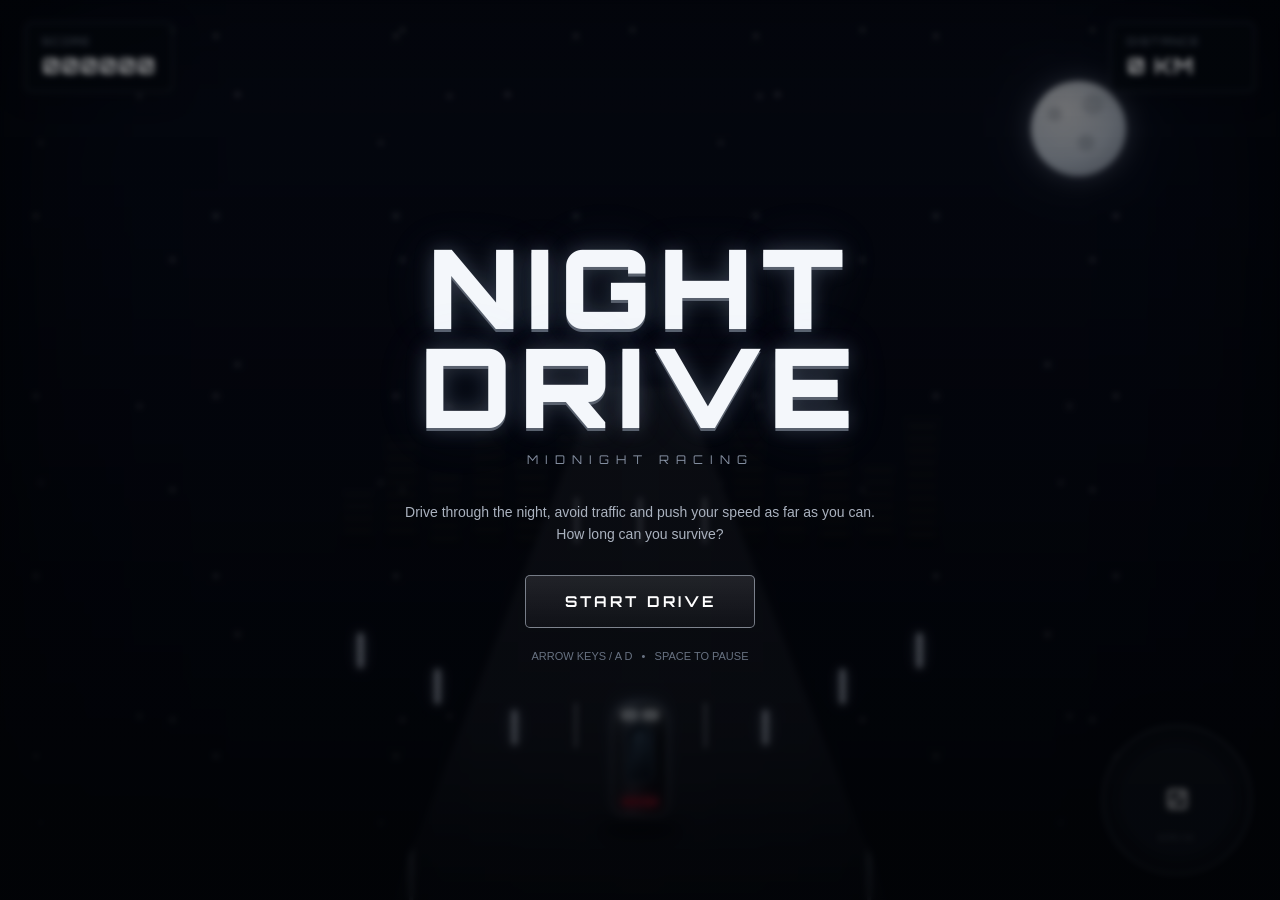
==== commit 416c641b: "Update night-drive.html" ====
--- a/night-drive.html
+++ b/night-drive.html
@@ -1,25 +1,18 @@
 <!DOCTYPE html>
 <html lang="en">
 <head>
-
 <meta charset="UTF-8">
 <meta name="viewport" content="width=device-width, initial-scale=1.0">
-
 <title>NIGHT DRIVE</title>
 
 <style>
-
-/* =========================================================
-   NIGHT DRIVE
-   SPACE EDITION
-========================================================= */
-
-@import url('https://fonts.googleapis.com/css2?family=Audiowide&family=Orbitron:wght@400;500;600;700;800;900&display=swap');
+@import url('https://fonts.googleapis.com/css2?family=Orbitron:wght@400;600;700;800;900&display=swap');
 
 * {
     box-sizing: border-box;
     margin: 0;
     padding: 0;
+    user-select: none;
 }
 
 html,
@@ -27,18 +20,18 @@
     width: 100%;
     height: 100%;
     overflow: hidden;
-    background: #02030a;
+    background: #03050a;
+    font-family: 'Orbitron', sans-serif;
     color: white;
-    font-family: 'Orbitron', sans-serif;
-}
-
-button {
-    font-family: inherit;
-}
-
-/* =========================================================
+}
+
+body {
+    position: relative;
+}
+
+/* =========================
    GAME
-========================================================= */
+========================= */
 
 #game {
     position: relative;
@@ -47,274 +40,72 @@
     overflow: hidden;
     background:
         radial-gradient(
-            ellipse at 50% 45%,
-            rgba(72, 45, 140, .22),
-            transparent 42%
+            ellipse at 50% 25%,
+            rgba(30, 55, 90, 0.3),
+            transparent 55%
         ),
-        radial-gradient(
-            ellipse at 20% 80%,
-            rgba(20, 75, 150, .15),
-            transparent 38%
-        ),
-        #02030a;
-}
-
-/* =========================================================
-   SPACE BACKGROUND
-========================================================= */
-
-.space {
+        linear-gradient(
+            to bottom,
+            #050812 0%,
+            #020308 60%,
+            #010102 100%
+        );
+}
+
+/* =========================
+   SKY
+========================= */
+
+.sky {
     position: absolute;
     inset: 0;
-    overflow: hidden;
     background:
-        radial-gradient(
-            ellipse at 50% 40%,
-            rgba(76, 54, 145, .18),
-            transparent 45%
-        ),
-        radial-gradient(
-            ellipse at 80% 20%,
-            rgba(30, 90, 180, .10),
-            transparent 35%
-        ),
-        radial-gradient(
-            ellipse at 10% 80%,
-            rgba(110, 35, 160, .10),
-            transparent 35%
-        ),
-        #02030a;
-}
-
-/* =========================================================
-   NEBULAS
-========================================================= */
-
-.nebula {
-    position: absolute;
-    border-radius: 50%;
-    filter: blur(80px);
-    pointer-events: none;
-}
-
-.nebula.one {
-    width: 600px;
-    height: 300px;
-    left: -180px;
-    top: 20%;
-    background: rgba(55, 80, 190, .10);
-    transform: rotate(-25deg);
-    animation: nebulaOne 18s ease-in-out infinite alternate;
-}
-
-.nebula.two {
-    width: 650px;
-    height: 350px;
-    right: -200px;
-    top: 35%;
-    background: rgba(120, 45, 190, .10);
-    transform: rotate(30deg);
-    animation: nebulaTwo 22s ease-in-out infinite alternate;
-}
-
-.nebula.three {
-    width: 500px;
-    height: 250px;
-    left: 35%;
-    bottom: -100px;
-    background: rgba(20, 110, 190, .08);
-    animation: nebulaThree 15s ease-in-out infinite alternate;
-}
-
-@keyframes nebulaOne {
+        radial-gradient(circle at 20% 20%, rgba(255,255,255,.8) 0 1px, transparent 2px),
+        radial-gradient(circle at 75% 13%, rgba(255,255,255,.7) 0 1px, transparent 2px),
+        radial-gradient(circle at 45% 31%, rgba(255,255,255,.6) 0 1px, transparent 2px),
+        radial-gradient(circle at 88% 35%, rgba(255,255,255,.8) 0 1px, transparent 2px),
+        radial-gradient(circle at 12% 42%, rgba(255,255,255,.5) 0 1px, transparent 2px),
+        linear-gradient(to bottom, #060a15, #050711 48%, #010205);
+    background-size:
+        180px 180px,
+        230px 230px,
+        310px 310px,
+        270px 270px,
+        340px 340px,
+        100% 100%;
+    animation: skyMove 20s linear infinite;
+}
+
+@keyframes skyMove {
     from {
-        transform: translate(-30px, -20px) rotate(-25deg);
+        background-position:
+            0 0,
+            0 0,
+            0 0,
+            0 0,
+            0 0,
+            0 0;
     }
 
     to {
-        transform: translate(50px, 30px) rotate(-15deg);
-    }
-}
-
-@keyframes nebulaTwo {
-    from {
-        transform: translate(30px, 20px) rotate(30deg);
-    }
-
-    to {
-        transform: translate(-50px, -30px) rotate(20deg);
-    }
-}
-
-@keyframes nebulaThree {
-    from {
-        transform: translateX(-50px);
-    }
-
-    to {
-        transform: translateX(70px);
-    }
-}
-
-/* =========================================================
-   STARS
-========================================================= */
-
-.stars {
-    position: absolute;
-    inset: -100px;
-    pointer-events: none;
-}
-
-.star-layer {
-    position: absolute;
-    inset: 0;
-    background-repeat: repeat;
-}
-
-.stars-small {
-    background-image:
-        radial-gradient(circle, rgba(255,255,255,.8) 1px, transparent 1.5px),
-        radial-gradient(circle, rgba(150,190,255,.65) 1px, transparent 1.5px);
-    background-size:
-        73px 91px,
-        121px 137px;
-    background-position:
-        10px 20px,
-        40px 70px;
-    opacity: .5;
-    animation: starMoveOne 45s linear infinite;
-}
-
-.stars-medium {
-    background-image:
-        radial-gradient(circle, rgba(255,255,255,.95) 1.5px, transparent 2px),
-        radial-gradient(circle, rgba(180,170,255,.8) 1.5px, transparent 2px);
-    background-size:
-        173px 151px,
-        211px 191px;
-    background-position:
-        80px 30px,
-        20px 100px;
-    opacity: .65;
-    animation: starMoveTwo 65s linear infinite;
-}
-
-.stars-large {
-    background-image:
-        radial-gradient(circle, white 2px, transparent 3px),
-        radial-gradient(circle, rgba(140,190,255,.9) 2px, transparent 3px);
-    background-size:
-        317px 271px,
-        401px 347px;
-    background-position:
-        100px 40px,
-        200px 160px;
-    opacity: .7;
-    animation: starMoveThree 95s linear infinite;
-}
-
-@keyframes starMoveOne {
-    from {
-        transform: translateY(0);
-    }
-
-    to {
-        transform: translateY(180px);
-    }
-}
-
-@keyframes starMoveTwo {
-    from {
-        transform: translate(0, 0);
-    }
-
-    to {
-        transform: translate(-100px, 250px);
-    }
-}
-
-@keyframes starMoveThree {
-    from {
-        transform: translate(0, 0);
-    }
-
-    to {
-        transform: translate(120px, 350px);
-    }
-}
-
-/* =========================================================
-   SHOOTING STARS
-========================================================= */
-
-.shooting-star {
-    position: absolute;
-    width: 130px;
-    height: 2px;
-    background: linear-gradient(
-        90deg,
-        transparent,
-        rgba(190,220,255,.9),
-        transparent
-    );
-    transform: rotate(-35deg);
-    opacity: 0;
-    animation: shootingStar 7s linear infinite;
-}
-
-.shooting-star.one {
-    top: 17%;
-    left: 15%;
-    animation-delay: 1s;
-}
-
-.shooting-star.two {
-    top: 32%;
-    right: 10%;
-    animation-delay: 4s;
-}
-
-.shooting-star.three {
-    top: 8%;
-    right: 30%;
-    animation-delay: 7s;
-}
-
-@keyframes shootingStar {
-
-    0% {
-        transform:
-            translate(0, 0)
-            rotate(-35deg);
-        opacity: 0;
-    }
-
-    5% {
-        opacity: 1;
-    }
-
-    20% {
-        transform:
-            translate(300px, 200px)
-            rotate(-35deg);
-        opacity: 0;
-    }
-
-    100% {
-        opacity: 0;
-    }
-
-}
-
-/* =========================================================
-   DISTANT PLANET
-========================================================= */
-
-.planet {
-    position: absolute;
-    right: 9%;
-    top: 12%;
+        background-position:
+            0 180px,
+            0 230px,
+            0 310px,
+            0 270px,
+            0 340px,
+            0 0;
+    }
+}
+
+/* =========================
+   MOON
+========================= */
+
+.moon {
+    position: absolute;
+    top: 9%;
+    right: 12%;
     width: 95px;
     height: 95px;
     border-radius: 50%;
@@ -322,1622 +113,1617 @@
     background:
         radial-gradient(
             circle at 35% 30%,
-            #7285c4,
-            #303c78 40%,
-            #11152e 72%,
-            #050610 100%
+            #ffffff,
+            #d8e1eb 55%,
+            #8f9aaa 100%
         );
 
     box-shadow:
-        -20px 20px 50px rgba(0,0,0,.8),
-        0 0 50px rgba(70,100,210,.12);
-
-    opacity: .65;
-}
-
-.planet::after {
+        0 0 25px rgba(220,230,255,.35),
+        0 0 80px rgba(150,180,220,.15);
+
+    opacity: .9;
+}
+
+.moon::after {
     content: "";
     position: absolute;
-    width: 145px;
-    height: 30px;
-    left: -25px;
-    top: 32px;
-    border: 1px solid rgba(160,190,255,.16);
+    width: 100%;
+    height: 100%;
     border-radius: 50%;
-    transform: rotate(-20deg);
-}
-
-/* =========================================================
-   VIGNETTE
-========================================================= */
-
-.vignette {
+
+    background:
+        radial-gradient(circle at 25% 35%, rgba(70,80,90,.2) 0 7px, transparent 8px),
+        radial-gradient(circle at 65% 25%, rgba(70,80,90,.16) 0 10px, transparent 11px),
+        radial-gradient(circle at 58% 65%, rgba(70,80,90,.2) 0 8px, transparent 9px);
+}
+
+/* =========================
+   DISTANT CITY
+========================= */
+
+.city {
+    position: absolute;
+    left: 0;
+    right: 0;
+    bottom: 39%;
+    height: 18%;
+    opacity: .45;
+    display: flex;
+    align-items: flex-end;
+    justify-content: center;
+    gap: 5px;
+}
+
+.building {
+    width: 3vw;
+    min-width: 18px;
+    background: linear-gradient(to bottom, #080c15, #010204);
+    border-top: 1px solid rgba(255,255,255,.04);
+    position: relative;
+}
+
+.building:nth-child(1) { height: 40%; }
+.building:nth-child(2) { height: 70%; }
+.building:nth-child(3) { height: 50%; }
+.building:nth-child(4) { height: 85%; }
+.building:nth-child(5) { height: 58%; }
+.building:nth-child(6) { height: 75%; }
+.building:nth-child(7) { height: 45%; }
+.building:nth-child(8) { height: 90%; }
+.building:nth-child(9) { height: 60%; }
+.building:nth-child(10) { height: 78%; }
+.building:nth-child(11) { height: 48%; }
+.building:nth-child(12) { height: 68%; }
+.building:nth-child(13) { height: 55%; }
+.building:nth-child(14) { height: 82%; }
+
+.building::before {
+    content: "";
+    position: absolute;
+    inset: 8px 5px;
+    background:
+        repeating-linear-gradient(
+            to bottom,
+            rgba(255,220,100,.45) 0 3px,
+            transparent 3px 12px
+        );
+    opacity: .35;
+}
+
+/* =========================
+   ROAD
+========================= */
+
+.road-area {
+    position: absolute;
+    left: 0;
+    right: 0;
+    top: 43%;
+    bottom: 0;
+    overflow: hidden;
+    perspective: 500px;
+}
+
+.road {
+    position: absolute;
+    left: 50%;
+    top: -10%;
+    width: 42%;
+    height: 120%;
+    transform: translateX(-50%);
+
+    background:
+        linear-gradient(
+            to right,
+            #07080c 0%,
+            #101218 4%,
+            #161820 12%,
+            #1a1c24 50%,
+            #161820 88%,
+            #101218 96%,
+            #07080c 100%
+        );
+
+    clip-path: polygon(
+        46% 0%,
+        54% 0%,
+        100% 100%,
+        0% 100%
+    );
+
+    box-shadow:
+        inset 0 0 80px rgba(0,0,0,.7);
+}
+
+/* road glow */
+
+.road::before,
+.road::after {
+    content: "";
+    position: absolute;
+    top: 0;
+    bottom: 0;
+    width: 4px;
+    background: #9ba5b8;
+    box-shadow:
+        0 0 8px rgba(255,255,255,.2);
+}
+
+.road::before {
+    left: 7%;
+}
+
+.road::after {
+    right: 7%;
+}
+
+/* =========================
+   LANE MARKINGS
+========================= */
+
+.lane-lines {
+    position: absolute;
+    left: 50%;
+    top: -20%;
+    width: 2px;
+    height: 140%;
+    transform: translateX(-50%);
+
+    background:
+        repeating-linear-gradient(
+            to bottom,
+            transparent 0 80px,
+            rgba(220,225,235,.85) 80px 125px,
+            transparent 125px 205px
+        );
+
+    animation: roadLines .65s linear infinite;
+}
+
+@keyframes roadLines {
+    from {
+        transform: translateX(-50%) translateY(0);
+    }
+
+    to {
+        transform: translateX(-50%) translateY(205px);
+    }
+}
+
+.lane-lines.left {
+    left: 38%;
+    transform: rotate(.2deg);
+}
+
+.lane-lines.right {
+    left: 62%;
+    transform: rotate(-.2deg);
+}
+
+/* =========================
+   ROAD EDGE LIGHTS
+========================= */
+
+.road-lights {
     position: absolute;
     inset: 0;
     pointer-events: none;
+}
+
+.road-light {
+    position: absolute;
+    width: 5px;
+    height: 35px;
+    border-radius: 5px;
+    background: #e8f0ff;
+    box-shadow:
+        0 0 8px rgba(220,235,255,.8),
+        0 0 20px rgba(120,160,255,.25);
+
+    animation: lightsMove .8s linear infinite;
+}
+
+.road-light:nth-child(1) { left: 28%; top: 48%; }
+.road-light:nth-child(2) { left: 34%; top: 55%; animation-delay: .15s; }
+.road-light:nth-child(3) { left: 40%; top: 63%; animation-delay: .3s; }
+.road-light:nth-child(4) { right: 28%; top: 48%; }
+.road-light:nth-child(5) { right: 34%; top: 55%; animation-delay: .15s; }
+.road-light:nth-child(6) { right: 40%; top: 63%; animation-delay: .3s; }
+
+@keyframes lightsMove {
+    0% {
+        opacity: 0;
+        transform: translateY(-100px) scale(.4);
+    }
+
+    30% {
+        opacity: 1;
+    }
+
+    100% {
+        opacity: 0;
+        transform: translateY(180px) scale(1.5);
+    }
+}
+
+/* =========================
+   PLAYER CAR
+========================= */
+
+#player {
+    position: absolute;
+    z-index: 20;
+
+    left: 50%;
+    bottom: 8%;
+
+    width: 72px;
+    height: 135px;
+
+    transform: translateX(-50%);
+
+    transition:
+        left .12s ease-out,
+        transform .08s ease-out;
+}
+
+.car-shadow {
+    position: absolute;
+    left: 50%;
+    bottom: -12px;
+    width: 80px;
+    height: 22px;
+    transform: translateX(-50%);
+    border-radius: 50%;
+    background: rgba(0,0,0,.8);
+    filter: blur(7px);
+}
+
+.car-body {
+    position: absolute;
+    inset: 8px 8px 12px;
+
+    border-radius: 22px 22px 12px 12px;
+
+    background:
+        linear-gradient(
+            to right,
+            #15171d,
+            #363b47 35%,
+            #111318 65%,
+            #08090c
+        );
+
+    border: 1px solid rgba(210,220,235,.5);
+
+    box-shadow:
+        0 0 12px rgba(150,180,220,.3),
+        inset 0 0 18px rgba(255,255,255,.08);
+}
+
+.car-roof {
+    position: absolute;
+    left: 13px;
+    right: 13px;
+    top: 22px;
+    height: 58px;
+
+    border-radius: 17px 17px 7px 7px;
+
+    background:
+        linear-gradient(
+            135deg,
+            #111923,
+            #26384b,
+            #0a1018
+        );
+
+    border: 1px solid rgba(150,190,220,.3);
+}
+
+.car-roof::after {
+    content: "";
+    position: absolute;
+    inset: 6px;
+
+    border-radius: 12px 12px 5px 5px;
+
+    background:
+        linear-gradient(
+            135deg,
+            rgba(130,180,220,.4),
+            rgba(10,15,25,.85)
+        );
+}
+
+.headlight {
+    position: absolute;
+    top: 8px;
+    width: 17px;
+    height: 10px;
+    border-radius: 7px;
+
+    background: #f5fbff;
+
+    box-shadow:
+        0 0 8px #fff,
+        0 0 22px rgba(180,220,255,.8);
+}
+
+.headlight.left {
+    left: 8px;
+}
+
+.headlight.right {
+    right: 8px;
+}
+
+.taillight {
+    position: absolute;
+    bottom: 9px;
+    width: 18px;
+    height: 8px;
+    border-radius: 5px;
+
+    background: #d71932;
+
+    box-shadow:
+        0 0 8px #ff263f,
+        0 0 18px rgba(255,20,40,.6);
+}
+
+.taillight.left {
+    left: 9px;
+}
+
+.taillight.right {
+    right: 9px;
+}
+
+/* =========================
+   TRAFFIC
+========================= */
+
+.traffic {
+    position: absolute;
+    z-index: 15;
+
+    width: 55px;
+    height: 105px;
+
+    transition: none;
+}
+
+.traffic-body {
+    position: absolute;
+    inset: 5px;
+
+    border-radius: 15px 15px 9px 9px;
+
+    background:
+        linear-gradient(
+            to right,
+            #1c2028,
+            #3c414b,
+            #15171c
+        );
+
+    border: 1px solid rgba(255,255,255,.25);
+
+    box-shadow:
+        0 0 15px rgba(0,0,0,.8);
+}
+
+.traffic-window {
+    position: absolute;
+    top: 17px;
+    left: 11px;
+    right: 11px;
+    height: 35px;
+
+    border-radius: 10px 10px 5px 5px;
+
+    background:
+        linear-gradient(
+            135deg,
+            #263b4c,
+            #070d13
+        );
+}
+
+.traffic-light {
+    position: absolute;
+    bottom: 9px;
+    width: 10px;
+    height: 6px;
+    border-radius: 4px;
+
+    background: #e51e35;
+
+    box-shadow:
+        0 0 8px rgba(255,30,50,.8);
+}
+
+.traffic-light.left {
+    left: 9px;
+}
+
+.traffic-light.right {
+    right: 9px;
+}
+
+/* =========================
+   HUD
+========================= */
+
+.hud {
+    position: absolute;
+    z-index: 50;
+    inset: 0;
+    pointer-events: none;
+}
+
+.hud-top {
+    position: absolute;
+    top: 22px;
+    left: 25px;
+    right: 25px;
+
+    display: flex;
+    justify-content: space-between;
+    align-items: flex-start;
+}
+
+.hud-box {
+    min-width: 145px;
+
+    padding: 12px 16px;
+
+    background: rgba(4,7,12,.72);
+
+    border: 1px solid rgba(160,180,210,.25);
+    border-radius: 7px;
+
+    box-shadow:
+        0 5px 25px rgba(0,0,0,.35);
+
+    backdrop-filter: blur(7px);
+}
+
+.hud-label {
+    display: block;
+
+    font-size: 10px;
+    letter-spacing: 2px;
+
+    color: #8994a5;
+
+    margin-bottom: 5px;
+}
+
+.hud-value {
+    font-size: 22px;
+    font-weight: 800;
+    letter-spacing: 1px;
+}
+
+/* speed */
+
+.speedometer {
+    position: absolute;
+    bottom: 25px;
+    right: 28px;
+
+    width: 150px;
+    height: 150px;
+
+    border-radius: 50%;
 
     background:
         radial-gradient(
-            ellipse at center,
-            transparent 40%,
-            rgba(0,0,0,.2) 70%,
-            rgba(0,0,0,.72) 100%
+            circle,
+            #10141b 0 55%,
+            #07090d 56% 100%
         );
-}
-
-/* =========================================================
-   HUD
-========================================================= */
-
-.hud {
-    position: absolute;
-    top: 22px;
-    left: 22px;
-    right: 22px;
-
-    display: flex;
-    justify-content: space-between;
-
-    z-index: 20;
-
-    pointer-events: none;
-}
-
-.hud-side {
-    display: flex;
-    gap: 10px;
-}
-
-.hud-box {
-    min-width: 115px;
-
-    padding: 10px 14px;
-
-    border-radius: 10px;
-
-    border: 1px solid rgba(160,180,255,.16);
-
-    background: rgba(3,5,15,.65);
-
-    backdrop-filter: blur(14px);
+
+    border: 2px solid rgba(220,230,245,.25);
 
     box-shadow:
-        0 8px 25px rgba(0,0,0,.3);
-}
-
-.hud-label {
-    display: block;
+        0 0 30px rgba(0,0,0,.7);
+}
+
+.speedometer::before {
+    content: "";
+    position: absolute;
+    inset: 10px;
+
+    border-radius: 50%;
+
+    border:
+        1px solid rgba(255,255,255,.15);
+}
+
+.speed-number {
+    position: absolute;
+    left: 50%;
+    top: 50%;
+
+    transform: translate(-50%, -55%);
+
+    font-size: 30px;
+    font-weight: 800;
+}
+
+.speed-unit {
+    position: absolute;
+    left: 50%;
+    top: 72%;
+
+    transform: translateX(-50%);
 
     font-size: 9px;
-
     letter-spacing: 2px;
-
-    color: rgba(210,220,255,.5);
-
-    margin-bottom: 5px;
-}
-
-.hud-value {
-    font-size: 15px;
-
-    font-weight: 700;
-
-    letter-spacing: 1px;
-}
-
-/* =========================================================
-   MENU
-========================================================= */
-
-.overlay {
-    position: absolute;
+    color: #8e98a8;
+}
+
+/* =========================
+   START SCREEN
+========================= */
+
+#startScreen {
+    position: absolute;
+    z-index: 100;
+
     inset: 0;
-
-    z-index: 50;
-
-    display: flex;
-
-    align-items: center;
-    justify-content: center;
-
-    background:
-        radial-gradient(
-            ellipse at center,
-            rgba(8,10,28,.15),
-            rgba(1,2,8,.45)
-        );
-
-    backdrop-filter: blur(1px);
-}
-
-.menu {
-    width: min(520px, 90vw);
 
     display: flex;
     flex-direction: column;
     align-items: center;
-
-    text-align: center;
-
-    padding: 35px 30px 40px;
-
-    animation: menuAppear .8s ease-out;
-}
-
-@keyframes menuAppear {
-
-    from {
-        opacity: 0;
-        transform: translateY(20px) scale(.97);
-    }
-
-    to {
-        opacity: 1;
-        transform: translateY(0) scale(1);
-    }
-
-}
-
-/* =========================================================
-   TITLE
-========================================================= */
-
-.logo-wrap {
-    position: relative;
-
-    margin-bottom: 12px;
-
-    padding: 10px 0;
-}
-
-.logo {
-    position: relative;
-
-    font-family: 'Audiowide', 'Orbitron', sans-serif;
-
-    font-size: clamp(48px, 8vw, 82px);
-
-    font-weight: 400;
-
-    letter-spacing: 7px;
-
-    line-height: .95;
-
-    color: #f5f7ff;
-
-    text-transform: uppercase;
-
-    text-shadow:
-        0 0 5px rgba(255,255,255,.8),
-        0 0 18px rgba(130,150,255,.55),
-        0 0 45px rgba(100,80,255,.3);
-
-    animation: titlePulse 4s ease-in-out infinite;
-}
-
-.logo::before {
-    content: "NIGHT DRIVE";
-
-    position: absolute;
-
-    inset: 0;
-
-    color: transparent;
-
-    -webkit-text-stroke: 1px rgba(130,170,255,.25);
-
-    transform: translate(3px, 3px);
-
-    z-index: -1;
-}
-
-@keyframes titlePulse {
-
-    0%,
-    100% {
-        filter: brightness(1);
-    }
-
-    50% {
-        filter: brightness(1.18);
-    }
-
-}
-
-.title-line {
-    width: 190px;
-    height: 1px;
-
-    margin: 12px auto 14px;
+    justify-content: center;
 
     background:
         linear-gradient(
-            90deg,
-            transparent,
-            rgba(150,175,255,.8),
-            transparent
+            to bottom,
+            rgba(2,4,9,.45),
+            rgba(2,4,8,.8)
         );
 
-    box-shadow:
-        0 0 12px rgba(120,150,255,.5);
-}
-
-.subtitle {
-    font-size: 10px;
-
+    backdrop-filter: blur(3px);
+}
+
+.logo {
+    text-align: center;
+    margin-bottom: 12px;
+}
+
+.logo-main {
+    font-size: clamp(52px, 9vw, 110px);
+    font-weight: 900;
+    letter-spacing: 8px;
+    line-height: .9;
+
+    color: #f4f7fb;
+
+    text-shadow:
+        0 3px 0 #59616e,
+        0 0 20px rgba(190,210,240,.25),
+        0 0 55px rgba(120,160,220,.12);
+}
+
+.logo-sub {
+    margin-top: 16px;
+
+    font-size: 12px;
     letter-spacing: 7px;
 
-    color: rgba(215,225,255,.55);
-
-    margin-left: 7px;
-
-    text-transform: uppercase;
-}
-
-/* =========================================================
-   MENU BUTTONS
-========================================================= */
-
-.menu-buttons {
-    width: min(330px, 85vw);
-
-    display: flex;
-
-    flex-direction: column;
-
-    align-items: center;
-
-    gap: 12px;
-
-    margin-top: 32px;
-}
-
-.menu-button {
-    position: relative;
-
-    width: 100%;
-
-    min-height: 54px;
-
-    padding: 15px 20px;
-
-    border-radius: 10px;
-
-    border: 1px solid rgba(150,175,255,.25);
+    color: #8792a4;
+}
+
+.start-description {
+    max-width: 480px;
+
+    margin: 22px 20px 30px;
+
+    text-align: center;
+
+    font-family: Arial, sans-serif;
+    font-size: 14px;
+    line-height: 1.6;
+
+    color: #aab2bf;
+}
+
+.start-button {
+    min-width: 230px;
+
+    padding: 16px 30px;
+
+    border: 1px solid rgba(220,230,245,.5);
+    border-radius: 5px;
 
     background:
         linear-gradient(
-            135deg,
-            rgba(20,27,55,.78),
-            rgba(8,12,28,.78)
+            to bottom,
+            rgba(255,255,255,.1),
+            rgba(255,255,255,.03)
         );
 
-    color: rgba(240,244,255,.95);
-
-    font-size: 12px;
-
+    color: white;
+
+    font-family: 'Orbitron', sans-serif;
+    font-size: 15px;
     font-weight: 700;
-
     letter-spacing: 3px;
 
     cursor: pointer;
 
-    overflow: hidden;
-
     transition:
-        transform .2s ease,
-        border-color .2s ease,
-        box-shadow .2s ease,
-        background .2s ease;
-}
-
-.menu-button::before {
-    content: "";
-
-    position: absolute;
-
-    top: 0;
-    bottom: 0;
-
-    left: -100%;
-
-    width: 70%;
-
-    background:
-        linear-gradient(
-            90deg,
-            transparent,
-            rgba(170,190,255,.12),
-            transparent
-        );
-
-    transform: skewX(-20deg);
-
-    transition: left .5s ease;
-}
-
-.menu-button:hover {
+        transform .15s,
+        background .15s,
+        box-shadow .15s;
+}
+
+.start-button:hover {
     transform: translateY(-2px);
 
-    border-color: rgba(160,190,255,.65);
-
-    background:
-        linear-gradient(
-            135deg,
-            rgba(35,45,85,.9),
-            rgba(10,16,38,.9)
-        );
+    background: rgba(255,255,255,.12);
 
     box-shadow:
-        0 8px 30px rgba(60,80,180,.18),
-        inset 0 0 20px rgba(120,150,255,.04);
-}
-
-.menu-button:hover::before {
-    left: 140%;
-}
-
-.menu-button:active {
-    transform: translateY(0);
-}
-
-.menu-button.primary {
-    border-color: rgba(145,165,255,.5);
-
-    background:
-        linear-gradient(
-            135deg,
-            rgba(48,57,105,.9),
-            rgba(20,25,58,.9)
-        );
-
-    box-shadow:
-        0 0 25px rgba(100,120,255,.1);
-}
-
-.menu-button.primary:hover {
-    box-shadow:
-        0 0 35px rgba(100,130,255,.2);
-}
-
-/* =========================================================
-   SMALL MENU FOOTER
-========================================================= */
-
-.menu-footer {
-    margin-top: 25px;
-
-    font-size: 8px;
-
-    letter-spacing: 3px;
-
-    color: rgba(190,205,240,.3);
-}
-
-/* =========================================================
-   GAME ROAD
-========================================================= */
-
-.road {
-    position: absolute;
-
-    left: 50%;
-    bottom: 0;
-
-    transform: translateX(-50%);
-
-    width: 70%;
-    height: 55%;
-
-    background:
-        linear-gradient(
-            90deg,
-            #0a0b12,
-            #151721 45%,
-            #181a24 50%,
-            #151721 55%,
-            #0a0b12
-        );
-
-    clip-path:
-        polygon(
-            38% 0,
-            62% 0,
-            100% 100%,
-            0 100%
-        );
-
-    opacity: .9;
-}
-
-.road-lines {
-    position: absolute;
-
-    left: 50%;
-    bottom: 0;
-
-    transform: translateX(-50%);
-
-    width: 8%;
-    height: 55%;
-
-    clip-path:
-        polygon(
-            45% 0,
-            55% 0,
-            100% 100%,
-            0 100%
-        );
-
-    background:
-        repeating-linear-gradient(
-            to bottom,
-            transparent 0,
-            transparent 70px,
-            rgba(190,210,255,.55) 70px,
-            rgba(190,210,255,.55) 105px
-        );
-
-    animation:
-        roadMove .55s linear infinite;
-}
-
-@keyframes roadMove {
-
-    from {
-        background-position: 0 0;
-    }
-
-    to {
-        background-position: 0 175px;
-    }
-
-}
-
-/* =========================================================
-   PLAYER
-========================================================= */
-
-.player {
-    position: absolute;
-
-    left: 50%;
-    bottom: 8%;
-
-    width: 90px;
-    height: 155px;
-
-    transform: translateX(-50%);
-
-    z-index: 15;
-}
-
-.car-body {
-    position: absolute;
-
-    left: 8px;
-    top: 8px;
-
-    width: 74px;
-    height: 135px;
-
-    border-radius: 23px 23px 13px 13px;
-
-    background:
-        linear-gradient(
-            90deg,
-            #10131d,
-            #374052,
-            #12151e
-        );
-
-    border: 2px solid rgba(180,200,255,.5);
-
-    box-shadow:
-        0 0 25px rgba(90,130,255,.2);
-}
-
-.car-roof {
-    position: absolute;
-
-    left: 17px;
-    top: 28px;
-
-    width: 56px;
-    height: 62px;
-
-    border-radius: 16px 16px 9px 9px;
-
-    background:
-        linear-gradient(
-            135deg,
-            #182238,
-            #070b13
-        );
-
-    border: 1px solid rgba(180,200,255,.3);
-}
-
-.car-window {
-    position: absolute;
-
-    left: 23px;
-    top: 35px;
-
-    width: 44px;
-    height: 38px;
-
-    border-radius: 10px;
-
-    background:
-        linear-gradient(
-            135deg,
-            #203b5d,
-            #07101d
-        );
-}
-
-.headlight {
-    position: absolute;
-
-    top: 108px;
-
-    width: 18px;
-    height: 7px;
-
-    border-radius: 50%;
-
-    background: white;
-
-    box-shadow:
-        0 0 8px white,
-        0 0 22px rgba(130,190,255,.9);
-}
-
-.headlight.left {
-    left: 15px;
-}
-
-.headlight.right {
-    right: 15px;
-}
-
-.wheel {
-    position: absolute;
-
-    top: 52px;
-
-    width: 12px;
-    height: 34px;
-
-    border-radius: 8px;
-
-    background: #030407;
-}
-
-.wheel.left {
-    left: -4px;
-}
-
-.wheel.right {
-    right: -4px;
-}
-
-/* =========================================================
-   TRAFFIC
-========================================================= */
-
-.traffic {
-    position: absolute;
-
-    width: 54px;
-    height: 98px;
-
-    border-radius: 13px;
-
-    background:
-        linear-gradient(
-            90deg,
-            #141720,
-            #3c4657,
-            #13161e
-        );
-
-    border: 1px solid rgba(180,200,255,.35);
-
-    z-index: 10;
-}
-
-.traffic::before {
-    content: "";
-
-    position: absolute;
-
-    left: 8px;
-    top: 16px;
-
-    width: 36px;
-    height: 29px;
-
-    border-radius: 8px;
-
-    background: #0b1627;
-}
-
-.traffic::after {
-    content: "";
-
-    position: absolute;
-
-    left: 9px;
-    right: 9px;
-    bottom: 9px;
-
-    height: 6px;
-
-    border-radius: 50%;
-
-    background: #ff2945;
-
-    box-shadow:
-        0 0 10px #ff2945;
-}
-
-/* =========================================================
+        0 8px 30px rgba(0,0,0,.5),
+        0 0 20px rgba(180,200,230,.12);
+}
+
+.controls-text {
+    margin-top: 22px;
+
+    font-family: Arial, sans-serif;
+    font-size: 11px;
+
+    color: #687282;
+}
+
+/* =========================
    RESULT SCREEN
-========================================================= */
-
-.result {
+========================= */
+
+#resultScreen {
     display: none;
-}
-
-.result.active {
+
+    position: absolute;
+    z-index: 100;
+
+    inset: 0;
+
+    align-items: center;
+    justify-content: center;
+
+    flex-direction: column;
+
+    background: rgba(2,4,8,.78);
+
+    backdrop-filter: blur(8px);
+}
+
+.result-title {
+    font-size: 46px;
+    font-weight: 900;
+    letter-spacing: 5px;
+
+    margin-bottom: 30px;
+}
+
+.result-stats {
     display: flex;
-}
-
-.result-title {
-    font-family: 'Audiowide', sans-serif;
-
-    font-size: 38px;
-
-    letter-spacing: 4px;
-
-    margin-bottom: 25px;
-
-    text-shadow:
-        0 0 20px rgba(140,160,255,.4);
-}
-
-.result-stat {
-    margin: 8px;
-
-    font-size: 11px;
-
+    gap: 35px;
+
+    margin-bottom: 35px;
+
+    text-align: center;
+}
+
+.result-stat-label {
+    display: block;
+
+    font-size: 10px;
     letter-spacing: 2px;
 
-    color: rgba(210,220,245,.55);
-}
-
-.result-stat strong {
-    color: white;
-}
-
-/* =========================================================
+    color: #7f8999;
+
+    margin-bottom: 8px;
+}
+
+.result-stat-value {
+    font-size: 27px;
+    font-weight: 800;
+}
+
+/* =========================
    MOBILE CONTROLS
-========================================================= */
+========================= */
 
 .mobile-controls {
-    position: absolute;
+    display: none;
+
+    position: absolute;
+    z-index: 60;
 
     left: 20px;
     right: 20px;
-    bottom: 20px;
-
-    display: none;
+    bottom: 25px;
 
     justify-content: space-between;
 
-    z-index: 40;
-}
-
-.control-button {
-    width: 70px;
-    height: 70px;
+    pointer-events: none;
+}
+
+.mobile-button {
+    width: 75px;
+    height: 75px;
 
     border-radius: 50%;
 
-    border: 1px solid rgba(170,190,255,.3);
-
-    background: rgba(5,8,20,.7);
+    border: 1px solid rgba(255,255,255,.25);
+
+    background: rgba(5,8,14,.65);
 
     color: white;
 
-    font-size: 23px;
-}
-
-@media(max-width: 800px) {
-
-    .hud {
-        top: 10px;
-        left: 10px;
-        right: 10px;
+    font-size: 25px;
+
+    pointer-events: auto;
+}
+
+@media (max-width: 700px) {
+    .road {
+        width: 70%;
+    }
+
+    .moon {
+        width: 65px;
+        height: 65px;
+        right: 8%;
+    }
+
+    .hud-top {
+        top: 12px;
+        left: 12px;
+        right: 12px;
     }
 
     .hud-box {
-        min-width: 85px;
-        padding: 8px;
+        min-width: 105px;
+        padding: 9px 11px;
     }
 
     .hud-value {
-        font-size: 11px;
-    }
-
-    .planet {
-        right: -20px;
-        top: 12%;
-        transform: scale(.65);
+        font-size: 16px;
+    }
+
+    .speedometer {
+        width: 110px;
+        height: 110px;
+        right: 15px;
+        bottom: 15px;
+    }
+
+    .speed-number {
+        font-size: 22px;
     }
 
     .mobile-controls {
         display: flex;
     }
 
-    .logo {
-        font-size: 43px;
+    .logo-main {
         letter-spacing: 4px;
     }
-
-    .subtitle {
-        letter-spacing: 5px;
-    }
-
-}
-
-/* =========================================================
-   HIDDEN
-========================================================= */
-
-.hidden {
-    display: none !important;
-}
-
+}
+
+/* =========================
+   PAUSE
+========================= */
+
+#pauseText {
+    display: none;
+
+    position: absolute;
+    z-index: 90;
+
+    left: 50%;
+    top: 50%;
+
+    transform: translate(-50%, -50%);
+
+    font-size: 35px;
+    font-weight: 800;
+    letter-spacing: 5px;
+
+    padding: 20px 30px;
+
+    background: rgba(0,0,0,.65);
+    border: 1px solid rgba(255,255,255,.2);
+    border-radius: 6px;
+}
+
+/* =========================
+   VIGNETTE
+========================= */
+
+.vignette {
+    position: absolute;
+    z-index: 45;
+    inset: 0;
+
+    pointer-events: none;
+
+    box-shadow:
+        inset 0 0 160px rgba(0,0,0,.8),
+        inset 0 -100px 120px rgba(0,0,0,.45);
+}
 </style>
-
 </head>
 
 <body>
 
 <div id="game">
 
-    <!-- =====================================================
-         SPACE
-    ====================================================== -->
-
-    <div class="space">
-
-        <div class="nebula one"></div>
-        <div class="nebula two"></div>
-        <div class="nebula three"></div>
-
-        <div class="stars">
-
-            <div class="star-layer stars-small"></div>
-            <div class="star-layer stars-medium"></div>
-            <div class="star-layer stars-large"></div>
-
+    <div class="sky"></div>
+
+    <div class="moon"></div>
+
+    <div class="city">
+        <div class="building"></div>
+        <div class="building"></div>
+        <div class="building"></div>
+        <div class="building"></div>
+        <div class="building"></div>
+        <div class="building"></div>
+        <div class="building"></div>
+        <div class="building"></div>
+        <div class="building"></div>
+        <div class="building"></div>
+        <div class="building"></div>
+        <div class="building"></div>
+        <div class="building"></div>
+        <div class="building"></div>
+    </div>
+
+    <div class="road-area">
+
+        <div class="road">
+            <div class="lane-lines"></div>
+            <div class="lane-lines left"></div>
+            <div class="lane-lines right"></div>
         </div>
 
-        <div class="shooting-star one"></div>
-        <div class="shooting-star two"></div>
-        <div class="shooting-star three"></div>
-
-        <div class="planet"></div>
+        <div class="road-lights">
+            <div class="road-light"></div>
+            <div class="road-light"></div>
+            <div class="road-light"></div>
+            <div class="road-light"></div>
+            <div class="road-light"></div>
+            <div class="road-light"></div>
+        </div>
 
     </div>
 
+    <!-- PLAYER -->
+
+    <div id="player">
+
+        <div class="car-shadow"></div>
+
+        <div class="car-body">
+
+            <div class="headlight left"></div>
+            <div class="headlight right"></div>
+
+            <div class="car-roof"></div>
+
+            <div class="taillight left"></div>
+            <div class="taillight right"></div>
+
+        </div>
+
+    </div>
+
+    <!-- HUD -->
+
+    <div class="hud">
+
+        <div class="hud-top">
+
+            <div class="hud-box">
+                <span class="hud-label">SCORE</span>
+                <span class="hud-value" id="score">000000</span>
+            </div>
+
+            <div class="hud-box">
+                <span class="hud-label">DISTANCE</span>
+                <span class="hud-value">
+                    <span id="distance">0</span> KM
+                </span>
+            </div>
+
+        </div>
+
+        <div class="speedometer">
+            <div class="speed-number" id="speed">0</div>
+            <div class="speed-unit">KM/H</div>
+        </div>
+
+    </div>
+
+    <!-- TRAFFIC CONTAINER -->
+
+    <div id="trafficContainer"></div>
+
+    <!-- START -->
+
+    <div id="startScreen">
+
+        <div class="logo">
+            <div class="logo-main">NIGHT<br>DRIVE</div>
+            <div class="logo-sub">MIDNIGHT RACING</div>
+        </div>
+
+        <div class="start-description">
+            Drive through the night, avoid traffic and push your
+            speed as far as you can. How long can you survive?
+        </div>
+
+        <button class="start-button" id="startButton">
+            START DRIVE
+        </button>
+
+        <div class="controls-text">
+            ARROW KEYS / A D &nbsp; • &nbsp; SPACE TO PAUSE
+        </div>
+
+    </div>
+
+    <!-- RESULTS -->
+
+    <div id="resultScreen">
+
+        <div class="result-title">
+            DRIVE OVER
+        </div>
+
+        <div class="result-stats">
+
+            <div>
+                <span class="result-stat-label">SCORE</span>
+                <span class="result-stat-value" id="finalScore">
+                    000000
+                </span>
+            </div>
+
+            <div>
+                <span class="result-stat-label">DISTANCE</span>
+                <span class="result-stat-value" id="finalDistance">
+                    0 KM
+                </span>
+            </div>
+
+            <div>
+                <span class="result-stat-label">BEST</span>
+                <span class="result-stat-value" id="bestScore">
+                    000000
+                </span>
+            </div>
+
+        </div>
+
+        <button class="start-button" id="restartButton">
+            DRIVE AGAIN
+        </button>
+
+    </div>
+
+    <!-- PAUSE -->
+
+    <div id="pauseText">
+        PAUSED
+    </div>
+
+    <!-- MOBILE -->
+
+    <div class="mobile-controls">
+
+        <button class="mobile-button" id="leftButton">
+            ◀
+        </button>
+
+        <button class="mobile-button" id="rightButton">
+            ▶
+        </button>
+
+    </div>
+
     <div class="vignette"></div>
 
-
-    <!-- =====================================================
-         HUD
-    ====================================================== -->
-
-    <div class="hud">
-
-        <div class="hud-side">
-
-            <div class="hud-box">
-
-                <span class="hud-label">
-                    SCORE
-                </span>
-
-                <span
-                    class="hud-value"
-                    id="score">
-                    0
-                </span>
-
-            </div>
-
-            <div class="hud-box">
-
-                <span class="hud-label">
-                    DISTANCE
-                </span>
-
-                <span
-                    class="hud-value"
-                    id="distance">
-                    0 m
-                </span>
-
-            </div>
+</div>
+
+<script>
+
+/* ==========================================
+   NIGHT DRIVE
+========================================== */
+
+const player = document.getElementById("player");
+const trafficContainer = document.getElementById("trafficContainer");
+
+const scoreElement = document.getElementById("score");
+const distanceElement = document.getElementById("distance");
+const speedElement = document.getElementById("speed");
+
+const startScreen = document.getElementById("startScreen");
+const resultScreen = document.getElementById("resultScreen");
+const pauseText = document.getElementById("pauseText");
+
+const finalScore = document.getElementById("finalScore");
+const finalDistance = document.getElementById("finalDistance");
+const bestScore = document.getElementById("bestScore");
+
+const startButton = document.getElementById("startButton");
+const restartButton = document.getElementById("restartButton");
+
+const leftButton = document.getElementById("leftButton");
+const rightButton = document.getElementById("rightButton");
+
+
+/* ==========================================
+   GAME STATE
+========================================== */
+
+let running = false;
+let paused = false;
+
+let playerX = 50;
+
+let score = 0;
+let distance = 0;
+let speed = 0;
+
+let gameSpeed = 4;
+
+let lastTime = 0;
+let trafficTimer = 0;
+
+let trafficCars = [];
+
+let keys = {
+    left: false,
+    right: false
+};
+
+
+/* ==========================================
+   ROAD LIMITS
+========================================== */
+
+function getRoadBounds() {
+
+    const width = window.innerWidth;
+
+    if (width <= 700) {
+        return {
+            min: 30,
+            max: 70
+        };
+    }
+
+    return {
+        min: 38,
+        max: 62
+    };
+}
+
+
+/* ==========================================
+   START GAME
+========================================== */
+
+function startGame() {
+
+    running = true;
+    paused = false;
+
+    score = 0;
+    distance = 0;
+    speed = 0;
+
+    gameSpeed = 4;
+
+    playerX = 50;
+
+    trafficCars.forEach(car => car.element.remove());
+    trafficCars = [];
+
+    player.style.left = playerX + "%";
+
+    scoreElement.textContent = "000000";
+    distanceElement.textContent = "0";
+    speedElement.textContent = "0";
+
+    startScreen.style.display = "none";
+    resultScreen.style.display = "none";
+    pauseText.style.display = "none";
+
+    lastTime = performance.now();
+    trafficTimer = 0;
+
+    requestAnimationFrame(gameLoop);
+}
+
+
+/* ==========================================
+   END GAME
+========================================== */
+
+function endGame() {
+
+    running = false;
+
+    const oldBest =
+        Number(localStorage.getItem("nightDriveBest") || 0);
+
+    const newBest = Math.max(oldBest, score);
+
+    localStorage.setItem(
+        "nightDriveBest",
+        newBest
+    );
+
+    finalScore.textContent =
+        String(score).padStart(6, "0");
+
+    finalDistance.textContent =
+        Math.floor(distance) + " KM";
+
+    bestScore.textContent =
+        String(newBest).padStart(6, "0");
+
+    resultScreen.style.display = "flex";
+}
+
+
+/* ==========================================
+   PAUSE
+========================================== */
+
+function togglePause() {
+
+    if (!running) return;
+
+    paused = !paused;
+
+    pauseText.style.display =
+        paused ? "block" : "none";
+
+    if (!paused) {
+        lastTime = performance.now();
+        requestAnimationFrame(gameLoop);
+    }
+}
+
+
+/* ==========================================
+   TRAFFIC
+========================================== */
+
+function createTraffic() {
+
+    const bounds = getRoadBounds();
+
+    const lanePositions = [
+        bounds.min,
+        50,
+        bounds.max
+    ];
+
+    const x =
+        lanePositions[
+            Math.floor(
+                Math.random() * lanePositions.length
+            )
+        ];
+
+    const element =
+        document.createElement("div");
+
+    element.className = "traffic";
+
+    element.innerHTML = `
+        <div class="traffic-body">
+
+            <div class="traffic-window"></div>
+
+            <div class="traffic-light left"></div>
+            <div class="traffic-light right"></div>
 
         </div>
-
-
-        <div class="hud-side">
-
-            <div class="hud-box">
-
-                <span class="hud-label">
-                    SPEED
-                </span>
-
-                <span
-                    class="hud-value"
-                    id="speed">
-                    0 KM/H
-                </span>
-
-            </div>
-
-        </div>
-
-    </div>
-
-
-    <!-- =====================================================
-         ROAD
-    ====================================================== -->
-
-    <div class="road"></div>
-    <div class="road-lines"></div>
-
-
-    <!-- =====================================================
-         PLAYER
-    ====================================================== -->
-
-    <div
-        class="player"
-        id="player">
-
-        <div class="car-body"></div>
-
-        <div class="car-roof"></div>
-
-        <div class="car-window"></div>
-
-        <div class="wheel left"></div>
-        <div class="wheel right"></div>
-
-        <div class="headlight left"></div>
-        <div class="headlight right"></div>
-
-    </div>
-
-
-    <!-- =====================================================
-         TRAFFIC
-    ====================================================== -->
-
-    <div id="trafficContainer"></div>
-
-
-    <!-- =====================================================
-         MOBILE
-    ====================================================== -->
-
-    <div class="mobile-controls">
-
-        <button
-            class="control-button"
-            id="leftButton">
-
-            ◀
-
-        </button>
-
-        <button
-            class="control-button"
-            id="rightButton">
-
-            ▶
-
-        </button>
-
-    </div>
-
-
-    <!-- =====================================================
-         MAIN MENU
-    ====================================================== -->
-
-    <div
-        class="overlay"
-        id="startScreen">
-
-        <div class="menu">
-
-            <div class="logo-wrap">
-
-                <div class="logo">
-                    NIGHT DRIVE
-                </div>
-
-                <div class="title-line"></div>
-
-                <div class="subtitle">
-                    AFTER DARK
-                </div>
-
-            </div>
-
-
-            <div class="menu-buttons">
-
-                <button
-                    class="menu-button primary"
-                    onclick="startGame()">
-
-                    START DRIVE
-
-                </button>
-
-                <button
-                    class="menu-button"
-                    onclick="showComingSoon('GARAGE')">
-
-                    GARAGE
-
-                </button>
-
-                <button
-                    class="menu-button"
-                    onclick="showComingSoon('LEADERBOARD')">
-
-                    LEADERBOARD
-
-                </button>
-
-                <button
-                    class="menu-button"
-                    onclick="showComingSoon('SETTINGS')">
-
-                    SETTINGS
-
-                </button>
-
-            </div>
-
-
-            <div class="menu-footer">
-
-                DRIVE • ESCAPE • REPEAT
-
-            </div>
-
-        </div>
-
-    </div>
-
-
-    <!-- =====================================================
-         RESULT
-    ====================================================== -->
-
-    <div
-        class="overlay result"
-        id="resultScreen">
-
-        <div class="menu">
-
-            <div class="result-title">
-                RUN OVER
-            </div>
-
-            <div class="result-stat">
-
-                SCORE:
-                <strong id="finalScore">
-                    0
-                </strong>
-
-            </div>
-
-            <div class="result-stat">
-
-                DISTANCE:
-                <strong id="finalDistance">
-                    0 m
-                </strong>
-
-            </div>
-
-            <div class="result-stat">
-
-                BEST:
-                <strong id="finalBest">
-                    0
-                </strong>
-
-            </div>
-
-
-            <div class="menu-buttons">
-
-                <button
-                    class="menu-button primary"
-                    onclick="startGame()">
-
-                    DRIVE AGAIN
-
-                </button>
-
-                <button
-                    class="menu-button"
-                    onclick="returnToStudyHub()">
-
-                    EXIT
-
-                </button>
-
-            </div>
-
-        </div>
-
-    </div>
-
-</div>
-
-
-<script>
-
-/* =========================================================
-   ELEMENTS
-========================================================= */
-
-const player =
-    document.getElementById("player");
-
-const trafficContainer =
-    document.getElementById("trafficContainer");
-
-const scoreDisplay =
-    document.getElementById("score");
-
-const distanceDisplay =
-    document.getElementById("distance");
-
-const speedDisplay =
-    document.getElementById("speed");
-
-const startScreen =
-    document.getElementById("startScreen");
-
-const resultScreen =
-    document.getElementById("resultScreen");
-
-const finalScore =
-    document.getElementById("finalScore");
-
-const finalDistance =
-    document.getElementById("finalDistance");
-
-const finalBest =
-    document.getElementById("finalBest");
-
-const leftButton =
-    document.getElementById("leftButton");
-
-const rightButton =
-    document.getElementById("rightButton");
-
-
-/* =========================================================
-   GAME STATE
-========================================================= */
-
-let gameRunning = false;
-
-let playerX = 50;
-
-let score = 0;
-
-let distance = 0;
-
-let speed = 8;
-
-let traffic = [];
-
-let spawnTimer = 0;
-
-let lastTime = 0;
-
-let animationFrame;
-
-let bestScore =
-    Number(
-        localStorage.getItem(
-            "nightDriveBest"
-        ) || 0
-    );
-
-
-/* =========================================================
-   START
-========================================================= */
-
-function startGame() {
-
-    gameRunning = true;
-
-    score = 0;
-
-    distance = 0;
-
-    speed = 8;
-
-    playerX = 50;
-
-    spawnTimer = 0;
-
-    traffic.forEach(
-        car => car.element.remove()
-    );
-
-    traffic = [];
-
-    player.style.left = "50%";
-
-    scoreDisplay.textContent = "0";
-
-    distanceDisplay.textContent = "0 m";
-
-    speedDisplay.textContent = "8 KM/H";
-
-    startScreen.style.display = "none";
-
-    resultScreen.classList.remove("active");
-
-    lastTime = performance.now();
-
-    cancelAnimationFrame(
-        animationFrame
-    );
-
-    animationFrame =
-        requestAnimationFrame(
-            gameLoop
+    `;
+
+    trafficContainer.appendChild(element);
+
+    trafficCars.push({
+        element: element,
+        x: x,
+        y: -120,
+        speed:
+            gameSpeed *
+            (0.75 + Math.random() * 0.45)
+    });
+
+    element.style.left = x + "%";
+    element.style.top = "-130px";
+}
+
+
+/* ==========================================
+   UPDATE TRAFFIC
+========================================== */
+
+function updateTraffic(delta) {
+
+    for (let i = trafficCars.length - 1; i >= 0; i--) {
+
+        const car = trafficCars[i];
+
+        car.y +=
+            car.speed *
+            delta *
+            0.06;
+
+        car.element.style.top =
+            car.y + "px";
+
+        /*
+         * Remove cars once they leave screen
+         */
+
+        if (car.y > window.innerHeight + 150) {
+
+            car.element.remove();
+
+            trafficCars.splice(i, 1);
+
+            score += 25;
+
+            continue;
+        }
+
+        /*
+         * Collision detection
+         */
+
+        const playerRect =
+            player.getBoundingClientRect();
+
+        const trafficRect =
+            car.element.getBoundingClientRect();
+
+        const padding = 12;
+
+        if (
+            playerRect.left + padding <
+                trafficRect.right - padding &&
+
+            playerRect.right - padding >
+                trafficRect.left + padding &&
+
+            playerRect.top + padding <
+                trafficRect.bottom - padding &&
+
+            playerRect.bottom - padding >
+                trafficRect.top + padding
+        ) {
+
+            endGame();
+
+            return;
+        }
+    }
+}
+
+
+/* ==========================================
+   PLAYER
+========================================== */
+
+function updatePlayer(delta) {
+
+    const bounds = getRoadBounds();
+
+    let movement = 0;
+
+    if (keys.left) {
+        movement -= 0.045 * delta;
+    }
+
+    if (keys.right) {
+        movement += 0.045 * delta;
+    }
+
+    playerX += movement;
+
+    playerX =
+        Math.max(
+            bounds.min,
+            Math.min(bounds.max, playerX)
         );
 
-}
-
-
-/* =========================================================
+    player.style.left =
+        playerX + "%";
+
+    /*
+     * Slight leaning when steering
+     */
+
+    let tilt = 0;
+
+    if (keys.left) tilt = -4;
+    if (keys.right) tilt = 4;
+
+    player.style.transform =
+        `translateX(-50%) rotate(${tilt}deg)`;
+}
+
+
+/* ==========================================
    GAME LOOP
-========================================================= */
-
-function gameLoop(time) {
-
-    if (!gameRunning) return;
+========================================== */
+
+function gameLoop(timestamp) {
+
+    if (!running || paused) return;
 
     const delta =
         Math.min(
-            (time - lastTime) / 16.67,
-            2
+            timestamp - lastTime,
+            40
         );
 
-    lastTime = time;
-
-    updateGame(delta);
-
-    animationFrame =
-        requestAnimationFrame(
-            gameLoop
+    lastTime = timestamp;
+
+    /*
+     * Gradually accelerate
+     */
+
+    gameSpeed +=
+        delta * 0.000035;
+
+    gameSpeed =
+        Math.min(gameSpeed, 13);
+
+    speed =
+        Math.floor(
+            gameSpeed * 24
         );
 
-}
-
-
-/* =========================================================
-   UPDATE
-========================================================= */
-
-function updateGame(delta) {
-
-    score += .15 * delta;
-
     distance +=
-        speed *
-        .035 *
-        delta;
-
-    speed +=
-        .002 *
-        delta;
-
-    if (speed > 25) {
-        speed = 25;
-    }
-
-
-    scoreDisplay.textContent =
-        Math.floor(score);
-
-    distanceDisplay.textContent =
-        Math.floor(distance) + " m";
-
-    speedDisplay.textContent =
-        Math.floor(speed) + " KM/H";
-
-
-    spawnTimer -= delta;
-
-    if (spawnTimer <= 0) {
-
-        spawnTraffic();
-
-        spawnTimer =
-            Math.max(
-                18,
-                55 - speed * 1.5
-            );
-
-    }
-
-
-    for (
-        let i = traffic.length - 1;
-        i >= 0;
-        i--
-    ) {
-
-        const car =
-            traffic[i];
-
-        car.y +=
-            speed *
-            .55 *
-            delta;
-
-        car.element.style.top =
-            car.y + "px";
-
-
-        if (checkCollision(car)) {
-
-            endGame();
-
-            return;
-
+        gameSpeed *
+        delta *
+        0.00018;
+
+    score +=
+        Math.floor(
+            gameSpeed *
+            delta *
+            0.012
+        );
+
+    /*
+     * Spawn traffic
+     */
+
+    trafficTimer += delta;
+
+    const spawnRate =
+        Math.max(
+            430,
+            1050 -
+            gameSpeed * 40
+        );
+
+    if (trafficTimer >= spawnRate) {
+
+        trafficTimer = 0;
+
+        /*
+         * Don't overcrowd the road
+         */
+
+        if (trafficCars.length < 5) {
+            createTraffic();
         }
-
-
-        if (
-            car.y >
-            window.innerHeight + 150
-        ) {
-
-            car.element.remove();
-
-            traffic.splice(i, 1);
-
-        }
-
-    }
-
-}
-
-
-/* =========================================================
-   TRAFFIC
-========================================================= */
-
-function spawnTraffic() {
-
-    const element =
-        document.createElement("div");
-
-    element.className =
-        "traffic";
-
-
-    const lanes = [
-        38,
-        44,
-        50,
-        56,
-        62
-    ];
-
-
-    const lane =
-        lanes[
-            Math.floor(
-                Math.random() *
-                lanes.length
-            )
-        ];
-
-
-    element.style.left =
-        lane + "%";
-
-    element.style.top =
-        "-130px";
-
-
-    trafficContainer.appendChild(
-        element
-    );
-
-
-    traffic.push({
-
-        element: element,
-
-        x: lane,
-
-        y: -130
-
-    });
-
-}
-
-
-/* =========================================================
-   COLLISION
-========================================================= */
-
-function checkCollision(car) {
-
-    const playerRect =
-        player.getBoundingClientRect();
-
-    const carRect =
-        car.element.getBoundingClientRect();
-
-
-    return !(
-        playerRect.right <
-            carRect.left + 8 ||
-
-        playerRect.left + 8 >
-            carRect.right ||
-
-        playerRect.bottom <
-            carRect.top + 10 ||
-
-        playerRect.top + 10 >
-            carRect.bottom
-    );
-
-}
-
-
-/* =========================================================
-   END GAME
-========================================================= */
-
-function endGame() {
-
-    gameRunning = false;
-
-    cancelAnimationFrame(
-        animationFrame
-    );
-
-
-    const currentScore =
-        Math.floor(score);
-
-
-    if (
-        currentScore >
-        bestScore
-    ) {
-
-        bestScore =
-            currentScore;
-
-        localStorage.setItem(
-            "nightDriveBest",
-            bestScore
-        );
-
-    }
-
-
-    finalScore.textContent =
-        currentScore;
-
-    finalDistance.textContent =
-        Math.floor(distance) +
-        " m";
-
-    finalBest.textContent =
-        bestScore;
-
-
-    resultScreen.classList.add(
-        "active"
-    );
-
-}
-
-
-/* =========================================================
-   STEERING
-========================================================= */
-
-function moveLeft() {
-
-    if (!gameRunning) return;
-
-    playerX -= 3;
-
-    if (playerX < 39) {
-        playerX = 39;
-    }
-
-    player.style.left =
-        playerX + "%";
-
-}
-
-
-function moveRight() {
-
-    if (!gameRunning) return;
-
-    playerX += 3;
-
-    if (playerX > 61) {
-        playerX = 61;
-    }
-
-    player.style.left =
-        playerX + "%";
-
-}
-
-
-/* =========================================================
+    }
+
+    updatePlayer(delta);
+    updateTraffic(delta);
+
+    /*
+     * HUD
+     */
+
+    scoreElement.textContent =
+        String(score).padStart(6, "0");
+
+    distanceElement.textContent =
+        Math.floor(distance);
+
+    speedElement.textContent =
+        speed;
+
+    requestAnimationFrame(gameLoop);
+}
+
+
+/* ==========================================
    KEYBOARD
-========================================================= */
+========================================== */
 
 document.addEventListener(
     "keydown",
-    function(event) {
+    event => {
 
         if (
             event.key === "ArrowLeft" ||
             event.key.toLowerCase() === "a"
         ) {
 
-            moveLeft();
-
+            keys.left = true;
+
+            event.preventDefault();
         }
-
 
         if (
             event.key === "ArrowRight" ||
             event.key.toLowerCase() === "d"
         ) {
 
-            moveRight();
-
+            keys.right = true;
+
+            event.preventDefault();
         }
 
+        if (event.code === "Space") {
+
+            event.preventDefault();
+
+            togglePause();
+        }
     }
 );
 
 
-/* =========================================================
+document.addEventListener(
+    "keyup",
+    event => {
+
+        if (
+            event.key === "ArrowLeft" ||
+            event.key.toLowerCase() === "a"
+        ) {
+
+            keys.left = false;
+        }
+
+        if (
+            event.key === "ArrowRight" ||
+            event.key.toLowerCase() === "d"
+        ) {
+
+            keys.right = false;
+        }
+    }
+);
+
+
+/* ==========================================
+   BUTTONS
+========================================== */
+
+startButton.addEventListener(
+    "click",
+    startGame
+);
+
+restartButton.addEventListener(
+    "click",
+    startGame
+);
+
+
+/* ==========================================
    MOBILE
-========================================================= */
+========================================== */
 
 leftButton.addEventListener(
-    "touchstart",
-    function(event) {
+    "pointerdown",
+    event => {
 
         event.preventDefault();
 
-        moveLeft();
-
+        keys.left = true;
     }
 );
 
+leftButton.addEventListener(
+    "pointerup",
+    event => {
+
+        event.preventDefault();
+
+        keys.left = false;
+    }
+);
+
+leftButton.addEventListener(
+    "pointerleave",
+    () => {
+        keys.left = false;
+    }
+);
+
 
 rightButton.addEventListener(
-    "touchstart",
-    function(event) {
+    "pointerdown",
+    event => {
 
         event.preventDefault();
 
-        moveRight();
-
+        keys.right = true;
     }
 );
 
-
-leftButton.addEventListener(
-    "mousedown",
-    moveLeft
+rightButton.addEventListener(
+    "pointerup",
+    event => {
+
+        event.preventDefault();
+
+        keys.right = false;
+    }
 );
 
-
 rightButton.addEventListener(
-    "mousedown",
-    moveRight
+    "pointerleave",
+    () => {
+        keys.right = false;
+    }
 );
 
 
-/* =========================================================
-   COMING SOON
-========================================================= */
-
-function showComingSoon(section) {
-
-    alert(
-        section +
-        " is coming soon."
-    );
-
-}
-
-
-/* =========================================================
-   EXIT
-========================================================= */
-
-function returnToStudyHub() {
-
-    if (
-        window.parent !== window
-    ) {
-
-        window.parent.location.hash =
-            "dashboard";
-
-    } else {
-
-        window.location.href =
-            "index.html";
-
-    }
-
-}
-
-
-/* =========================================================
-   PREVENT TOUCH SCROLL
-========================================================= */
+/* ==========================================
+   TOUCH SAFETY
+========================================== */
 
 document.addEventListener(
-    "touchmove",
-    function(event) {
-
-        event.preventDefault();
-
-    },
-    {
-        passive: false
+    "pointerup",
+    () => {
+
+        keys.left = false;
+        keys.right = false;
     }
 );
+
+
+/* ==========================================
+   INITIAL BEST SCORE
+========================================== */
+
+bestScore.textContent =
+    String(
+        Number(
+            localStorage.getItem(
+                "nightDriveBest"
+            ) || 0
+        )
+    ).padStart(6, "0");
 
 </script>
 
